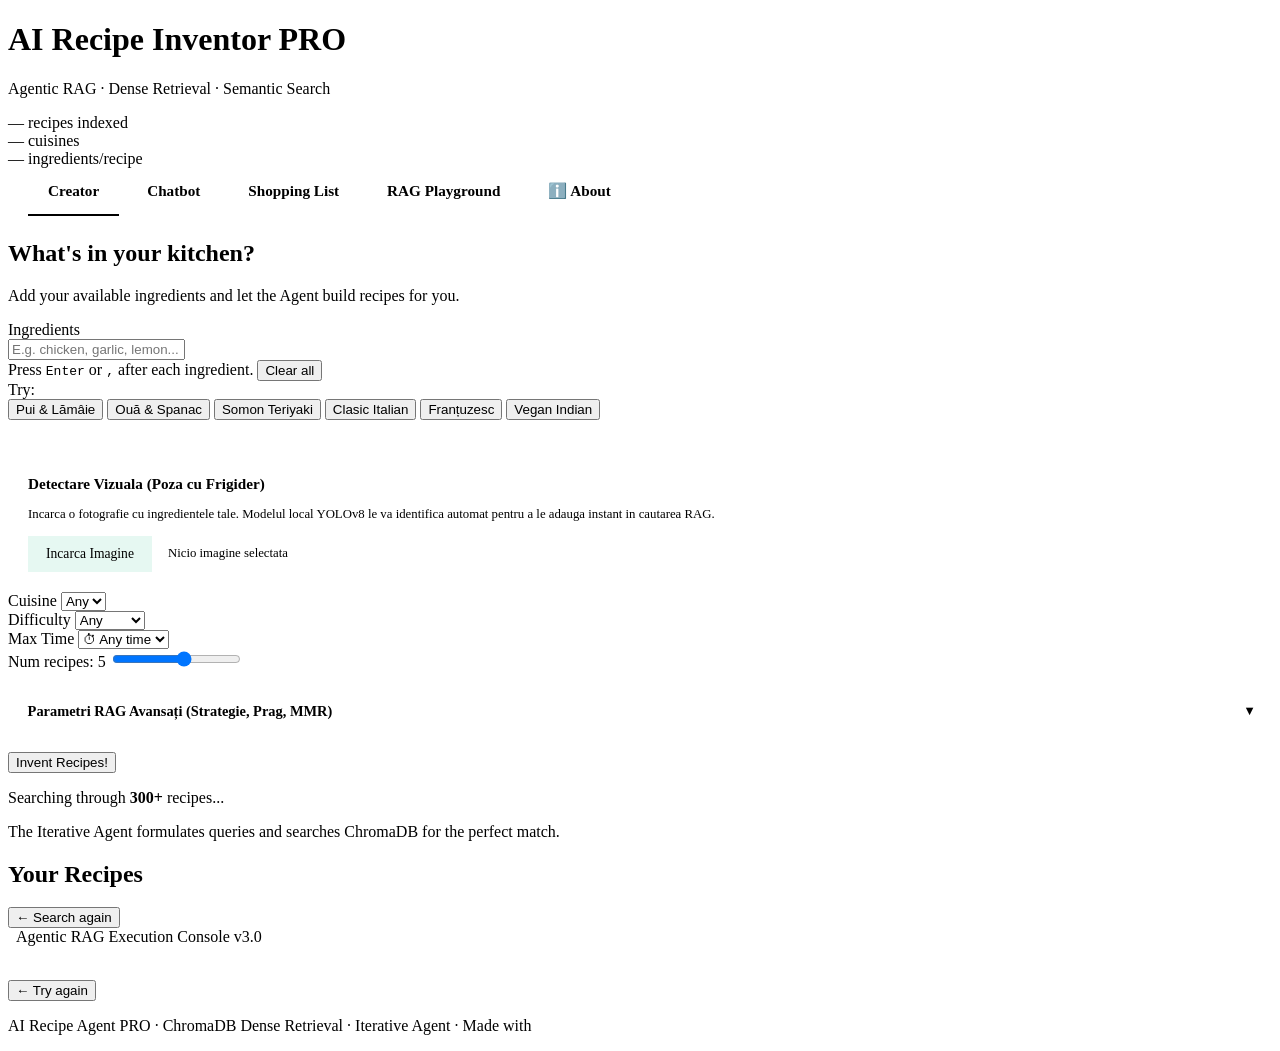
==== frontend/index.html @ 370e23b9 "Add metrics explanation utility to Retrieval Accuracy Test Bench UI" ====
<!DOCTYPE html>
<html lang="ro">
<head>
  <meta charset="UTF-8" />
  <meta name="viewport" content="width=device-width, initial-scale=1.0" />
  <title> AI Recipe Agent PRO — Iterative RAG</title>
  <link rel="preconnect" href="https://fonts.googleapis.com" />
  <link rel="preconnect" href="https://fonts.gstatic.com" crossorigin />
  <link href="https://fonts.googleapis.com/css2?family=Outfit:wght@300;400;500;600;700;800&display=swap" rel="stylesheet" />
  <link rel="stylesheet" href="/static/style.css" />
  <style>
    /* ── Tabs Navigation ──────────────────────────────────────────────────── */
    .tabs-nav {
      display: flex;
      gap: 8px;
      border-bottom: 1px solid var(--border);
      padding: 0 20px;
      margin-bottom: 24px;
      background: rgba(255,255,255,.02);
      position: sticky;
      top: 0;
      z-index: 10;
    }

    .tab-button {
      padding: 14px 20px;
      background: none;
      border: none;
      color: var(--text-muted);
      font-family: inherit;
      font-size: .95rem;
      font-weight: 600;
      cursor: pointer;
      border-bottom: 2px solid transparent;
      transition: all var(--transition);
      white-space: nowrap;
    }

    .tab-button:hover {
      color: var(--text);
    }

    .tab-button.active {
      color: var(--violet-lt);
      border-bottom-color: var(--violet-lt);
    }

    /* ── Tab content ──────────────────────────────────────────────────────── */
    .tab-content {
      display: none;
      animation: fadeIn 0.3s ease-out;
    }

    .tab-content.active {
      display: block;
    }

    @keyframes fadeIn {
      from { opacity: 0; transform: translateY(10px); }
      to { opacity: 1; transform: translateY(0); }
    }

    /* ── Chatbot iframe ────────────────────────────────────────────────────── */
    .chatbot-container {
      position: relative;
      width: 100%;
      height: 700px;
      border: 1px solid var(--border);
      border-radius: var(--radius-lg);
      overflow: hidden;
      background: rgba(255,255,255,.02);
      margin-bottom: 40px;
    }

    .chatbot-container iframe {
      width: 100%;
      height: 100%;
      border: none;
    }

    /* ── Shopping list tab ────────────────────────────────────────────────────── */
    .shopping-section {
      max-width: 600px;
    }

    .shopping-list {
      display: flex;
      flex-direction: column;
      gap: 10px;
    }

    .shopping-item {
      display: flex;
      align-items: center;
      gap: 12px;
      padding: 12px 16px;
      background: rgba(255,255,255,.04);
      border: 1px solid var(--border);
      border-radius: var(--radius-sm);
      transition: all var(--transition);
    }

    .shopping-item:hover {
      background: rgba(255,255,255,.07);
      border-color: var(--border-bright);
    }

    .shopping-item input[type="checkbox"] {
      width: 20px;
      height: 20px;
      cursor: pointer;
      accent-color: var(--violet);
    }

    .shopping-item.checked {
      opacity: 0.5;
      text-decoration: line-through;
    }

    .shopping-item span {
      flex: 1;
      font-size: .95rem;
    }

    .empty-state {
      text-align: center;
      padding: 60px 20px;
      color: var(--text-muted);
    }

    .empty-state-icon {
      font-size: 4rem;
      margin-bottom: 12px;
    }

    /* ── About section ────────────────────────────────────────────────────────── */
    .about-grid {
      display: grid;
      grid-template-columns: repeat(auto-fit, minmax(280px, 1fr));
      gap: 24px;
    }

    .about-card {
      background: var(--glass);
      border: 1px solid var(--border);
      border-radius: var(--radius-lg);
      padding: 28px;
    }

    .about-card h3 {
      font-size: 1.15rem;
      margin-bottom: 16px;
      color: var(--text);
    }

    .about-card ul {
      list-style: none;
      display: flex;
      flex-direction: column;
      gap: 10px;
    }

    .about-card li {
      font-size: .9rem;
      color: var(--text-muted);
      padding-left: 20px;
      position: relative;
    }

    .about-card li::before {
      content: '';
      position: absolute;
      left: 0;
      color: var(--emerald);
      font-weight: 700;
    }
  </style>
</head>
<body>

  <!-- ── Background orbs ─────────────────────────────────────────────────────── -->
  <div class="orb orb-1" aria-hidden="true"></div>
  <div class="orb orb-2" aria-hidden="true"></div>
  <div class="orb orb-3" aria-hidden="true"></div>

  <!-- ── Header ──────────────────────────────────────────────────────────── -->
  <header class="site-header">
    <div class="header-inner container">
      <div class="logo-row">
        <span class="logo-icon"></span>
        <div>
          <h1 class="site-title">AI Recipe <span class="gradient-text">Inventor PRO</span></h1>
          <p class="site-subtitle">Agentic RAG · Dense Retrieval · Semantic Search</p>
        </div>
      </div>
      <div class="stats-bar" id="statsBar">
        <div class="stat-item">
          <span class="stat-value" id="statRecipes">—</span>
          <span class="stat-label">recipes indexed</span>
        </div>
        <div class="stat-sep"></div>
        <div class="stat-item">
          <span class="stat-value" id="statCuisines">—</span>
          <span class="stat-label">cuisines</span>
        </div>
        <div class="stat-sep"></div>
        <div class="stat-item">
          <span class="stat-value" id="statAvgIng">—</span>
          <span class="stat-label">ingredients/recipe</span>
        </div>
      </div>
    </div>
  </header>

  <!-- ── Tabs Navigation ──────────────────────────────────────────────────── -->
  <div class="container" style="padding-bottom: 0;">
    <div class="tabs-nav">
      <button class="tab-button active" data-tab="creator"> Creator</button>
      <button class="tab-button" data-tab="chatbot"> Chatbot</button>
      <button class="tab-button" data-tab="shopping"> Shopping List</button>
      <button class="tab-button" data-tab="rag-playground"> RAG Playground</button>
      <button class="tab-button" data-tab="about">ℹ️ About</button>
    </div>
  </div>

  <!-- ── Main content ─────────────────────────────────────────────────────── -->
  <main class="container">

    <!-- ──━━━━━ TAB: CREATOR ━━━━━── -->
    <div class="tab-content active" id="creator" data-tab="creator">

      <!-- ── Input Panel ──────────────────────────────────────────────────── -->
      <section class="glass-card input-panel" id="inputPanel">
        <div class="panel-header">
          <h2 class="panel-title">What's in your kitchen?</h2>
          <p class="panel-desc">Add your available ingredients and let the Agent build recipes for you.</p>
        </div>

        <!-- Tag input -->
        <div class="tag-wrapper">
          <label class="tag-label" for="ingredientInput">Ingredients</label>
          <div class="tag-container" id="tagContainer">
            <input
              type="text"
              id="ingredientInput"
              class="tag-input"
              placeholder="E.g. chicken, garlic, lemon... press Enter"
              autocomplete="off"
              spellcheck="false"
            />
          </div>
          <div class="tag-hint">
            Press <kbd>Enter</kbd> or <kbd>,</kbd> after each ingredient.
            <button class="clear-btn" id="clearBtn" type="button" aria-label="Șterge toate"> Clear all</button>
          </div>
        </div>

        <!-- Quick suggestions -->
        <div class="suggestions-row">
          <span class="suggestions-label">Try:</span>
          <div class="suggestions-list">
            <button class="sugg-btn" data-ingredients="pui,usturoi,lămâie,rozmarin"> Pui & Lămâie</button>
            <button class="sugg-btn" data-ingredients="ouă,spanac,feta,usturoi"> Ouă & Spanac</button>
            <button class="sugg-btn" data-ingredients="somon,sos de soia,ghimbir,susan"> Somon Teriyaki</button>
            <button class="sugg-btn" data-ingredients="pastă,roșii,mozzarella,busuioc"> Clasic Italian</button>
            <button class="sugg-btn" data-ingredients="vită,vin roșu,ciuperci,cimbru"> Franțuzesc</button>
            <button class="sugg-btn" data-ingredients="linte,ceapă,turmeric,ghimbir"> Vegan Indian</button>
          </div>
        </div>

        <!-- Fridge Photo Upload & Object Detector -->
        <div style="margin-top: 20px; padding: 20px; border: 1px solid var(--border); border-radius: var(--radius-sm); background: rgba(255,255,255,0.01);">
          <h3 style="font-size: 0.95rem; font-weight: 600; color: var(--emerald); margin-bottom: 12px; display: flex; align-items: center; gap: 8px;">
            Detectare Vizuala (Poza cu Frigider)
          </h3>
          <p style="color: var(--text-muted); font-size: 0.8rem; margin-bottom: 12px; line-height: 1.4;">
            Incarca o fotografie cu ingredientele tale. Modelul local YOLOv8 le va identifica automat pentru a le adauga instant in cautarea RAG.
          </p>
          
          <div style="display: flex; gap: 16px; flex-wrap: wrap; align-items: center;">
            <label class="btn-invent" style="width: auto; padding: 10px 18px; margin: 0; font-size: 0.85rem; cursor: pointer; background: rgba(16,185,129,0.1); border-color: var(--emerald); display: inline-flex; align-items: center; gap: 6px;">
              <span>Incarca Imagine</span>
              <input type="file" id="fridgeUploadInput" accept="image/*" style="display: none;">
            </label>
            <span id="fridgeUploadStatus" style="font-size: 0.8rem; color: var(--text-dim);">Nicio imagine selectata</span>
          </div>

          <div id="fridgePreviewContainer" style="display: none; margin-top: 16px; gap: 20px; grid-template-columns: 120px 1fr; align-items: flex-start; border-top: 1px solid var(--border); padding-top: 16px;">
            <img id="fridgeImagePreview" src="" alt="Preview image" style="width: 120px; height: 120px; object-fit: cover; border-radius: var(--radius-sm); border: 1px solid var(--border);">
            <div>
              <h4 style="font-size: 0.85rem; font-weight: 600; color: #fff; margin-bottom: 8px;">Ingrediente Detectate:</h4>
              <div id="detectedIngredientsList" style="display: flex; gap: 8px; flex-wrap: wrap; margin-bottom: 12px;"></div>
              <button id="importDetectedBtn" class="btn-invent" style="width: auto; padding: 6px 12px; font-size: 0.8rem; margin: 0; background: var(--emerald); border-color: var(--emerald);" type="button">
                <span>Adauga in cautare</span>
              </button>
            </div>
          </div>
        </div>

        <!-- Filters -->
        <div class="filters-grid">
          <div class="filter-group">
            <label class="filter-label" for="cuisineFilter">Cuisine</label>
            <select class="filter-select" id="cuisineFilter">
              <option value="Any"> Any</option>
            </select>
          </div>
          <div class="filter-group">
            <label class="filter-label" for="difficultyFilter">Difficulty</label>
            <select class="filter-select" id="difficultyFilter">
              <option value="Any"> Any</option>
              <option value="Easy"> Easy</option>
              <option value="Medium"> Medium</option>
              <option value="Hard"> Hard</option>
            </select>
          </div>
          <div class="filter-group">
            <label class="filter-label" for="maxTimeFilter">Max Time</label>
            <select class="filter-select" id="maxTimeFilter">
              <option value="">⏱ Any time</option>
              <option value="20">≤ 20 min</option>
              <option value="30">≤ 30 min</option>
              <option value="60">≤ 1 hour</option>
              <option value="120">≤ 2 hours</option>
            </select>
          </div>
          <div class="filter-group">
            <label class="filter-label" for="numRecipesRange">
              Num recipes: <span class="range-val" id="numRecipesVal">5</span>
            </label>
            <input type="range" id="numRecipesRange" class="range-input" min="1" max="8" value="5" />
          </div>
        </div>

        <!-- Advanced RAG Parameters Accordion -->
        <div style="margin-top: 20px; margin-bottom: 20px; border: 1px solid var(--border); border-radius: var(--radius-sm); overflow: hidden; background: rgba(255,255,255,0.01);">
          <div id="ragToggleHeader" style="padding: 12px 16px; display: flex; justify-content: space-between; align-items: center; cursor: pointer; background: rgba(255,255,255,0.02); transition: background var(--transition);" onclick="toggleRagSettings()">
            <span style="font-size: 0.9rem; font-weight: 600; color: var(--cyan); display: flex; align-items: center; gap: 8px;">️ Parametri RAG Avansați (Strategie, Prag, MMR)</span>
            <span id="ragToggleArrow" style="font-size: 0.8rem; transition: transform var(--transition); color: var(--cyan);">▼</span>
          </div>
          <div id="ragSettingsBody" style="display: none; padding: 20px; border-top: 1px solid var(--border); background: rgba(0,0,0,0.15);">
            <div style="display: grid; grid-template-columns: repeat(auto-fit, minmax(220px, 1fr)); gap: 20px;">
              
              <!-- RAG Method -->
              <div class="filter-group" style="margin: 0;">
                <label class="filter-label" for="creatorRagMethod">Strategie Retrieval</label>
                <select class="filter-select" id="creatorRagMethod" style="width: 100%; cursor: pointer;">
                  <option value="hybrid"> Hibrid (Dense + Sparse)</option>
                  <option value="dense"> Dense Semantic (ChromaDB)</option>
                  <option value="sparse"> Sparse Keyword (BM25)</option>
                </select>
              </div>

              <!-- Alpha Slider -->
              <div class="filter-group" id="creatorAlphaGroup" style="margin: 0;">
                <label class="filter-label" for="creatorRagAlpha">
                  Pondere Semantică: <span class="range-val" id="creatorAlphaVal" style="color: var(--cyan);">0.70</span>
                </label>
                <input type="range" id="creatorRagAlpha" class="range-input" min="0" max="1" step="0.05" value="0.7" style="width: 100%; accent-color: var(--cyan);" />
              </div>

              <!-- Dynamic Threshold -->
              <div class="filter-group" style="margin: 0;">
                <label class="filter-label" for="creatorRagThreshold">
                  Prag Auto-Corecție Agent: <span class="range-val" id="creatorThresholdVal" style="color: var(--amber);">0.55</span>
                </label>
                <input type="range" id="creatorRagThreshold" class="range-input" min="0.05" max="0.9" step="0.05" value="0.55" style="width: 100%; accent-color: var(--amber);" />
              </div>

              <!-- MMR Checkbox & Lambda -->
              <div style="display: flex; flex-direction: column; gap: 8px; background: rgba(255,255,255,0.02); padding: 12px; border: 1px solid var(--border); border-radius: var(--radius-sm);">
                <div style="display: flex; align-items: center; gap: 8px;">
                  <input type="checkbox" id="creatorMmrCheck" style="width: 16px; height: 16px; cursor: pointer; accent-color: var(--violet);">
                  <label for="creatorMmrCheck" style="font-size: 0.85rem; font-weight: 600; color: var(--text); cursor: pointer;">Diversificare MMR</label>
                </div>
                <div id="creatorMmrLambdaGroup" class="dimmed" style="transition: opacity var(--transition); opacity: 0.5; pointer-events: none;">
                  <label class="filter-label" style="font-size: 0.75rem; margin-bottom: 4px;">
                    MMR Lambda: <span id="creatorMmrLambdaVal" style="color: var(--violet-lt);">0.50</span>
                  </label>
                  <input type="range" id="creatorMmrLambdaRange" class="range-input" min="0" max="1" step="0.05" value="0.5" style="width: 100%; accent-color: var(--violet-lt);">
                </div>
              </div>

            </div>
          </div>
        </div>

        <!-- CTA Button -->
        <button class="btn-invent" id="inventBtn" type="button">
          <span class="btn-icon"></span>
          <span class="btn-text">Invent Recipes!</span>
          <span class="btn-loader hidden" id="btnLoader">
            <span class="spinner-sm"></span>
          </span>
        </button>
      </section>

      <!-- ── Loading skeleton ──────────────────────────────────────────────── -->
      <div class="loading-overlay hidden" id="loadingOverlay">
        <div class="loading-inner">
          <div class="loading-spinner"></div>
          <p class="loading-text">Searching through <strong id="loadDbCount">300+</strong> recipes...</p>
          <p class="loading-sub">The Iterative Agent formulates queries and searches ChromaDB for the perfect match.</p>
        </div>
      </div>

      <!-- ── Results ───────────────────────────────────────────────────────── -->
      <section class="results-section hidden" id="resultsSection">
        <div class="results-header">
          <div>
            <h2 class="results-title">Your Recipes</h2>
            <p class="results-meta" id="resultsMeta"></p>
          </div>
          <button class="btn-ghost" id="backBtn" type="button">← Search again</button>
        </div>
        
        <!-- Agent Terminal console container -->
        <div class="agent-terminal-container hidden" id="agentTerminalContainer">
          <div class="agent-terminal-header">
            <div class="agent-terminal-dot"></div>
            <div class="agent-terminal-dot"></div>
            <div class="agent-terminal-dot"></div>
            <span style="margin-left: 8px;">Agentic RAG Execution Console v3.0</span>
          </div>
          <div class="agent-terminal" id="agentTerminal"></div>
        </div>

        <div class="recipes-grid" id="recipesGrid"></div>
      </section>

      <!-- ── Error ─────────────────────────────────────────────────────────── -->
      <div class="error-box hidden" id="errorBox">
        <span class="error-icon">️</span>
        <p class="error-msg" id="errorMsg"></p>
        <button class="btn-ghost" id="errorBackBtn" type="button">← Try again</button>
      </div>

    </div>

    <!-- ──━━━━━ TAB: CHATBOT ━━━━━── -->
    <div class="tab-content" id="chatbot" data-tab="chatbot">
      <div class="glass-card" style="padding: 24px; margin-bottom: 40px;">
        <h2 class="results-title" style="margin-bottom: 12px;"> Chatbot RAG Conversațional</h2>
        <p style="color: var(--text-muted); margin-bottom: 24px;">Talk to your AI Assistant. Tell it what you have and get recipes!</p>
        <div class="chatbot-container">
          <iframe src="/static/chatbot.html"></iframe>
        </div>
      </div>
    </div>

    <!-- ──━━━━━ TAB: SHOPPING LIST ━━━━━── -->
    <div class="tab-content" id="shopping" data-tab="shopping">
      <section class="glass-card shopping-section" style="padding: 28px; margin-bottom: 40px;">
        <div style="display: flex; justify-content: space-between; align-items: center; margin-bottom: 24px;">
          <div>
            <h2 class="results-title" style="margin-bottom: 4px;"> Shopping List</h2>
            <p style="color: var(--text-muted); font-size: .9rem;">Ingredients necesare pentru rețetele tale</p>
          </div>
          <div style="display: flex; gap: 8px;">
            <button class="btn-ghost" id="exportShopBtn" onclick="exportShoppingList()" style="display: none;"> Export</button>
            <button class="btn-ghost" id="clearShopBtn" onclick="clearShoppingList()" style="display: none;">️ Clear</button>
          </div>
        </div>

        <div id="shoppingEmpty" style="display: block;">
          <div class="empty-state">
            <div class="empty-state-icon"></div>
            <h3 style="color: var(--text); margin-bottom: 6px; font-size: 1rem;">Empty List</h3>
            <p style="font-size: .9rem;">Generate a recipe in the Creator tab and click 'Add to Shopping List'!</p>
          </div>
        </div>

        <div id="shoppingContent" style="display: none;">
          <!-- Stats row -->
          <div style="display: grid; grid-template-columns: repeat(3, 1fr); gap: 12px; margin-bottom: 24px;">
            <div class="about-card" style="padding: 16px; margin: 0;">
              <div style="font-size: 2rem; font-weight: 700; background: var(--grad); -webkit-background-clip: text; -webkit-text-fill-color: transparent; background-clip: text;">
                <span id="shopItemCount">0</span>
              </div>
              <div style="font-size: .8rem; color: var(--text-muted);">Ingredients</div>
            </div>
            <div class="about-card" style="padding: 16px; margin: 0;">
              <div style="font-size: 2rem; font-weight: 700; color: var(--emerald);">
                <span id="shopCheckedCount">0</span>/<span id="shopTotalCount">0</span>
              </div>
              <div style="font-size: .8rem; color: var(--text-muted);">Purchased</div>
            </div>
            <div class="about-card" style="padding: 16px; margin: 0;">
              <div style="font-size: 2rem; font-weight: 700; color: var(--amber);">
                <span id="shopBudget">0</span> RON
              </div>
              <div style="font-size: .8rem; color: var(--text-muted);">Est. Budget</div>
            </div>
          </div>

          <!-- Shopping list items -->
          <div class="shopping-list" id="shoppingList" style="display: flex; flex-direction: column; gap: 8px; margin-bottom: 20px;">
            <!-- Items injected here -->
          </div>

          <!-- Add ingredient -->
          <div style="display: flex; gap: 8px; margin-bottom: 24px;">
            <input type="text" id="addIngredientInput" placeholder="Add ingredient..."
              style="flex: 1; background: rgba(255,255,255,.05); border: 1px solid var(--border); border-radius: var(--radius-sm); padding: 10px 14px; color: var(--text); font-family: inherit; font-size: .9rem;">
            <button class="btn-invent" onclick="addShoppingIngredient()" style="padding: 10px 16px; width: auto;">
              <span>+</span>
            </button>
          </div>

          <!-- Substitutes (RAG) -->
          <div id="substituteSection" style="display: none; margin-top: 24px; padding-top: 24px; border-top: 1px solid var(--border);">
            <h3 style="color: var(--text); margin-bottom: 12px; font-size: 1rem;"> Available Substitutes (RAG)</h3>
            <p style="color: var(--text-muted); font-size: .9rem; margin-bottom: 12px;">Ingredients alternative bazate pe rețetele din bază:</p>
            <div id="substituteList" style="display: flex; flex-wrap: wrap; gap: 8px;">
              <!-- Suggestions injected here -->
            </div>
          </div>
        </div>
      </section>
    </div>

    <!-- ──━━━━━ TAB: RAG PLAYGROUND ━━━━━── -->
    <div class="tab-content" id="rag-playground" data-tab="rag-playground">
      
      <!-- Intro Section -->
      <section class="glass-card" style="padding: 28px; margin-bottom: 24px;">
        <h2 class="results-title" style="margin-bottom: 8px; font-size: 1.6rem;"> RAG Playground & Benchmarking Arena</h2>
        <p style="color: var(--text-muted); font-size: .95rem; line-height: 1.6;">
          Testează și compară tehnologiile RAG on-premise. Ajustează ponderile de căutare hibridă, setează praguri dinamice, rulează analize comparative între modele de embeddings și baze de date, și evaluează acuratețea algoritmilor de retrieval în timp real.
        </p>
      </section>

      <!-- Grid Layout for controls and benchmarks -->
      <div style="display: grid; grid-template-columns: 1fr; gap: 24px; margin-bottom: 40px;">
        
        <!-- ROW 1: Custom Retrieval Simulator -->
        <div class="glass-card" style="padding: 28px;">
          <h3 style="font-size: 1.25rem; font-weight: 700; margin-bottom: 20px; color: var(--cyan); display: flex; align-items: center; gap: 8px;">
            <span> Simulator Retrieval Parametrizat</span>
          </h3>
          
          <div style="display: grid; grid-template-columns: repeat(auto-fit, minmax(250px, 1fr)); gap: 20px; margin-bottom: 24px;">
            <!-- Query & Method -->
            <div style="display: flex; flex-direction: column; gap: 12px;">
              <div>
                <label style="display: block; font-size: 0.85rem; font-weight: 600; color: var(--text-muted); margin-bottom: 6px;">Interogare (Query)</label>
                <input type="text" id="playQueryInput" value="pui usturoi" placeholder="Căutare..." 
                  style="width: 100%; background: rgba(255,255,255,.04); border: 1px solid var(--border); border-radius: var(--radius-sm); padding: 12px 16px; color: var(--text); font-family: inherit; font-size: .95rem;">
              </div>
              <div>
                <label style="display: block; font-size: 0.85rem; font-weight: 600; color: var(--text-muted); margin-bottom: 6px;">Metodă Retrieval</label>
                <select id="playMethodSelect" style="width: 100%; background: rgba(255,255,255,.04); border: 1px solid var(--border); border-radius: var(--radius-sm); padding: 12px 16px; color: var(--text); font-family: inherit; font-size: .95rem; cursor: pointer;">
                  <option value="hybrid"> Hibrid (Dense + Sparse)</option>
                  <option value="dense"> Dense Semantic (ChromaDB + ST)</option>
                  <option value="sparse"> Sparse Keyword (BM25)</option>
                </select>
              </div>
            </div>

            <!-- Parameters Sliders -->
            <div style="display: flex; flex-direction: column; gap: 16px;">
              <div id="playAlphaGroup">
                <div style="display: flex; justify-content: space-between; font-size: 0.85rem; font-weight: 600; color: var(--text-muted); margin-bottom: 6px;">
                  <span>Pondere Semantică (Alpha): <span id="playAlphaVal" style="color: var(--cyan);">0.70</span></span>
                  <span style="font-size: 0.75rem; font-weight: 400;">(0.0 = BM25, 1.0 = Vectorial)</span>
                </div>
                <input type="range" id="playAlphaRange" min="0" max="1" step="0.05" value="0.7" style="width: 100%; accent-color: var(--cyan);">
              </div>

              <div>
                <div style="display: flex; justify-content: space-between; font-size: 0.85rem; font-weight: 600; color: var(--text-muted); margin-bottom: 6px;">
                  <span>Prag Dinamic (Threshold): <span id="playThresholdVal" style="color: var(--amber);">0.15</span></span>
                  <span style="font-size: 0.75rem; font-weight: 400;">(Elimină rețetele slab relevante)</span>
                </div>
                <input type="range" id="playThresholdRange" min="0" max="0.9" step="0.05" value="0.15" style="width: 100%; accent-color: var(--amber);">
              </div>
            </div>

            <!-- MMR Reranking Controls -->
            <div style="display: flex; flex-direction: column; gap: 12px; background: rgba(255,255,255,0.02); padding: 16px; border: 1px solid var(--border); border-radius: var(--radius-sm);">
              <div style="display: flex; align-items: center; gap: 8px;">
                <input type="checkbox" id="playMmrCheck" style="width: 18px; height: 18px; cursor: pointer; accent-color: var(--violet);">
                <label for="playMmrCheck" style="font-size: 0.85rem; font-weight: 600; color: var(--text); cursor: pointer;">Activează Diversificare MMR</label>
              </div>
              <div id="playMmrLambdaGroup" class="dimmed" style="transition: opacity var(--transition); opacity: 0.5; pointer-events: none;">
                <div style="display: flex; justify-content: space-between; font-size: 0.8rem; font-weight: 600; color: var(--text-muted); margin-bottom: 6px;">
                  <span>MMR Lambda: <span id="playMmrLambdaVal" style="color: var(--violet-lt);">0.50</span></span>
                </div>
                <input type="range" id="playMmrLambdaRange" min="0" max="1" step="0.05" value="0.5" style="width: 100%; accent-color: var(--violet-lt);">
                <div style="font-size: 0.7rem; color: var(--text-dim); margin-top: 4px;">Pondere Relevance vs Diversitate (0.0 = Maxim diversificat, 1.0 = Maxim relevant)</div>
              </div>
            </div>
          </div>

          <!-- Run Query Action -->
          <div style="display: flex; justify-content: space-between; align-items: center; gap: 16px; flex-wrap: wrap;">
            <div style="font-size: 0.85rem; color: var(--text-muted);">
              Filtre active: <span id="playFiltersSummary">Niciunul (Căutare generală)</span>
            </div>
            <button id="playSearchBtn" class="btn-invent" style="width: auto; padding: 12px 28px; margin: 0;">
              <span> Rulează Retrieval</span>
            </button>
          </div>

          <!-- Simulation Stats & Results -->
          <div id="playResultsContainer" style="margin-top: 24px; padding-top: 24px; border-top: 1px solid var(--border); display: none;">
            <div style="display: flex; justify-content: space-between; align-items: center; margin-bottom: 16px; flex-wrap: wrap; gap: 10px;">
              <div style="font-size: 0.9rem; font-weight: 600;">
                Rezultate Retrieval (Top <span id="playResultCount">0</span>)
              </div>
              <div style="display: flex; gap: 12px; font-size: 0.8rem;">
                <span class="badge" style="background: rgba(6,182,212,0.15); color: var(--cyan); border: 1px solid rgba(6,182,212,0.25); padding: 4px 8px; border-radius: 4px;">Latency: <strong id="playLatency">0</strong> ms</span>
                <span class="badge" style="background: rgba(245,158,11,0.15); color: var(--amber); border: 1px solid rgba(245,158,11,0.25); padding: 4px 8px; border-radius: 4px;">Discarded: <strong id="playDiscarded">0</strong></span>
                <span class="badge" style="background: rgba(168,85,247,0.15); color: var(--violet-lt); border: 1px solid rgba(168,85,247,0.25); padding: 4px 8px; border-radius: 4px;">Query Match: <strong id="playQueryUsed">""</strong></span>
              </div>
            </div>

             <!-- Prompt Inspector Button & Code Block -->
             <div style="margin-bottom: 16px;">
               <button id="togglePromptInspectorBtn" class="sugg-btn" style="padding: 6px 12px; font-size: 0.78rem; border: 1px solid var(--cyan); color: var(--cyan); background: rgba(6,182,212,0.05); margin: 0;">
                 Vizualizează Prompt-ul RAG Augmented trimis la LLM
               </button>
               <div id="promptInspectorContainer" style="display: none; margin-top: 10px; background: rgba(0,0,0,0.35); border: 1px solid var(--border); border-radius: var(--radius-sm); padding: 16px;">
                 <h5 style="font-size: 0.85rem; font-weight: 600; color: var(--cyan); margin-bottom: 8px;">Prompt RAG Augmented Injectat (Pentru Generarea LLM)</h5>
                 <pre id="promptInspectorCode" style="font-family: 'Courier New', monospace; font-size: 0.78rem; color: #a855f7; white-space: pre-wrap; word-break: break-all; max-height: 250px; overflow-y: auto; line-height: 1.4;"></pre>
               </div>
             </div>

             <!-- Results List -->
             <div id="playResultsGrid" style="display: flex; flex-direction: column; gap: 12px;"></div>
          </div>
        </div>

        <!-- ROW 2: Accuracy Evaluation Benchmarks -->
        <div class="glass-card" style="padding: 28px;">
          <div style="display: flex; justify-content: space-between; align-items: center; margin-bottom: 16px; flex-wrap: wrap; gap: 12px;">
            <div>
              <h3 style="font-size: 1.25rem; font-weight: 700; color: var(--rose-lt);"> Evaluare Acuratețe Retrieval (Test Bench)</h3>
              <p style="color: var(--text-muted); font-size: 0.85rem; margin-top: 4px;">
                Evaluează acuratețea pe 5 interogări standard folosind setul de date local. Calculează Precision, Recall și Mean Reciprocal Rank (MRR).
              </p>
            </div>
            <button id="runBenchmarkBtn" class="btn-invent" style="width: auto; padding: 10px 20px; font-size: 0.85rem; background: var(--grad); margin: 0;">
              <span> Rulează Suita de Teste</span>
            </button>
          </div>

          <div id="benchmarkLoader" class="hidden" style="text-align: center; padding: 30px 0;">
            <div class="spinner-sm" style="margin: 0 auto 12px; width: 32px; height: 32px;"></div>
            <p style="color: var(--text-muted); font-size: 0.9rem;">Se evaluează performanța BM25 vs Semantică vs Hibrid...</p>
          </div>

          <!-- Benchmark results grid -->
          <div id="benchmarkResults" style="display: none; margin-top: 24px; padding-top: 20px; border-top: 1px solid var(--border);">
            <div style="display: grid; grid-template-columns: repeat(auto-fit, minmax(280px, 1fr)); gap: 20px;">
              
              <!-- BM25 Column -->
              <div class="about-card" style="margin: 0; padding: 20px; background: rgba(255,255,255,0.01); border: 1px solid var(--border);">
                <div style="font-size: 1.05rem; font-weight: 700; color: var(--rose-lt); margin-bottom: 16px; border-bottom: 1px solid var(--border); padding-bottom: 8px;"> BM25 (Sparse Keyword)</div>
                <div style="display: flex; flex-direction: column; gap: 12px;">
                  <div>
                    <div style="display: flex; justify-content: space-between; font-size: 0.85rem; margin-bottom: 4px;">
                      <span>Precision@3</span>
                      <strong id="bm25P3">—</strong>
                    </div>
                    <div style="height: 6px; background: rgba(255,255,255,0.05); border-radius: 3px; overflow: hidden;">
                      <div id="bm25P3Bar" style="width: 0%; height: 100%; background: var(--rose-lt); transition: width 0.5s;"></div>
                    </div>
                  </div>
                  <div>
                    <div style="display: flex; justify-content: space-between; font-size: 0.85rem; margin-bottom: 4px;">
                      <span>Precision@5</span>
                      <strong id="bm25P5">—</strong>
                    </div>
                    <div style="height: 6px; background: rgba(255,255,255,0.05); border-radius: 3px; overflow: hidden;">
                      <div id="bm25P5Bar" style="width: 0%; height: 100%; background: var(--rose-lt); transition: width 0.5s;"></div>
                    </div>
                  </div>
                  <div>
                    <div style="display: flex; justify-content: space-between; font-size: 0.85rem; margin-bottom: 4px;">
                      <span>Recall@5</span>
                      <strong id="bm25R5">—</strong>
                    </div>
                    <div style="height: 6px; background: rgba(255,255,255,0.05); border-radius: 3px; overflow: hidden;">
                      <div id="bm25R5Bar" style="width: 0%; height: 100%; background: var(--rose-lt); transition: width 0.5s;"></div>
                    </div>
                  </div>
                  <div>
                    <div style="display: flex; justify-content: space-between; font-size: 0.85rem; margin-bottom: 4px;">
                      <span>Mean Reciprocal Rank (MRR)</span>
                      <strong id="bm25Mrr">—</strong>
                    </div>
                    <div style="height: 6px; background: rgba(255,255,255,0.05); border-radius: 3px; overflow: hidden;">
                      <div id="bm25MrrBar" style="width: 0%; height: 100%; background: var(--rose-lt); transition: width 0.5s;"></div>
                    </div>
                  </div>
                  <div style="display: flex; justify-content: space-between; font-size: 0.85rem; margin-top: 8px; padding-top: 8px; border-top: 1px dotted var(--border);">
                    <span>Avg Latency (ms)</span>
                    <strong id="bm25Latency" style="color: var(--emerald);">—</strong>
                  </div>
                </div>
              </div>

              <!-- Dense Vectorial Column -->
              <div class="about-card" style="margin: 0; padding: 20px; background: rgba(255,255,255,0.01); border: 1px solid var(--border);">
                <div style="font-size: 1.05rem; font-weight: 700; color: var(--cyan); margin-bottom: 16px; border-bottom: 1px solid var(--border); padding-bottom: 8px;"> Dense (SentenceTransformer)</div>
                <div style="display: flex; flex-direction: column; gap: 12px;">
                  <div>
                    <div style="display: flex; justify-content: space-between; font-size: 0.85rem; margin-bottom: 4px;">
                      <span>Precision@3</span>
                      <strong id="denseP3">—</strong>
                    </div>
                    <div style="height: 6px; background: rgba(255,255,255,0.05); border-radius: 3px; overflow: hidden;">
                      <div id="denseP3Bar" style="width: 0%; height: 100%; background: var(--cyan); transition: width 0.5s;"></div>
                    </div>
                  </div>
                  <div>
                    <div style="display: flex; justify-content: space-between; font-size: 0.85rem; margin-bottom: 4px;">
                      <span>Precision@5</span>
                      <strong id="denseP5">—</strong>
                    </div>
                    <div style="height: 6px; background: rgba(255,255,255,0.05); border-radius: 3px; overflow: hidden;">
                      <div id="denseP5Bar" style="width: 0%; height: 100%; background: var(--cyan); transition: width 0.5s;"></div>
                    </div>
                  </div>
                  <div>
                    <div style="display: flex; justify-content: space-between; font-size: 0.85rem; margin-bottom: 4px;">
                      <span>Recall@5</span>
                      <strong id="denseR5">—</strong>
                    </div>
                    <div style="height: 6px; background: rgba(255,255,255,0.05); border-radius: 3px; overflow: hidden;">
                      <div id="denseR5Bar" style="width: 0%; height: 100%; background: var(--cyan); transition: width 0.5s;"></div>
                    </div>
                  </div>
                  <div>
                    <div style="display: flex; justify-content: space-between; font-size: 0.85rem; margin-bottom: 4px;">
                      <span>Mean Reciprocal Rank (MRR)</span>
                      <strong id="denseMrr">—</strong>
                    </div>
                    <div style="height: 6px; background: rgba(255,255,255,0.05); border-radius: 3px; overflow: hidden;">
                      <div id="denseMrrBar" style="width: 0%; height: 100%; background: var(--cyan); transition: width 0.5s;"></div>
                    </div>
                  </div>
                  <div style="display: flex; justify-content: space-between; font-size: 0.85rem; margin-top: 8px; padding-top: 8px; border-top: 1px dotted var(--border);">
                    <span>Avg Latency (ms)</span>
                    <strong id="denseLatency" style="color: var(--amber);">—</strong>
                  </div>
                </div>
              </div>

              <!-- Hybrid Fusion Column -->
              <div class="about-card" style="margin: 0; padding: 20px; background: rgba(255,255,255,0.02); border: 1px solid var(--violet-lt);">
                <div style="font-size: 1.05rem; font-weight: 700; color: var(--violet-lt); margin-bottom: 16px; border-bottom: 1px solid var(--border); padding-bottom: 8px;"> Hibrid Fusion (Recomandat)</div>
                <div style="display: flex; flex-direction: column; gap: 12px;">
                  <div>
                    <div style="display: flex; justify-content: space-between; font-size: 0.85rem; margin-bottom: 4px;">
                      <span>Precision@3</span>
                      <strong id="hybridP3">—</strong>
                    </div>
                    <div style="height: 6px; background: rgba(255,255,255,0.05); border-radius: 3px; overflow: hidden;">
                      <div id="hybridP3Bar" style="width: 0%; height: 100%; background: var(--violet-lt); transition: width 0.5s;"></div>
                    </div>
                  </div>
                  <div>
                    <div style="display: flex; justify-content: space-between; font-size: 0.85rem; margin-bottom: 4px;">
                      <span>Precision@5</span>
                      <strong id="hybridP5">—</strong>
                    </div>
                    <div style="height: 6px; background: rgba(255,255,255,0.05); border-radius: 3px; overflow: hidden;">
                      <div id="hybridP5Bar" style="width: 0%; height: 100%; background: var(--violet-lt); transition: width 0.5s;"></div>
                    </div>
                  </div>
                  <div>
                    <div style="display: flex; justify-content: space-between; font-size: 0.85rem; margin-bottom: 4px;">
                      <span>Recall@5</span>
                      <strong id="hybridR5">—</strong>
                    </div>
                    <div style="height: 6px; background: rgba(255,255,255,0.05); border-radius: 3px; overflow: hidden;">
                      <div id="hybridR5Bar" style="width: 0%; height: 100%; background: var(--violet-lt); transition: width 0.5s;"></div>
                    </div>
                  </div>
                  <div>
                    <div style="display: flex; justify-content: space-between; font-size: 0.85rem; margin-bottom: 4px;">
                      <span>Mean Reciprocal Rank (MRR)</span>
                      <strong id="hybridMrr">—</strong>
                    </div>
                    <div style="height: 6px; background: rgba(255,255,255,0.05); border-radius: 3px; overflow: hidden;">
                      <div id="hybridMrrBar" style="width: 0%; height: 100%; background: var(--violet-lt); transition: width 0.5s;"></div>
                    </div>
                  </div>
                  <div style="display: flex; justify-content: space-between; font-size: 0.85rem; margin-top: 8px; padding-top: 8px; border-top: 1px dotted var(--border);">
                    <span>Avg Latency (ms)</span>
                    <strong id="hybridLatency" style="color: var(--violet-lt);">—</strong>
                  </div>
                </div>
              </div>

            </div>
          </div>

          <!-- Utility / Metric Explanations Section -->
          <div style="margin-top: 24px; padding-top: 20px; border-top: 1px solid var(--border);">
            <h4 style="font-size: 0.95rem; font-weight: 700; color: var(--violet-lt); margin-bottom: 12px; letter-spacing: 0.02em; text-transform: uppercase;">Ghid de Interpretare a Metricilor de Evaluare</h4>
            <div style="display: grid; grid-template-columns: repeat(auto-fit, minmax(220px, 1fr)); gap: 16px;">
              <div style="background: rgba(255, 255, 255, 0.02); border: 1px solid var(--border); border-radius: var(--radius-sm); padding: 14px;">
                <div style="font-weight: 600; font-size: 0.85rem; color: var(--rose-lt); margin-bottom: 6px;">Precision (Precizie)</div>
                <div style="font-size: 0.78rem; color: var(--text-muted); line-height: 1.4;">
                  Măsoară relevanța rețetelor returnate. O precizie ridicată garantează că primele rezultate nu conțin sugestii eronate sau complet incompatibile cu ingredientele solicitate de utilizator.
                </div>
              </div>
              <div style="background: rgba(255, 255, 255, 0.02); border: 1px solid var(--border); border-radius: var(--radius-sm); padding: 14px;">
                <div style="font-weight: 600; font-size: 0.85rem; color: var(--cyan); margin-bottom: 6px;">Recall (Acoperire)</div>
                <div style="font-size: 0.78rem; color: var(--text-muted); line-height: 1.4;">
                  Indică procentul de rețete relevante recuperate din totalul bazei de date. Un recall ridicat asigură diversitate și căutare cuprinzătoare a tuturor rețetelor potrivite.
                </div>
              </div>
              <div style="background: rgba(255, 255, 255, 0.02); border: 1px solid var(--border); border-radius: var(--radius-sm); padding: 14px;">
                <div style="font-weight: 600; font-size: 0.85rem; color: var(--violet-lt); margin-bottom: 6px;">Mean Reciprocal Rank (MRR)</div>
                <div style="font-size: 0.78rem; color: var(--text-muted); line-height: 1.4;">
                  Evaluează poziția primei rețete corecte în rezultate. Un MRR apropiat de 1.0 arată că motorul plasează cea mai potrivită rețetă chiar pe prima poziție din listă.
                </div>
              </div>
              <div style="background: rgba(255, 255, 255, 0.02); border: 1px solid var(--border); border-radius: var(--radius-sm); padding: 14px;">
                <div style="font-weight: 600; font-size: 0.85rem; color: var(--emerald); margin-bottom: 6px;">Latență Medie (Latency)</div>
                <div style="font-size: 0.78rem; color: var(--text-muted); line-height: 1.4;">
                  Timpul necesar procesării interogării și returnării rezultatelor. Rămânerea sub pragul de 100 ms este critică pentru a susține conversații fluide și răspunsuri în timp real.
                </div>
              </div>
            </div>
            <div style="margin-top: 12px; padding: 10px 14px; background: rgba(168, 85, 247, 0.06); border-radius: var(--radius-sm); border: 1px solid rgba(168, 85, 247, 0.15); font-size: 0.8rem; color: var(--text-muted); line-height: 1.4;">
              <strong style="color: var(--violet-lt);">Importanța optimizării:</strong> Fuziunea Hibridă (Hybrid Fusion) este recomandată deoarece combină precizia cuvintelor cheie (BM25) cu înțelegerea semantică a SentenceTransformer (Dense), compensând limitările fiecărei metode în parte pentru a oferi cele mai bune rezultate.
            </div>
          </div>
        </div>

        <!-- ROW 3: Embedding Model Comparison & Live Similarity Calculator -->
        <div style="display: grid; grid-template-columns: repeat(auto-fit, minmax(320px, 1fr)); gap: 24px;">
          <!-- Embeddings Comparison -->
          <div class="glass-card" style="padding: 28px;">
            <h3 style="font-size: 1.2rem; font-weight: 700; margin-bottom: 12px; color: var(--emerald);"> Modele de Embeddings On-Premise (Benchmarker Live)</h3>
            <p style="color: var(--text-muted); font-size: 0.85rem; margin-bottom: 16px;">
              Generează un vector în timp real și compară viteza de throughput (vectori/sec) a modelului local activ cu estimările altor modele.
            </p>
            <div style="display: flex; gap: 8px; margin-bottom: 20px;">
              <input type="text" id="modelBenchText" value="pui, usturoi, lămâie, rozmarin" placeholder="Scrie ceva pentru codificare..." 
                style="flex: 1; background: rgba(255,255,255,.04); border: 1px solid var(--border); border-radius: var(--radius-sm); padding: 10px 14px; color: var(--text); font-family: inherit; font-size: .88rem;">
              <button id="runModelBenchBtn" class="btn-invent" style="width: auto; padding: 10px 18px; margin: 0; font-size: 0.85rem;">
                <span> Run Benchmark</span>
              </button>
            </div>
            
            <div id="modelBenchResults" style="display: flex; flex-direction: column; gap: 14px;">
              <div style="font-size: 0.85rem; color: var(--text-dim); text-align: center; font-style: italic; padding: 20px 0;">
                Apasă pe 'Run Benchmark' pentru a calcula latența locală!
              </div>
            </div>
          </div>

          <!-- Similarity Arena -->
          <div class="glass-card" style="padding: 28px;">
            <h3 style="font-size: 1.2rem; font-weight: 700; margin-bottom: 16px; color: var(--violet-lt);"> Calculator de Similitudine Semantică</h3>
            <p style="color: var(--text-muted); font-size: 0.85rem; margin-bottom: 14px;">
              Calculează live distanța cosinus (similitudinea semantică) între două texte folosind modelul on-prem.
            </p>
            <div style="display: flex; flex-direction: column; gap: 10px; margin-bottom: 14px;">
              <input type="text" id="simText1" value="pui" placeholder="Text A" 
                style="width: 100%; background: rgba(255,255,255,.04); border: 1px solid var(--border); border-radius: var(--radius-sm); padding: 8px 12px; color: var(--text); font-family: inherit; font-size: 0.88rem;">
              <input type="text" id="simText2" value="chicken" placeholder="Text B" 
                style="width: 100%; background: rgba(255,255,255,.04); border: 1px solid var(--border); border-radius: var(--radius-sm); padding: 8px 12px; color: var(--text); font-family: inherit; font-size: 0.88rem;">
            </div>
            <div style="display: flex; justify-content: space-between; align-items: center; flex-wrap: wrap; gap: 10px;">
              <button id="calcSimBtn" class="btn-invent" style="width: auto; padding: 8px 16px; font-size: 0.85rem; margin: 0;">
                <span>Calculate Similarity</span>
              </button>
              <div style="font-size: 0.9rem; font-weight: 600;">
                Similitudine: <span id="simResultVal" style="color: var(--violet-lt); font-size: 1.1rem;">—</span>
              </div>
            </div>
            <div style="margin-top: 14px; padding: 10px; background: rgba(255,255,255,0.02); border-radius: var(--radius-sm); border: 1px solid var(--border); font-size: 0.8rem; color: var(--text-muted); line-height: 1.4;">
              Scorul este normalizat între <strong>-1.0</strong> și <strong>1.0</strong>. Modelul multilingual este capabil să recunoască echivalența semantică între limbi diferite sau denumiri alternative de ingrediente. De exemplu, <strong>pui</strong> și <strong>chicken</strong> vor returna o similitudine semantică mare datorită alinierii spațiului vectorial.
            </div>
          </div>
        </div>

        <!-- ROW 3.5: Thematic Culinary Embedding Explorer (Cum se nasc vectorii) -->
        <div class="glass-card" style="padding: 28px;">
          <h3 style="font-size: 1.25rem; font-weight: 700; margin-bottom: 12px; color: var(--cyan); display: flex; align-items: center; gap: 8px;">
            <span>Cum se nasc vectorii culinari? (Ghid Interactiv Tematic)</span>
          </h3>
          <p style="color: var(--text-muted); font-size: 0.88rem; margin-bottom: 20px; line-height: 1.5;">
            Cum asociază inteligența artificială o rețetă precum Sarmale Românești sau Tort de Ciocolată? În loc de cuvinte abstracte, modelele RAG creează o amprentă vectorială (embedding) formată din sute de numere float. 
            Mai jos poți vedea o simulare a acestui proces folosind 5 axe culinare conceptuale. Observă cum sunt calculate coordonatele și cum similitudinea cosinus determină apropierea lor!
          </p>

          <div style="display: grid; grid-template-columns: repeat(auto-fit, minmax(280px, 1fr)); gap: 24px; align-items: start;">
            <!-- Panel Stanga: Selectoare retete si calcul Similitudine -->
            <div style="background: rgba(255,255,255,0.01); border: 1px solid var(--border); border-radius: var(--radius-sm); padding: 20px; display: flex; flex-direction: column; gap: 16px;">
              <div>
                <label style="display: block; font-size: 0.8rem; font-weight: 600; color: var(--text-muted); margin-bottom: 6px;">Selectează Rețeta A</label>
                <select id="thematicRecipeA" style="width: 100%; background: rgba(255,255,255,.04); border: 1px solid var(--border); border-radius: var(--radius-sm); padding: 10px 14px; color: var(--text); font-family: inherit; font-size: .9rem; cursor: pointer;">
                  <option value="sarmale" selected>Sarmale Românești cu Mămăligă</option>
                  <option value="tort">Tort de Ciocolată cu Cireșe</option>
                  <option value="cezar">Salată Cezar cu Pui</option>
                  <option value="carbonara">Spaghete Carbonara</option>
                  <option value="somon">Somon la Grătar cu Broccoli</option>
                  <option value="curry">Curry de Pui Indian</option>
                </select>
              </div>

              <div style="display: flex; justify-content: center; font-size: 1.5rem; color: var(--text-dim); margin: -4px 0;">
                vs
              </div>

              <div>
                <label style="display: block; font-size: 0.8rem; font-weight: 600; color: var(--text-muted); margin-bottom: 6px;">Selectează Rețeta B</label>
                <select id="thematicRecipeB" style="width: 100%; background: rgba(255,255,255,.04); border: 1px solid var(--border); border-radius: var(--radius-sm); padding: 10px 14px; color: var(--text); font-family: inherit; font-size: .9rem; cursor: pointer;">
                  <option value="sarmale">Sarmale Românești cu Mămăligă</option>
                  <option value="tort">Tort de Ciocolată cu Cireșe</option>
                  <option value="cezar">Salată Cezar cu Pui</option>
                  <option value="carbonara">Spaghete Carbonara</option>
                  <option value="somon" selected>Somon la Grătar cu Broccoli</option>
                  <option value="curry">Curry de Pui Indian</option>
                </select>
              </div>

              <div style="text-align: center; border-top: 1px dashed var(--border); padding-top: 16px; margin-top: 8px;">
                <div style="font-size: 0.8rem; color: var(--text-muted); margin-bottom: 4px;">Similitudine Cosinus Calculată</div>
                <div id="thematicSimVal" style="font-size: 2.2rem; font-weight: 800; color: var(--cyan); text-shadow: 0 0 10px rgba(6,182,212,0.2);">0.000</div>
              </div>

              <div id="thematicExplanation" style="font-size: 0.8rem; color: var(--text-muted); line-height: 1.4; padding: 10px; background: rgba(255,255,255,0.02); border-radius: var(--radius-sm); border: 1px solid var(--border);"></div>
            </div>

            <!-- Panel Dreapta: Vizualizare vectori pe 5 dimensiuni conceptuale -->
            <div style="background: rgba(255,255,255,0.01); border: 1px solid var(--border); border-radius: var(--radius-sm); padding: 20px;">
              <h4 style="font-size: 0.9rem; font-weight: 600; color: #fff; margin-bottom: 16px;">
                Comparația Coordonatelor Culinare (-1.0 ... +1.0)
              </h4>
              
              <div id="vectorDimGrid" style="display: flex; flex-direction: column; gap: 14px;">
                <!-- Renders dynamically -->
              </div>
            </div>
          </div>

          <!-- Flowchart / Timeline: Cum se genereaza de fapt vectorul -->
          <div style="margin-top: 24px; padding-top: 20px; border-top: 1px solid rgba(255,255,255,0.06);">
            <h4 style="font-size: 0.9rem; font-weight: 600; color: var(--violet-lt); margin-bottom: 12px;">Fluxul de Procesare în Generarea Embedding-ului Real:</h4>
            
            <div style="display: grid; grid-template-columns: repeat(auto-fit, minmax(200px, 1fr)); gap: 16px; font-size: 0.78rem; line-height: 1.4;">
              <div style="background: rgba(255,255,255,0.01); padding: 12px; border-radius: var(--radius-sm); border: 1px solid var(--border);">
                <span style="color: var(--cyan); font-weight: bold; font-size: 0.85rem; display: block; margin-bottom: 4px;">1. Textul Rețetei</span>
                Textul brut (ex: ingrediente sau titlu) este trimis ca string în motorul de procesare.
              </div>
              <div style="background: rgba(255,255,255,0.01); padding: 12px; border-radius: var(--radius-sm); border: 1px solid var(--border);">
                <span style="color: var(--violet-lt); font-weight: bold; font-size: 0.85rem; display: block; margin-bottom: 4px;">2. Tokenizare Sub-cuvânt</span>
                Textul este împărțit în sub-cuvinte / ID-uri numerice din dicționar (ex: usturoi devine [12948]).
              </div>
              <div style="background: rgba(255,255,255,0.01); padding: 12px; border-radius: var(--radius-sm); border: 1px solid var(--border);">
                <span style="color: var(--emerald); font-weight: bold; font-size: 0.85rem; display: block; margin-bottom: 4px;">3. Trecerea prin Transformator</span>
                Modelul de rețea neuronală asociază contextul cuvintelor bazat pe miliarde de asocieri lingvistice de dinainte învățate.
              </div>
              <div style="background: rgba(255,255,255,0.01); padding: 12px; border-radius: var(--radius-sm); border: 1px solid var(--border);">
                <span style="color: var(--amber); font-weight: bold; font-size: 0.85rem; display: block; margin-bottom: 4px;">4. Vectorul de 384 Dimensiuni</span>
                Rezultatul final este un vector dens (un șir ordonat de 384 numere float), reprezentarea semantică perfectă a rețetei tale.
              </div>
            </div>
          </div>
        </div>

        <!-- ROW 3.6: Simulator de Graf HNSW Culinari -->
        <div class="glass-card" style="padding: 28px; margin-top: 24px; margin-bottom: 24px;">
          <h3 style="font-size: 1.25rem; font-weight: 700; margin-bottom: 12px; color: var(--emerald); display: flex; align-items: center; gap: 8px;">
            <span>Simulare Vizuală: Căutarea în Graful HNSW Culinari</span>
          </h3>
          <p style="color: var(--text-muted); font-size: 0.88rem; margin-bottom: 20px; line-height: 1.5;">
            Pentru a evita compararea interogării tale cu toate rețetele din baza de date, motoarele vectoriale (Chroma, Qdrant) construiesc un graf de proximitate HNSW (Hierarchical Navigable Small World). 
            Aici este o simulare grafică a modului în care algoritmul navighează prin noduri pe baza proximității semantice, pornind de la un punct de intrare neutru și făcând 'sărituri' către rețete tot mai similare.
          </p>

          <div style="display: grid; grid-template-columns: repeat(auto-fit, minmax(280px, 1fr)); gap: 24px;">
            <!-- Panou Control stanga -->
            <div style="background: rgba(255,255,255,0.01); border: 1px solid var(--border); border-radius: var(--radius-sm); padding: 20px; display: flex; flex-direction: column; gap: 16px;">
              <div>
                <label style="display: block; font-size: 0.8rem; font-weight: 600; color: var(--text-muted); margin-bottom: 6px;">Alege Conceptul de Căutat (Target Query)</label>
                <select id="hnswQuerySelect" style="width: 100%; background: rgba(255,255,255,.04); border: 1px solid var(--border); border-radius: var(--radius-sm); padding: 10px 14px; color: var(--text); font-family: inherit; font-size: .9rem; cursor: pointer;">
                  <option value="desert">Căutare: 'ceva dulce și cald' (Target: Papanași)</option>
                  <option value="peste">Căutare: 'pește ușor cu legume' (Target: Somon la Grătar)</option>
                  <option value="paste">Căutare: 'spaghete italienești cremoase' (Target: Carbonara)</option>
                  <option value="traditional">Căutare: 'mâncare românească tradițională' (Target: Sarmale)</option>
                </select>
              </div>

              <div style="display: flex; gap: 8px;">
                <button id="hnswStartBtn" class="btn-invent" style="flex: 1; margin: 0; padding: 10px; font-size: 0.8rem; background: rgba(16,185,129,0.15); border-color: var(--emerald); color: #fff;">
                  Inițializează Căutare
                </button>
                <button id="hnswNextBtn" class="btn-invent" style="flex: 1; margin: 0; padding: 10px; font-size: 0.8rem; background: var(--grad); color: #fff;" disabled>
                  Pasul Următor
                </button>
                <button id="hnswResetBtn" class="sugg-btn" style="padding: 10px; font-size: 0.8rem; margin: 0;">
                  Reset
                </button>
              </div>

              <div style="border-top: 1px dashed var(--border); padding-top: 14px; font-size: 0.8rem; line-height: 1.4;">
                <div style="font-weight: 600; color: var(--emerald); margin-bottom: 4px;">Status Algoritm:</div>
                <div id="hnswStatusText" style="color: var(--text-muted);">Apasă 'Inițializează Căutare' pentru a plasa punctul de intrare.</div>
              </div>
            </div>

            <!-- Vizualizare Graf dreapta -->
            <div style="background: rgba(0,0,0,0.25); border: 1px solid var(--border); border-radius: var(--radius-sm); padding: 10px; min-height: 260px; position: relative; overflow: hidden; display: flex; align-items: center; justify-content: center;">
              <svg id="hnswSvg" style="width: 100%; height: 260px;">
                <g id="hnswLinks"></g>
                <g id="hnswNodes"></g>
              </svg>
            </div>
          </div>
        </div>

        <!-- ROW 3.7: Confruntare RAG vs LLM Simplu (Hallucination Showdown) -->
        <div class="glass-card" style="padding: 28px; margin-bottom: 24px;">
          <h3 style="font-size: 1.25rem; font-weight: 700; margin-bottom: 12px; color: var(--violet-lt); display: flex; align-items: center; gap: 8px;">
            <span>Confruntare Directă: RAG vs LLM Simplu (Stop Halucinații)</span>
          </h3>
          <p style="color: var(--text-muted); font-size: 0.88rem; margin-bottom: 20px; line-height: 1.5;">
            Cum ocolește RAG limitările unui LLM? Un LLM antrenat nu cunoaște datele tale personalizate sau rețetele secrete adăugate recent. Fără acces la baza de date, el va încerca să ghicească (să halucineze). 
            Selectează o întrebare despre o rețetă unică din sistemul nostru și urmărește diferența în timp real.
          </p>

          <div style="margin-bottom: 20px;">
            <label style="display: block; font-size: 0.8rem; font-weight: 600; color: var(--text-muted); margin-bottom: 6px;">Alege Întrebarea pentru Confruntare</label>
            <select id="showdownQuerySelect" style="width: 100%; background: rgba(255,255,255,.04); border: 1px solid var(--border); border-radius: var(--radius-sm); padding: 12px 16px; color: var(--text); font-family: inherit; font-size: .92rem; cursor: pointer;">
              <option value="pui_dacian">Cum se prepară 'Pui Dacian cu Sos Secret' în aplicația noastră?</option>
              <option value="albinuta">Care sunt ingredientele exacte pentru Prăjitura 'Albinuța' din baza de date?</option>
              <option value="somon_carpati">Cum gătesc rețeta de 'Somon în Coajă de Pâine a Carpaților'?</option>
            </select>
          </div>

          <div style="display: grid; grid-template-columns: repeat(auto-fit, minmax(320px, 1fr)); gap: 20px;">
            <!-- Stanga: LLM Simplu -->
            <div style="background: rgba(239,68,68,0.02); border: 1px solid rgba(239,68,68,0.15); border-radius: var(--radius-sm); padding: 20px;">
              <h4 style="font-size: 0.95rem; font-weight: 700; color: var(--red); margin-bottom: 12px; display: flex; align-items: center; justify-content: space-between;">
                <span>LLM Simplu (Fără RAG / Doar Training)</span>
                <span style="font-size: 0.72rem; font-weight: 400; padding: 2px 6px; background: rgba(239,68,68,0.1); border-radius: 4px;">Halucinează</span>
              </h4>
              <div style="background: rgba(0,0,0,0.3); border: 1px solid var(--border); border-radius: var(--radius-sm); padding: 14px; font-family: monospace; font-size: 0.8rem; line-height: 1.4; color: #fca5a5; min-height: 180px; max-height: 250px; overflow-y: auto; white-space: pre-wrap;" id="showdownLlmConsole"></div>
            </div>

            <!-- Dreapta: LLM + RAG -->
            <div style="background: rgba(16,185,129,0.02); border: 1px solid rgba(16,185,129,0.15); border-radius: var(--radius-sm); padding: 20px;">
              <h4 style="font-size: 0.95rem; font-weight: 700; color: var(--emerald); margin-bottom: 12px; display: flex; align-items: center; justify-content: space-between;">
                <span>LLM + RAG (Cu Căutare în Vector DB)</span>
                <span style="font-size: 0.72rem; font-weight: 400; padding: 2px 6px; background: rgba(16,185,129,0.1); border-radius: 4px;">Factual & Exact</span>
              </h4>
              <div style="background: rgba(0,0,0,0.3); border: 1px solid var(--border); border-radius: var(--radius-sm); padding: 14px; font-family: monospace; font-size: 0.8rem; line-height: 1.4; color: #a7f3d0; min-height: 180px; max-height: 250px; overflow-y: auto; white-space: pre-wrap;" id="showdownRagConsole"></div>
            </div>
          </div>
        </div>

        <!-- ROW 4: On-Premise Vector DB Matrix -->
        <div class="glass-card" style="padding: 28px;">
          <h3 style="font-size: 1.2rem; font-weight: 700; margin-bottom: 12px; color: var(--amber);"> Baze de date vectoriale local-first (Query & Code Arena)</h3>
          <p style="color: var(--text-muted); font-size: 0.85rem; margin-bottom: 20px;">
            Alege o bază de date și interoghează live colecția de rețete pentru a vizualiza <strong>Codul Sursă SDK</strong> și <strong>Rezultatul Brut (Raw JSON Output)</strong> returnat de motorul vectorial.
          </p>
          
          <div style="display: grid; grid-template-columns: repeat(auto-fit, minmax(250px, 1fr)); gap: 16px; margin-bottom: 20px;">
            <div style="display: flex; flex-direction: column; gap: 8px;">
              <label style="font-size: 0.8rem; font-weight: 600; color: var(--text-muted);; margin-bottom: 4px;">Caută în Vector Store (Query)</label>
              <input type="text" id="dbQueryText" value="pui usturoi" style="background: rgba(255,255,255,.04); border: 1px solid var(--border); border-radius: var(--radius-sm); padding: 10px 14px; color: var(--text); font-family: inherit; font-size: .88rem;">
            </div>
            <div style="display: flex; flex-direction: column; gap: 8px;">
              <label style="font-size: 0.8rem; font-weight: 600; color: var(--text-muted); margin-bottom: 4px;">Selectează Vector Database Engine</label>
              <div style="display: flex; gap: 6px; flex-wrap: wrap;" id="dbSelectorContainer">
                <button class="sugg-btn active-db-btn" data-db="chromadb" style="padding: 8px 12px; margin: 0; background: rgba(6,182,212,0.15); border-color: var(--cyan); color: #fff;">ChromaDB (Activ)</button>
                <button class="sugg-btn" data-db="qdrant" style="padding: 8px 12px; margin: 0;">Qdrant</button>
                <button class="sugg-btn" data-db="pgvector" style="padding: 8px 12px; margin: 0;">pgvector</button>
                <button class="sugg-btn" data-db="milvus" style="padding: 8px 12px; margin: 0;">Milvus</button>
              </div>
            </div>
          </div>

          <div style="display: flex; justify-content: flex-end; margin-bottom: 20px;">
            <button id="runDbQueryBtn" class="btn-invent" style="width: auto; padding: 10px 20px; margin: 0; font-size: 0.85rem;">
              <span> Interoghează Vector Store</span>
            </button>
          </div>

          <div id="dbQueryContainer" style="display: none; grid-template-columns: 1fr; gap: 20px; border-top: 1px solid var(--border); padding-top: 20px;">
            <div style="display: grid; grid-template-columns: repeat(auto-fit, minmax(320px, 1fr)); gap: 20px;">
              <!-- Left: Source Code SDK -->
              <div>
                <h4 style="font-size: 0.9rem; font-weight: 600; color: var(--cyan); margin-bottom: 8px;"> Python SDK / SQL Query Syntax</h4>
                <pre id="dbQueryCodeBlock" style="background: rgba(0,0,0,0.3); border: 1px solid var(--border); border-radius: var(--radius-sm); padding: 16px; font-family: 'Courier New', monospace; font-size: 0.82rem; color: #34d399; overflow-x: auto; white-space: pre-wrap; line-height: 1.4;"></pre>
              </div>
              
              <!-- Right: Raw Vector Store Output -->
              <div>
                <h4 style="font-size: 0.9rem; font-weight: 600; color: var(--amber); margin-bottom: 8px;">
                   Rezultat Brut în DB (Raw JSON Output) 
                  <span style="font-size: 0.75rem; font-weight: 400; color: var(--text-muted); float: right;">Latență: <span id="dbQueryLatency" style="color: var(--emerald);">0</span> ms</span>
                </h4>
                <pre id="dbQueryOutputBlock" style="background: rgba(0,0,0,0.3); border: 1px solid var(--border); border-radius: var(--radius-sm); padding: 16px; font-family: 'Courier New', monospace; font-size: 0.82rem; color: #e2e8f0; overflow-y: auto; max-height: 300px; white-space: pre-wrap; line-height: 1.4;"></pre>
              </div>
            </div>

            <!-- Bottom row: Embedding Visualization & DB Architecture details -->
            <div style="display: grid; grid-template-columns: repeat(auto-fit, minmax(320px, 1fr)); gap: 20px; border-top: 1px solid rgba(255,255,255,0.06); padding-top: 20px; margin-top: 20px;">
              <!-- Left: Vector Embedding Visualization -->
              <div>
                <h4 style="font-size: 0.9rem; font-weight: 600; color: var(--emerald); margin-bottom: 8px;">
                  Amprenta Vectorială (Query Embedding - 384 Dimensiuni)
                </h4>
                <p style="font-size: 0.75rem; color: var(--text-muted); margin-bottom: 12px; line-height: 1.4;">
                  Fiecare cuvânt cheie este convertit într-un vector dens prin modelul all-MiniLM-L6-v2. Culorile reprezintă valorile float din vector: <span style="color: var(--cyan); font-weight: 600;">Pozitiv (Cyan)</span> vs <span style="color: var(--amber); font-weight: 600;">Negativ (Amber)</span>.
                </p>
                <div id="dbEmbeddingGrid" style="display: grid; grid-template-columns: repeat(24, 1fr); gap: 2px; background: rgba(0,0,0,0.2); padding: 8px; border-radius: var(--radius-sm); border: 1px solid var(--border); margin-bottom: 8px;"></div>
                <div id="dbEmbeddingSummary" style="font-family: monospace; font-size: 0.75rem; color: var(--text-dim); overflow-x: auto; white-space: nowrap; padding: 4px 8px; background: rgba(255,255,255,0.02); border-radius: var(--radius-sm);"></div>
              </div>

              <!-- Right: DB Architecture Details -->
              <div>
                <h4 style="font-size: 0.9rem; font-weight: 600; color: var(--violet-lt); margin-bottom: 8px;">
                  Specificații de Indexare & Stocare Vectorială
                </h4>
                <div id="dbIndexDetails" style="background: rgba(0,0,0,0.2); border: 1px solid var(--border); border-radius: var(--radius-sm); padding: 16px; font-size: 0.8rem; display: flex; flex-direction: column; gap: 8px;"></div>
              </div>
            </div>

          </div>
        </div>

      </div>
    </div>

    <!-- ──━━━━━ TAB: ABOUT ━━━━━── -->
    <div class="tab-content" id="about" data-tab="about">
      <section style="margin-bottom: 40px;">
        <h2 class="results-title" style="margin-bottom: 24px;">ℹ️ About AI Recipe Agent PRO</h2>

        <div class="about-grid">
          <div class="about-card">
            <h3> Tehnologie RAG</h3>
            <ul>
              <li><strong>BM25</strong> — Ranking probabilistic</li>
              <li><strong>TF-IDF</strong> — Multi-field vectorization</li>
              <li><strong>Cosine Similarity</strong> — Semantic matching</li>
              <li><strong>MMR</strong> — Diversity re-ranking (λ=0.65)</li>
              <li><strong>Query Expansion</strong> — 37 synonym groups</li>
              <li><strong>Cuisine Detection</strong> — 12 detectors</li>
            </ul>
          </div>

          <div class="about-card">
            <h3> Statistici</h3>
            <ul>
              <li>289 recipes indexed</li>
              <li>13 cuisines diferite</li>
              <li>3161 cuvinte în vocabular</li>
              <li>Reranking cu diversity</li>
              <li>Zero-shot cuisine detection</li>
              <li>Explained recommendations</li>
            </ul>
          </div>

          <div class="about-card">
            <h3> Features PRO</h3>
            <ul>
              <li>Chatbot conversațional RAG</li>
              <li>Generator lista cumpărături</li>
              <li>Advanced filtering</li>
              <li>Real-time stats</li>
              <li>Tag-based search</li>
              <li>Fără LLM, 100% RAG</li>
            </ul>
          </div>
        </div>
      </section>
    </div>

  </main>

  <!-- ── Footer ───────────────────────────────────────────────────────────── -->
  <footer class="site-footer">
    <p>AI Recipe Agent PRO · ChromaDB Dense Retrieval · Iterative Agent · Made with ️</p>
  </footer>

  <script src="/static/app.js"></script>
  <script>
    // ── Tab switching ──────────────────────────────────────────────────────
    document.querySelectorAll('.tab-button').forEach(btn => {
      btn.addEventListener('click', (e) => {
        const tabName = e.target.dataset.tab;

        // Deactivate all
        document.querySelectorAll('.tab-button').forEach(b => b.classList.remove('active'));
        document.querySelectorAll('.tab-content').forEach(c => c.classList.remove('active'));

        // Activate clicked
        e.target.classList.add('active');
        document.querySelector(`#${tabName}`).classList.add('active');
      });
    });

    // ── Shopping List State ────────────────────────────────────────────────
    let shoppingItems = JSON.parse(localStorage.getItem('shoppingList')) || {};

    // ── Save shopping list to localStorage ──────────────────────────────────
    function saveShoppingList() {
      localStorage.setItem('shoppingList', JSON.stringify(shoppingItems));
      updateShoppingDisplay();
    }

    // ── Add to shopping list function ──────────────────────────────────────
    window.addToShoppingList = function(recipeIndex) {
      const recipes = window.currentRecipes || [];
      if (!recipes[recipeIndex]) return;

      const recipe = recipes[recipeIndex];

      recipe.ingredients.forEach(ing => {
        const cleanIng = ing.toLowerCase().trim();
        if (!shoppingItems[cleanIng]) {
          shoppingItems[cleanIng] = {
            ingredient: ing,
            checked: false,
            count: 1,
            estimatedCost: Math.random() * 20 + 2
          };
        } else {
          shoppingItems[cleanIng].count += 1;
        }
      });

      saveShoppingList();

      // Switch to shopping tab
      document.querySelector('[data-tab="shopping"]').click();
    };

    // ── Update shopping list display ────────────────────────────────────────
    function updateShoppingDisplay() {
      const items = Object.values(shoppingItems);
      const shoppingList = document.getElementById('shoppingList');
      const emptyState = document.getElementById('shoppingEmpty');
      const contentArea = document.getElementById('shoppingContent');

      if (items.length === 0) {
        emptyState.style.display = 'block';
        contentArea.style.display = 'none';
        return;
      }

      emptyState.style.display = 'none';
      contentArea.style.display = 'block';

      // Update stats
      const checked = items.filter(i => i.checked).length;
      document.getElementById('shopItemCount').textContent = items.length;
      document.getElementById('shopCheckedCount').textContent = checked;
      document.getElementById('shopTotalCount').textContent = items.length;

      const totalBudget = items.reduce((sum, i) => sum + (i.estimatedCost || 0), 0);
      document.getElementById('shopBudget').textContent = totalBudget.toFixed(2);

      // Clear and rebuild list
      shoppingList.innerHTML = items.map((item, idx) => `
        <div class="shopping-item ${item.checked ? 'checked' : ''}">
          <input type="checkbox" ${item.checked ? 'checked' : ''}
            onchange="toggleShoppingItem('${item.ingredient.toLowerCase()}')">
          <span style="flex: 1;">${item.ingredient}</span>
          <span style="color: var(--text-dim); font-size: .85rem; margin-right: 8px;">
            ×${item.count}
          </span>
          <span style="color: var(--amber); font-size: .85rem; min-width: 40px; text-align: right;">
            ${item.estimatedCost.toFixed(2)} RON
          </span>
          <button class="tag-remove" onclick="removeShoppingItem('${item.ingredient.toLowerCase()}')"
            style="width: auto; padding: 0 8px; color: var(--rose-lt);"></button>
        </div>
      `).join('');

      // Show buttons
      document.getElementById('exportShopBtn').style.display = 'block';
      document.getElementById('clearShopBtn').style.display = 'block';

      // Load RAG suggestions
      loadSubstituteSuggestions();
    }

    // ── Toggle shopping item ────────────────────────────────────────────────
    window.toggleShoppingItem = function(ingredient) {
      const clean = ingredient.toLowerCase().trim();
      if (shoppingItems[clean]) {
        shoppingItems[clean].checked = !shoppingItems[clean].checked;
        saveShoppingList();
      }
    };

    // ── Remove shopping item ────────────────────────────────────────────────
    window.removeShoppingItem = function(ingredient) {
      const clean = ingredient.toLowerCase().trim();
      delete shoppingItems[clean];
      saveShoppingList();
    };

    // ── Add ingredient manually ────────────────────────────────────────────
    window.addShoppingIngredient = function() {
      const input = document.getElementById('addIngredientInput');
      const ingredient = input.value.trim();
      if (!ingredient) return;

      const clean = ingredient.toLowerCase();
      if (!shoppingItems[clean]) {
        shoppingItems[clean] = {
          ingredient: ingredient,
          checked: false,
          count: 1,
          estimatedCost: Math.random() * 20 + 2
        };
        saveShoppingList();
        input.value = '';
      }
    };

    // ── Clear shopping list ────────────────────────────────────────────────
    window.clearShoppingList = function() {
      if (confirm('Ștergi toată lista de cumpărături?')) {
        shoppingItems = {};
        saveShoppingList();
      }
    };

    // ── Export shopping list ────────────────────────────────────────────────
    window.exportShoppingList = function() {
      const items = Object.values(shoppingItems);
      let text = ' LISTA DE CUMPĂRĂTURI\n';
      text += '='.repeat(40) + '\n\n';

      items.forEach(item => {
        const checkbox = item.checked ? '' : '';
        text += `${checkbox} ${item.ingredient} (×${item.count}) - ${item.estimatedCost.toFixed(2)} RON\n`;
      });

      text += '\n' + '='.repeat(40) + '\n';
      const total = items.reduce((s, i) => s + i.estimatedCost, 0);
      text += `TOTAL: ${total.toFixed(2)} RON\n`;
      text += `Purchased: ${items.filter(i => i.checked).length}/${items.length}\n`;

      // Copy to clipboard
      navigator.clipboard.writeText(text).then(() => {
        alert(' Lista copiată în clipboard!');
      });
    };

    // ── Load substitute suggestions (RAG) ────────────────────────────────────
    async function loadSubstituteSuggestions() {
      const items = Object.keys(shoppingItems);
      if (items.length === 0) return;

      try {
        // Get similar recipes to suggest ingredient alternatives
        const response = await fetch(`/api/recipes?limit=30`);
        const data = await response.json();

        const allIngredients = new Set();
        data.recipes.forEach(recipe => {
          recipe.ingredients.forEach(ing => {
            allIngredients.add(ing.toLowerCase().trim());
          });
        });

        // Filter for potential substitutes (similar ingredients)
        const suggestions = Array.from(allIngredients)
          .filter(ing => !items.includes(ing))
          .slice(0, 8);

        if (suggestions.length > 0) {
          document.getElementById('substituteSection').style.display = 'block';
          document.getElementById('substituteList').innerHTML = suggestions
            .map(ing => `
              <button class="sugg-btn" onclick="addSubstitute('${ing}')">
                ${ing}
              </button>
            `)
            .join('');
        }
      } catch (e) {
        console.error('Eroare RAG substitutes:', e);
      }
    }

    // ── Add substitute to list ──────────────────────────────────────────────
    window.addSubstitute = function(ingredient) {
      const clean = ingredient.toLowerCase().trim();
      if (!shoppingItems[clean]) {
        shoppingItems[clean] = {
          ingredient: ingredient,
          checked: false,
          count: 1,
          estimatedCost: Math.random() * 20 + 2
        };
        saveShoppingList();
      }
    };

    // ── Init shopping list on load ──────────────────────────────────────────
    document.addEventListener('DOMContentLoaded', () => {
      updateShoppingDisplay();
    });
  </script>
</body>
</html>
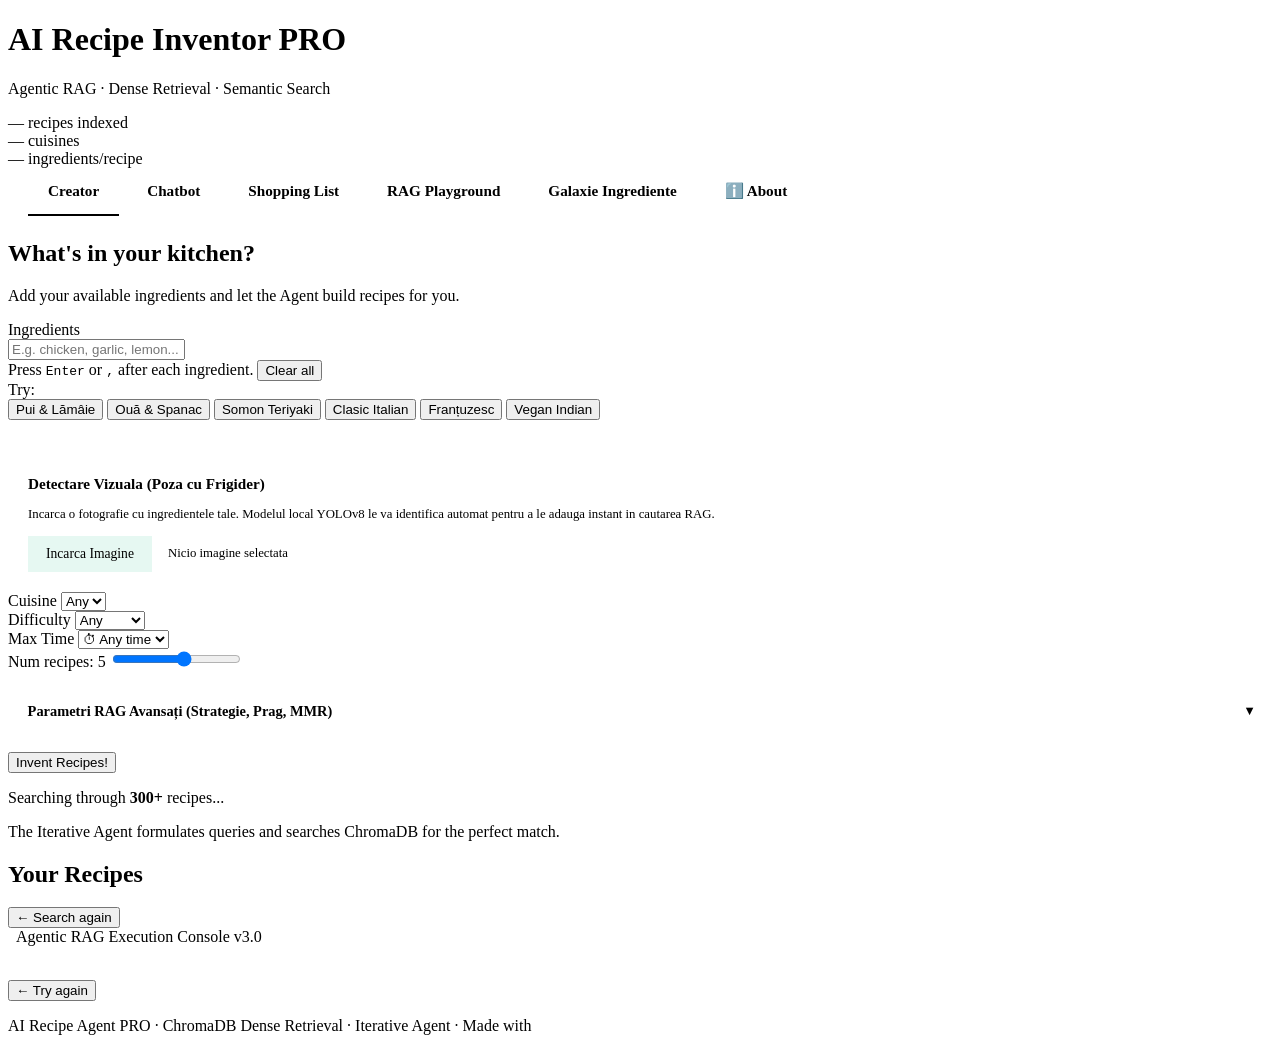
==== commit 4be3cb84: "Replace Similarity Arena with an interactive, recipe-integrated Culinary Galaxy tab" ====
--- a/frontend/index.html
+++ b/frontend/index.html
@@ -219,6 +219,7 @@
       <button class="tab-button" data-tab="chatbot"> Chatbot</button>
       <button class="tab-button" data-tab="shopping"> Shopping List</button>
       <button class="tab-button" data-tab="rag-playground"> RAG Playground</button>
+      <button class="tab-button" data-tab="galaxy"> Galaxie Ingrediente</button>
       <button class="tab-button" data-tab="about">ℹ️ About</button>
     </div>
   </div>
@@ -800,41 +801,41 @@
 
           <!-- Utility / Metric Explanations Section -->
           <div style="margin-top: 24px; padding-top: 20px; border-top: 1px solid var(--border);">
-            <h4 style="font-size: 0.95rem; font-weight: 700; color: var(--violet-lt); margin-bottom: 12px; letter-spacing: 0.02em; text-transform: uppercase;">Ghid de Interpretare a Metricilor de Evaluare</h4>
+            <h4 style="font-size: 0.95rem; font-weight: 700; color: var(--violet-lt); margin-bottom: 12px; letter-spacing: 0.02em; text-transform: uppercase;">Aplicabilitatea Metricilor in Inventarea de Retete (RAG)</h4>
             <div style="display: grid; grid-template-columns: repeat(auto-fit, minmax(220px, 1fr)); gap: 16px;">
               <div style="background: rgba(255, 255, 255, 0.02); border: 1px solid var(--border); border-radius: var(--radius-sm); padding: 14px;">
-                <div style="font-weight: 600; font-size: 0.85rem; color: var(--rose-lt); margin-bottom: 6px;">Precision (Precizie)</div>
+                <div style="font-weight: 600; font-size: 0.85rem; color: var(--rose-lt); margin-bottom: 6px;">Precision @ Inventare Retete</div>
                 <div style="font-size: 0.78rem; color: var(--text-muted); line-height: 1.4;">
-                  Măsoară relevanța rețetelor returnate. O precizie ridicată garantează că primele rezultate nu conțin sugestii eronate sau complet incompatibile cu ingredientele solicitate de utilizator.
+                  Asigura ca retetele sugerate chiar contin ingredientele cerute (ex: cautati "pui", primiti preparate cu pui, nu deserturi). O precizie mica inseamna recomandari inutile cu ingrediente pe care nu le aveti in frigider.
                 </div>
               </div>
               <div style="background: rgba(255, 255, 255, 0.02); border: 1px solid var(--border); border-radius: var(--radius-sm); padding: 14px;">
-                <div style="font-weight: 600; font-size: 0.85rem; color: var(--cyan); margin-bottom: 6px;">Recall (Acoperire)</div>
+                <div style="font-weight: 600; font-size: 0.85rem; color: var(--cyan); margin-bottom: 6px;">Recall @ Acoperire Ingrediente</div>
                 <div style="font-size: 0.78rem; color: var(--text-muted); line-height: 1.4;">
-                  Indică procentul de rețete relevante recuperate din totalul bazei de date. Un recall ridicat asigură diversitate și căutare cuprinzătoare a tuturor rețetelor potrivite.
+                  Masoara capacitatea de a gasi toate retetele posibile ce pot folosi ingredientele disponibile. Un recall ridicat previne omiterea unor retete ideale din cauza ca sunt scrise diferit in baza de date.
                 </div>
               </div>
               <div style="background: rgba(255, 255, 255, 0.02); border: 1px solid var(--border); border-radius: var(--radius-sm); padding: 14px;">
-                <div style="font-weight: 600; font-size: 0.85rem; color: var(--violet-lt); margin-bottom: 6px;">Mean Reciprocal Rank (MRR)</div>
+                <div style="font-weight: 600; font-size: 0.85rem; color: var(--violet-lt); margin-bottom: 6px;">MRR @ Prioritate Recomandari</div>
                 <div style="font-size: 0.78rem; color: var(--text-muted); line-height: 1.4;">
-                  Evaluează poziția primei rețete corecte în rezultate. Un MRR apropiat de 1.0 arată că motorul plasează cea mai potrivită rețetă chiar pe prima poziție din listă.
+                  Verifica daca cea mai potrivita reteta (care se pliaza cel mai bine pe ingredientele si restrictiile introduse) este pozitionata prima in lista de rezultate, reducand timpul de cautare pentru utilizator.
                 </div>
               </div>
               <div style="background: rgba(255, 255, 255, 0.02); border: 1px solid var(--border); border-radius: var(--radius-sm); padding: 14px;">
-                <div style="font-weight: 600; font-size: 0.85rem; color: var(--emerald); margin-bottom: 6px;">Latență Medie (Latency)</div>
+                <div style="font-weight: 600; font-size: 0.85rem; color: var(--emerald); margin-bottom: 6px;">Latenta @ Asistent Timp Real</div>
                 <div style="font-size: 0.78rem; color: var(--text-muted); line-height: 1.4;">
-                  Timpul necesar procesării interogării și returnării rezultatelor. Rămânerea sub pragul de 100 ms este critică pentru a susține conversații fluide și răspunsuri în timp real.
+                  Timpul necesar pentru a interoga baza de date si a compune contextul. O latenta sub 100 ms este esentiala pentru a sustine conversatia cu chatbotul in timp ce acesta inventeaza retete din mers.
                 </div>
               </div>
             </div>
             <div style="margin-top: 12px; padding: 10px 14px; background: rgba(168, 85, 247, 0.06); border-radius: var(--radius-sm); border: 1px solid rgba(168, 85, 247, 0.15); font-size: 0.8rem; color: var(--text-muted); line-height: 1.4;">
-              <strong style="color: var(--violet-lt);">Importanța optimizării:</strong> Fuziunea Hibridă (Hybrid Fusion) este recomandată deoarece combină precizia cuvintelor cheie (BM25) cu înțelegerea semantică a SentenceTransformer (Dense), compensând limitările fiecărei metode în parte pentru a oferi cele mai bune rezultate.
-            </div>
-          </div>
-        </div>
-
-        <!-- ROW 3: Embedding Model Comparison & Live Similarity Calculator -->
-        <div style="display: grid; grid-template-columns: repeat(auto-fit, minmax(320px, 1fr)); gap: 24px;">
+              <strong style="color: var(--violet-lt);">Utilitatea Fuziunii Hibride:</strong> Cautarea lexicala (BM25) esueaza la sinonime sau interogari in romana (ex: "usturoi"). Prin adaugarea cautarii dense (SentenceTransformer), motorul recunoaste sinonimele (ex: "garlic") si asociaza ingredientele compatibile culinar, furnizand recomandari mult mai inteligente.
+            </div>
+          </div>
+        </div>
+
+        <!-- ROW 3: Embedding Model Comparison -->
+        <div style="margin-bottom: 24px;">
           <!-- Embeddings Comparison -->
           <div class="glass-card" style="padding: 28px;">
             <h3 style="font-size: 1.2rem; font-weight: 700; margin-bottom: 12px; color: var(--emerald);"> Modele de Embeddings On-Premise (Benchmarker Live)</h3>
@@ -853,31 +854,6 @@
               <div style="font-size: 0.85rem; color: var(--text-dim); text-align: center; font-style: italic; padding: 20px 0;">
                 Apasă pe 'Run Benchmark' pentru a calcula latența locală!
               </div>
-            </div>
-          </div>
-
-          <!-- Similarity Arena -->
-          <div class="glass-card" style="padding: 28px;">
-            <h3 style="font-size: 1.2rem; font-weight: 700; margin-bottom: 16px; color: var(--violet-lt);"> Calculator de Similitudine Semantică</h3>
-            <p style="color: var(--text-muted); font-size: 0.85rem; margin-bottom: 14px;">
-              Calculează live distanța cosinus (similitudinea semantică) între două texte folosind modelul on-prem.
-            </p>
-            <div style="display: flex; flex-direction: column; gap: 10px; margin-bottom: 14px;">
-              <input type="text" id="simText1" value="pui" placeholder="Text A" 
-                style="width: 100%; background: rgba(255,255,255,.04); border: 1px solid var(--border); border-radius: var(--radius-sm); padding: 8px 12px; color: var(--text); font-family: inherit; font-size: 0.88rem;">
-              <input type="text" id="simText2" value="chicken" placeholder="Text B" 
-                style="width: 100%; background: rgba(255,255,255,.04); border: 1px solid var(--border); border-radius: var(--radius-sm); padding: 8px 12px; color: var(--text); font-family: inherit; font-size: 0.88rem;">
-            </div>
-            <div style="display: flex; justify-content: space-between; align-items: center; flex-wrap: wrap; gap: 10px;">
-              <button id="calcSimBtn" class="btn-invent" style="width: auto; padding: 8px 16px; font-size: 0.85rem; margin: 0;">
-                <span>Calculate Similarity</span>
-              </button>
-              <div style="font-size: 0.9rem; font-weight: 600;">
-                Similitudine: <span id="simResultVal" style="color: var(--violet-lt); font-size: 1.1rem;">—</span>
-              </div>
-            </div>
-            <div style="margin-top: 14px; padding: 10px; background: rgba(255,255,255,0.02); border-radius: var(--radius-sm); border: 1px solid var(--border); font-size: 0.8rem; color: var(--text-muted); line-height: 1.4;">
-              Scorul este normalizat între <strong>-1.0</strong> și <strong>1.0</strong>. Modelul multilingual este capabil să recunoască echivalența semantică între limbi diferite sau denumiri alternative de ingrediente. De exemplu, <strong>pui</strong> și <strong>chicken</strong> vor returna o similitudine semantică mare datorită alinierii spațiului vectorial.
             </div>
           </div>
         </div>
@@ -1132,6 +1108,72 @@
           </div>
         </div>
 
+      </div>
+    </div>
+
+    <!-- ──━━━━━ TAB: GALAXY ━━━━━── -->
+    <div class="tab-content" id="galaxy" data-tab="galaxy">
+      <div class="glass-card" style="padding: 28px; margin-bottom: 40px;">
+        <h2 style="font-size: 1.8rem; font-weight: 800; background: var(--grad); -webkit-background-clip: text; -webkit-text-fill-color: transparent; background-clip: text; margin-bottom: 8px;">Galaxia Interactivă a Ingredientelor</h2>
+        <p style="color: var(--text-muted); font-size: 0.95rem; margin-bottom: 24px; max-width: 800px;">
+          Vizualizați asocierile aromatice și sinergia dintre ingrediente. Selectați un ingredient central pentru a-i vedea sateliții culinari (ingrediente compatibile) și trimiteți combinația direct în Creator sau Chatbot pentru a inventa o rețetă nouă.
+        </p>
+
+        <div style="display: grid; grid-template-columns: 1fr 350px; gap: 28px; min-height: 500px; flex-wrap: wrap;">
+          
+          <!-- Canvas Panel -->
+          <div style="position: relative; background: rgba(0,0,0,0.35); border: 1px solid var(--border); border-radius: var(--radius-lg); overflow: hidden; display: flex; justify-content: center; align-items: center; min-height: 500px;">
+            <canvas id="galaxyCanvas" width="650" height="500" style="display: block; cursor: pointer; max-width: 100%; height: auto;"></canvas>
+            <div style="position: absolute; bottom: 16px; left: 16px; display: flex; gap: 12px; font-size: 0.72rem; color: var(--text-muted); pointer-events: none; flex-wrap: wrap;">
+              <span style="display: flex; align-items: center; gap: 4px;"><span style="display:inline-block; width:8px; height:8px; border-radius:50%; background:var(--rose-lt);"></span> Proteine</span>
+              <span style="display: flex; align-items: center; gap: 4px;"><span style="display:inline-block; width:8px; height:8px; border-radius:50%; background:var(--emerald);"></span> Legume & Ierburi</span>
+              <span style="display: flex; align-items: center; gap: 4px;"><span style="display:inline-block; width:8px; height:8px; border-radius:50%; background:var(--cyan);"></span> Lactate & Grăsimi</span>
+              <span style="display: flex; align-items: center; gap: 4px;"><span style="display:inline-block; width:8px; height:8px; border-radius:50%; background:var(--amber);"></span> Condimente & Dulci</span>
+            </div>
+            <div style="position: absolute; top: 16px; right: 16px; font-size: 0.72rem; color: var(--text-dim); pointer-events: none;">
+              Sfat: Faceți click pe nodurile din galaxie pentru a schimba centrul aromatic
+            </div>
+          </div>
+
+          <!-- Controls & Recommendation Panel -->
+          <div style="display: flex; flex-direction: column; gap: 20px; justify-content: space-between;">
+            <div>
+              <div class="about-card" style="margin:0; padding:20px; background:rgba(255,255,255,0.01); border:1px solid var(--border); margin-bottom: 20px;">
+                <label style="display:block; font-size:0.8rem; font-weight:700; color:var(--violet-lt); text-transform:uppercase; margin-bottom:8px;">Ingredient Central</label>
+                <select id="galaxySeedSelect" style="width:100%; background:rgba(0,0,0,0.5); border:1px solid var(--border); border-radius:var(--radius-sm); padding:10px 12px; color:var(--text); font-family:inherit; font-size:0.9rem; outline: none; margin-bottom:12px;">
+                  <!-- Dinamic populated -->
+                </select>
+
+                <div id="galaxySelectedDetails" style="display: flex; flex-direction: column; gap: 8px;">
+                  <h3 id="galaxySelectedTitle" style="font-size: 1.25rem; font-weight: 700; color: #fff;">Pui</h3>
+                  <p id="galaxySelectedDesc" style="font-size: 0.8rem; color: var(--text-muted); line-height: 1.45;">
+                    Proteina centrala versatila, compatibila cu profiluri aromatice ierboase, usturoiate si citrice.
+                  </p>
+                </div>
+              </div>
+
+              <!-- Compatibility List -->
+              <div class="about-card" style="margin:0; padding:20px; background:rgba(255,255,255,0.01); border:1px solid var(--border);">
+                <h4 style="font-size:0.8rem; font-weight:700; color:var(--cyan); text-transform:uppercase; margin-bottom:12px; border-bottom:1px solid var(--border); padding-bottom:8px;">Combinații Recomandate & Sinergie</h4>
+                <div id="galaxyCompanionsList" style="display:flex; flex-direction:column; gap:10px; overflow-y:auto; max-height:220px;">
+                  <!-- Dinamic populated -->
+                </div>
+              </div>
+            </div>
+
+            <!-- Action Buttons -->
+            <div style="display: flex; flex-direction: column; gap: 10px; margin-top: auto;">
+              <button id="galaxyUseInCreatorBtn" class="btn-invent" style="width: 100%; padding: 12px; margin: 0; background: var(--grad);">
+                <span>Trimite ingredientele in Creator</span>
+              </button>
+              <button id="galaxyUseInChatBtn" class="btn-invent" style="width: 100%; padding: 12px; margin: 0; background: none; border: 1px solid var(--cyan); color: var(--cyan);">
+                <span>Propune reteta in Chatbot</span>
+              </button>
+            </div>
+
+          </div>
+
+        </div>
       </div>
     </div>
 
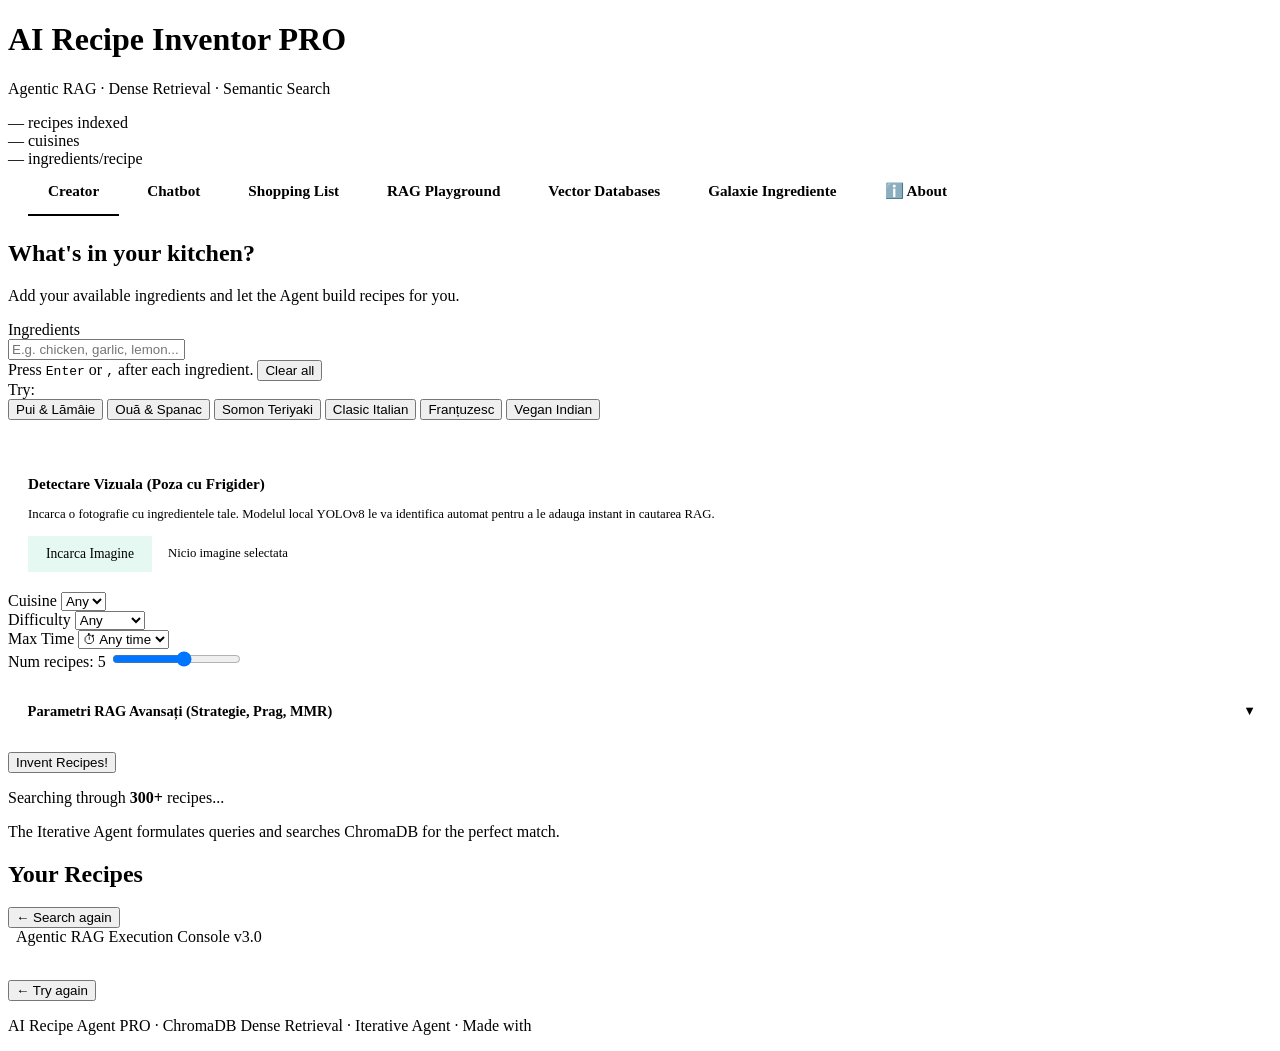
==== commit c29ad5e8: "feat: add Vector Databases tab, HNSW 3-layer simulator, interactive radar chart, ingredient galaxy -" ====
--- a/frontend/index.html
+++ b/frontend/index.html
@@ -219,6 +219,7 @@
       <button class="tab-button" data-tab="chatbot"> Chatbot</button>
       <button class="tab-button" data-tab="shopping"> Shopping List</button>
       <button class="tab-button" data-tab="rag-playground"> RAG Playground</button>
+      <button class="tab-button" data-tab="vector-databases"> Vector Databases</button>
       <button class="tab-button" data-tab="galaxy"> Galaxie Ingrediente</button>
       <button class="tab-button" data-tab="about">ℹ️ About</button>
     </div>
@@ -834,6 +835,30 @@
           </div>
         </div>
 
+      </div>
+    </div>
+
+    <!-- ──━━━━━ TAB: VECTOR DATABASES ━━━━━── -->
+    <div class="tab-content" id="vector-databases" data-tab="vector-databases">
+
+      <!-- Intro -->
+      <section class="glass-card" style="padding: 28px; margin-bottom: 24px; background: linear-gradient(135deg, rgba(16,185,129,0.05) 0%, rgba(6,182,212,0.05) 50%, rgba(168,85,247,0.05) 100%); border-color: rgba(16,185,129,0.2);">
+        <h2 class="results-title" style="margin-bottom: 8px; font-size: 1.6rem; background: linear-gradient(90deg, var(--emerald), var(--cyan)); -webkit-background-clip: text; -webkit-text-fill-color: transparent; background-clip: text;"> Vector Database Explorer</h2>
+        <p style="color: var(--text-muted); font-size: .95rem; line-height: 1.7; max-width: 820px;">
+          Explorează în detaliu cum funcționează baza de date vectorială a sistemului RAG: compară modele de embeddings on-premise, 
+          vizualizează coordonatele semantice ale rețetelor pe o hartă radar 5D, urmărește pas cu pas algoritmul HNSW de navigare 
+          în grafuri și interoghează live motorul vectorial pentru a vedea codul SDK și datele brute returnate.
+        </p>
+        <div style="display: flex; gap: 16px; margin-top: 16px; flex-wrap: wrap;">
+          <span style="font-size: 0.8rem; padding: 5px 12px; background: rgba(16,185,129,0.1); border: 1px solid rgba(16,185,129,0.25); border-radius: 20px; color: var(--emerald);"> Embedding Models</span>
+          <span style="font-size: 0.8rem; padding: 5px 12px; background: rgba(6,182,212,0.1); border: 1px solid rgba(6,182,212,0.25); border-radius: 20px; color: var(--cyan);"> 5D Semantic Radar</span>
+          <span style="font-size: 0.8rem; padding: 5px 12px; background: rgba(168,85,247,0.1); border: 1px solid rgba(168,85,247,0.25); border-radius: 20px; color: var(--violet-lt);"> HNSW Graph Navigator</span>
+          <span style="font-size: 0.8rem; padding: 5px 12px; background: rgba(245,158,11,0.1); border: 1px solid rgba(245,158,11,0.25); border-radius: 20px; color: var(--amber);"> Live DB Query Arena</span>
+        </div>
+      </section>
+
+      <div style="display: grid; grid-template-columns: 1fr; gap: 24px; margin-bottom: 40px;">
+
         <!-- ROW 3: Embedding Model Comparison -->
         <div style="margin-bottom: 24px;">
           <!-- Embeddings Comparison -->
@@ -913,9 +938,10 @@
                 Comparația Coordonatelor Culinare (-1.0 ... +1.0)
               </h4>
               
-              <div id="vectorDimGrid" style="display: flex; flex-direction: column; gap: 14px;">
-                <!-- Renders dynamically -->
-              </div>
+              <!-- Radar Map Chart -->
+              <canvas id="thematicRadarCanvas" width="300" height="260" style="display: block; margin: 0 auto 20px; max-width: 100%; height: auto;"></canvas>
+              
+
             </div>
           </div>
 
@@ -977,6 +1003,20 @@
                 <button id="hnswResetBtn" class="sugg-btn" style="padding: 10px; font-size: 0.8rem; margin: 0;">
                   Reset
                 </button>
+              </div>
+
+              <div style="border-top: 1px dashed var(--border); padding-top: 10px; margin-top: 4px;">
+                <div style="font-size: 0.75rem; font-weight: 600; color: var(--text-muted); margin-bottom: 6px;">Parametri Index Vectorial HNSW (Chroma/Qdrant):</div>
+                <div style="display: grid; grid-template-columns: 1fr 1fr; gap: 8px; font-size: 0.72rem;">
+                  <div style="background: rgba(255,255,255,0.02); padding: 6px; border-radius: 4px; border: 1px solid var(--border);">
+                    <span style="color: var(--text-dim); display: block;">M (Linkuri Max/Nod)</span>
+                    <strong style="color: #fff;">16 conexiuni</strong>
+                  </div>
+                  <div style="background: rgba(255,255,255,0.02); padding: 6px; border-radius: 4px; border: 1px solid var(--border);">
+                    <span style="color: var(--text-dim); display: block;">efSearch (Acuratețe)</span>
+                    <strong style="color: var(--cyan);">16 candidați</strong>
+                  </div>
+                </div>
               </div>
 
               <div style="border-top: 1px dashed var(--border); padding-top: 14px; font-size: 0.8rem; line-height: 1.4;">
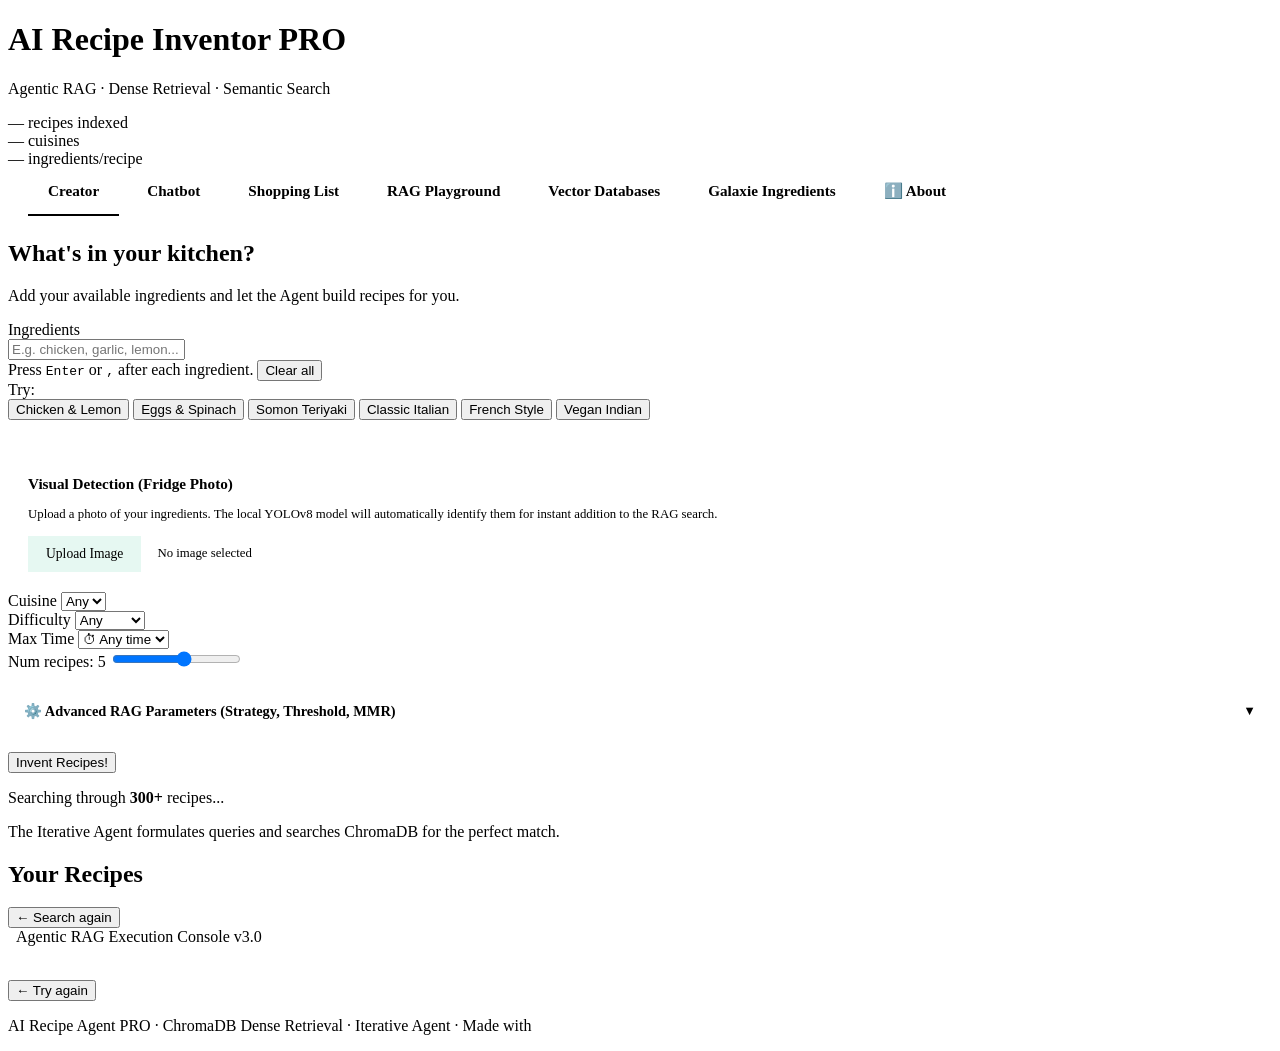
==== commit 29fa519c: "fixed the vector databases and rag playground tabs" ====
--- a/frontend/index.html
+++ b/frontend/index.html
@@ -220,7 +220,7 @@
       <button class="tab-button" data-tab="shopping"> Shopping List</button>
       <button class="tab-button" data-tab="rag-playground"> RAG Playground</button>
       <button class="tab-button" data-tab="vector-databases"> Vector Databases</button>
-      <button class="tab-button" data-tab="galaxy"> Galaxie Ingrediente</button>
+      <button class="tab-button" data-tab="galaxy"> Galaxie Ingredients</button>
       <button class="tab-button" data-tab="about">ℹ️ About</button>
     </div>
   </div>
@@ -253,7 +253,7 @@
           </div>
           <div class="tag-hint">
             Press <kbd>Enter</kbd> or <kbd>,</kbd> after each ingredient.
-            <button class="clear-btn" id="clearBtn" type="button" aria-label="Șterge toate"> Clear all</button>
+            <button class="clear-btn" id="clearBtn" type="button" aria-label="Clear all"> Clear all</button>
           </div>
         </div>
 
@@ -261,39 +261,39 @@
         <div class="suggestions-row">
           <span class="suggestions-label">Try:</span>
           <div class="suggestions-list">
-            <button class="sugg-btn" data-ingredients="pui,usturoi,lămâie,rozmarin"> Pui & Lămâie</button>
-            <button class="sugg-btn" data-ingredients="ouă,spanac,feta,usturoi"> Ouă & Spanac</button>
+            <button class="sugg-btn" data-ingredients="chicken,garlic,lemon,rosemary"> Chicken & Lemon</button>
+            <button class="sugg-btn" data-ingredients="eggs,spinach,feta,garlic"> Eggs & Spinach</button>
             <button class="sugg-btn" data-ingredients="somon,sos de soia,ghimbir,susan"> Somon Teriyaki</button>
-            <button class="sugg-btn" data-ingredients="pastă,roșii,mozzarella,busuioc"> Clasic Italian</button>
-            <button class="sugg-btn" data-ingredients="vită,vin roșu,ciuperci,cimbru"> Franțuzesc</button>
-            <button class="sugg-btn" data-ingredients="linte,ceapă,turmeric,ghimbir"> Vegan Indian</button>
+            <button class="sugg-btn" data-ingredients="pasta,tomato,mozzarella,basil"> Classic Italian</button>
+            <button class="sugg-btn" data-ingredients="beef,red wine,mushroom,thyme"> French Style</button>
+            <button class="sugg-btn" data-ingredients="lentils,onion,turmeric,ginger"> Vegan Indian</button>
           </div>
         </div>
 
         <!-- Fridge Photo Upload & Object Detector -->
         <div style="margin-top: 20px; padding: 20px; border: 1px solid var(--border); border-radius: var(--radius-sm); background: rgba(255,255,255,0.01);">
           <h3 style="font-size: 0.95rem; font-weight: 600; color: var(--emerald); margin-bottom: 12px; display: flex; align-items: center; gap: 8px;">
-            Detectare Vizuala (Poza cu Frigider)
+            Visual Detection (Fridge Photo)
           </h3>
           <p style="color: var(--text-muted); font-size: 0.8rem; margin-bottom: 12px; line-height: 1.4;">
-            Incarca o fotografie cu ingredientele tale. Modelul local YOLOv8 le va identifica automat pentru a le adauga instant in cautarea RAG.
+            Upload a photo of your ingredients. The local YOLOv8 model will automatically identify them for instant addition to the RAG search.
           </p>
           
           <div style="display: flex; gap: 16px; flex-wrap: wrap; align-items: center;">
             <label class="btn-invent" style="width: auto; padding: 10px 18px; margin: 0; font-size: 0.85rem; cursor: pointer; background: rgba(16,185,129,0.1); border-color: var(--emerald); display: inline-flex; align-items: center; gap: 6px;">
-              <span>Incarca Imagine</span>
+              <span>Upload Image</span>
               <input type="file" id="fridgeUploadInput" accept="image/*" style="display: none;">
             </label>
-            <span id="fridgeUploadStatus" style="font-size: 0.8rem; color: var(--text-dim);">Nicio imagine selectata</span>
+            <span id="fridgeUploadStatus" style="font-size: 0.8rem; color: var(--text-dim);">No image selected</span>
           </div>
 
           <div id="fridgePreviewContainer" style="display: none; margin-top: 16px; gap: 20px; grid-template-columns: 120px 1fr; align-items: flex-start; border-top: 1px solid var(--border); padding-top: 16px;">
             <img id="fridgeImagePreview" src="" alt="Preview image" style="width: 120px; height: 120px; object-fit: cover; border-radius: var(--radius-sm); border: 1px solid var(--border);">
             <div>
-              <h4 style="font-size: 0.85rem; font-weight: 600; color: #fff; margin-bottom: 8px;">Ingrediente Detectate:</h4>
+              <h4 style="font-size: 0.85rem; font-weight: 600; color: #fff; margin-bottom: 8px;">Detected Ingredients:</h4>
               <div id="detectedIngredientsList" style="display: flex; gap: 8px; flex-wrap: wrap; margin-bottom: 12px;"></div>
               <button id="importDetectedBtn" class="btn-invent" style="width: auto; padding: 6px 12px; font-size: 0.8rem; margin: 0; background: var(--emerald); border-color: var(--emerald);" type="button">
-                <span>Adauga in cautare</span>
+                <span>Add to search</span>
               </button>
             </div>
           </div>
@@ -337,7 +337,7 @@
         <!-- Advanced RAG Parameters Accordion -->
         <div style="margin-top: 20px; margin-bottom: 20px; border: 1px solid var(--border); border-radius: var(--radius-sm); overflow: hidden; background: rgba(255,255,255,0.01);">
           <div id="ragToggleHeader" style="padding: 12px 16px; display: flex; justify-content: space-between; align-items: center; cursor: pointer; background: rgba(255,255,255,0.02); transition: background var(--transition);" onclick="toggleRagSettings()">
-            <span style="font-size: 0.9rem; font-weight: 600; color: var(--cyan); display: flex; align-items: center; gap: 8px;">️ Parametri RAG Avansați (Strategie, Prag, MMR)</span>
+            <span style="font-size: 0.9rem; font-weight: 600; color: var(--cyan); display: flex; align-items: center; gap: 8px;">⚙️ Advanced RAG Parameters (Strategy, Threshold, MMR)</span>
             <span id="ragToggleArrow" style="font-size: 0.8rem; transition: transform var(--transition); color: var(--cyan);">▼</span>
           </div>
           <div id="ragSettingsBody" style="display: none; padding: 20px; border-top: 1px solid var(--border); background: rgba(0,0,0,0.15);">
@@ -356,7 +356,7 @@
               <!-- Alpha Slider -->
               <div class="filter-group" id="creatorAlphaGroup" style="margin: 0;">
                 <label class="filter-label" for="creatorRagAlpha">
-                  Pondere Semantică: <span class="range-val" id="creatorAlphaVal" style="color: var(--cyan);">0.70</span>
+                  Semantic Weight (Alpha): <span class="range-val" id="creatorAlphaVal" style="color: var(--cyan);">0.70</span>
                 </label>
                 <input type="range" id="creatorRagAlpha" class="range-input" min="0" max="1" step="0.05" value="0.7" style="width: 100%; accent-color: var(--cyan);" />
               </div>
@@ -364,7 +364,7 @@
               <!-- Dynamic Threshold -->
               <div class="filter-group" style="margin: 0;">
                 <label class="filter-label" for="creatorRagThreshold">
-                  Prag Auto-Corecție Agent: <span class="range-val" id="creatorThresholdVal" style="color: var(--amber);">0.55</span>
+                  Agent Self-Correction Threshold: <span class="range-val" id="creatorThresholdVal" style="color: var(--amber);">0.55</span>
                 </label>
                 <input type="range" id="creatorRagThreshold" class="range-input" min="0.05" max="0.9" step="0.05" value="0.55" style="width: 100%; accent-color: var(--amber);" />
               </div>
@@ -442,10 +442,10 @@
     <!-- ──━━━━━ TAB: CHATBOT ━━━━━── -->
     <div class="tab-content" id="chatbot" data-tab="chatbot">
       <div class="glass-card" style="padding: 24px; margin-bottom: 40px;">
-        <h2 class="results-title" style="margin-bottom: 12px;"> Chatbot RAG Conversațional</h2>
+        <h2 class="results-title" style="margin-bottom: 12px;"> Conversational RAG Chatbot</h2>
         <p style="color: var(--text-muted); margin-bottom: 24px;">Talk to your AI Assistant. Tell it what you have and get recipes!</p>
         <div class="chatbot-container">
-          <iframe src="/static/chatbot.html"></iframe>
+          <iframe id="chatbotIframe" src="/static/chatbot.html"></iframe>
         </div>
       </div>
     </div>
@@ -456,7 +456,7 @@
         <div style="display: flex; justify-content: space-between; align-items: center; margin-bottom: 24px;">
           <div>
             <h2 class="results-title" style="margin-bottom: 4px;"> Shopping List</h2>
-            <p style="color: var(--text-muted); font-size: .9rem;">Ingredients necesare pentru rețetele tale</p>
+            <p style="color: var(--text-muted); font-size: .9rem;">Ingredients needed for your recipes</p>
           </div>
           <div style="display: flex; gap: 8px;">
             <button class="btn-ghost" id="exportShopBtn" onclick="exportShoppingList()" style="display: none;"> Export</button>
@@ -512,7 +512,7 @@
           <!-- Substitutes (RAG) -->
           <div id="substituteSection" style="display: none; margin-top: 24px; padding-top: 24px; border-top: 1px solid var(--border);">
             <h3 style="color: var(--text); margin-bottom: 12px; font-size: 1rem;"> Available Substitutes (RAG)</h3>
-            <p style="color: var(--text-muted); font-size: .9rem; margin-bottom: 12px;">Ingredients alternative bazate pe rețetele din bază:</p>
+            <p style="color: var(--text-muted); font-size: .9rem; margin-bottom: 12px;">Alternative ingredients based on vector search:</p>
             <div id="substituteList" style="display: flex; flex-wrap: wrap; gap: 8px;">
               <!-- Suggestions injected here -->
             </div>
@@ -528,7 +528,7 @@
       <section class="glass-card" style="padding: 28px; margin-bottom: 24px;">
         <h2 class="results-title" style="margin-bottom: 8px; font-size: 1.6rem;"> RAG Playground & Benchmarking Arena</h2>
         <p style="color: var(--text-muted); font-size: .95rem; line-height: 1.6;">
-          Testează și compară tehnologiile RAG on-premise. Ajustează ponderile de căutare hibridă, setează praguri dinamice, rulează analize comparative între modele de embeddings și baze de date, și evaluează acuratețea algoritmilor de retrieval în timp real.
+          Test and compare on-premises RAG setups. Adjust hybrid weight parameters, set dynamic thresholds, run benchmark comparisons between embedding models, and evaluate retrieval accuracy in real time.
         </p>
       </section>
 
@@ -546,11 +546,11 @@
             <div style="display: flex; flex-direction: column; gap: 12px;">
               <div>
                 <label style="display: block; font-size: 0.85rem; font-weight: 600; color: var(--text-muted); margin-bottom: 6px;">Interogare (Query)</label>
-                <input type="text" id="playQueryInput" value="pui usturoi" placeholder="Căutare..." 
+                <input type="text" id="playQueryInput" value="pui usturoi" placeholder="Search..." 
                   style="width: 100%; background: rgba(255,255,255,.04); border: 1px solid var(--border); border-radius: var(--radius-sm); padding: 12px 16px; color: var(--text); font-family: inherit; font-size: .95rem;">
               </div>
               <div>
-                <label style="display: block; font-size: 0.85rem; font-weight: 600; color: var(--text-muted); margin-bottom: 6px;">Metodă Retrieval</label>
+                <label style="display: block; font-size: 0.85rem; font-weight: 600; color: var(--text-muted); margin-bottom: 6px;">Retrieval Method</label>
                 <select id="playMethodSelect" style="width: 100%; background: rgba(255,255,255,.04); border: 1px solid var(--border); border-radius: var(--radius-sm); padding: 12px 16px; color: var(--text); font-family: inherit; font-size: .95rem; cursor: pointer;">
                   <option value="hybrid"> Hibrid (Dense + Sparse)</option>
                   <option value="dense"> Dense Semantic (ChromaDB + ST)</option>
@@ -563,7 +563,7 @@
             <div style="display: flex; flex-direction: column; gap: 16px;">
               <div id="playAlphaGroup">
                 <div style="display: flex; justify-content: space-between; font-size: 0.85rem; font-weight: 600; color: var(--text-muted); margin-bottom: 6px;">
-                  <span>Pondere Semantică (Alpha): <span id="playAlphaVal" style="color: var(--cyan);">0.70</span></span>
+                  <span>Semantic Weight (Alpha): <span id="playAlphaVal" style="color: var(--cyan);">0.70</span></span>
                   <span style="font-size: 0.75rem; font-weight: 400;">(0.0 = BM25, 1.0 = Vectorial)</span>
                 </div>
                 <input type="range" id="playAlphaRange" min="0" max="1" step="0.05" value="0.7" style="width: 100%; accent-color: var(--cyan);">
@@ -572,7 +572,7 @@
               <div>
                 <div style="display: flex; justify-content: space-between; font-size: 0.85rem; font-weight: 600; color: var(--text-muted); margin-bottom: 6px;">
                   <span>Prag Dinamic (Threshold): <span id="playThresholdVal" style="color: var(--amber);">0.15</span></span>
-                  <span style="font-size: 0.75rem; font-weight: 400;">(Elimină rețetele slab relevante)</span>
+                  <span style="font-size: 0.75rem; font-weight: 400;">(Filters out low relevance results)</span>
                 </div>
                 <input type="range" id="playThresholdRange" min="0" max="0.9" step="0.05" value="0.15" style="width: 100%; accent-color: var(--amber);">
               </div>
@@ -582,7 +582,7 @@
             <div style="display: flex; flex-direction: column; gap: 12px; background: rgba(255,255,255,0.02); padding: 16px; border: 1px solid var(--border); border-radius: var(--radius-sm);">
               <div style="display: flex; align-items: center; gap: 8px;">
                 <input type="checkbox" id="playMmrCheck" style="width: 18px; height: 18px; cursor: pointer; accent-color: var(--violet);">
-                <label for="playMmrCheck" style="font-size: 0.85rem; font-weight: 600; color: var(--text); cursor: pointer;">Activează Diversificare MMR</label>
+                <label for="playMmrCheck" style="font-size: 0.85rem; font-weight: 600; color: var(--text); cursor: pointer;">Enable MMR Diversification</label>
               </div>
               <div id="playMmrLambdaGroup" class="dimmed" style="transition: opacity var(--transition); opacity: 0.5; pointer-events: none;">
                 <div style="display: flex; justify-content: space-between; font-size: 0.8rem; font-weight: 600; color: var(--text-muted); margin-bottom: 6px;">
@@ -597,10 +597,10 @@
           <!-- Run Query Action -->
           <div style="display: flex; justify-content: space-between; align-items: center; gap: 16px; flex-wrap: wrap;">
             <div style="font-size: 0.85rem; color: var(--text-muted);">
-              Filtre active: <span id="playFiltersSummary">Niciunul (Căutare generală)</span>
+              Active filters: <span id="playFiltersSummary">None (General search)</span>
             </div>
             <button id="playSearchBtn" class="btn-invent" style="width: auto; padding: 12px 28px; margin: 0;">
-              <span> Rulează Retrieval</span>
+              <span> Run Retrieval</span>
             </button>
           </div>
 
@@ -608,7 +608,7 @@
           <div id="playResultsContainer" style="margin-top: 24px; padding-top: 24px; border-top: 1px solid var(--border); display: none;">
             <div style="display: flex; justify-content: space-between; align-items: center; margin-bottom: 16px; flex-wrap: wrap; gap: 10px;">
               <div style="font-size: 0.9rem; font-weight: 600;">
-                Rezultate Retrieval (Top <span id="playResultCount">0</span>)
+                Retrieval Results (Top <span id="playResultCount">0</span>)
               </div>
               <div style="display: flex; gap: 12px; font-size: 0.8rem;">
                 <span class="badge" style="background: rgba(6,182,212,0.15); color: var(--cyan); border: 1px solid rgba(6,182,212,0.25); padding: 4px 8px; border-radius: 4px;">Latency: <strong id="playLatency">0</strong> ms</span>
@@ -620,7 +620,7 @@
              <!-- Prompt Inspector Button & Code Block -->
              <div style="margin-bottom: 16px;">
                <button id="togglePromptInspectorBtn" class="sugg-btn" style="padding: 6px 12px; font-size: 0.78rem; border: 1px solid var(--cyan); color: var(--cyan); background: rgba(6,182,212,0.05); margin: 0;">
-                 Vizualizează Prompt-ul RAG Augmented trimis la LLM
+                 View the RAG Augmented Prompt sent to the LLM
                </button>
                <div id="promptInspectorContainer" style="display: none; margin-top: 10px; background: rgba(0,0,0,0.35); border: 1px solid var(--border); border-radius: var(--radius-sm); padding: 16px;">
                  <h5 style="font-size: 0.85rem; font-weight: 600; color: var(--cyan); margin-bottom: 8px;">Prompt RAG Augmented Injectat (Pentru Generarea LLM)</h5>
@@ -637,19 +637,19 @@
         <div class="glass-card" style="padding: 28px;">
           <div style="display: flex; justify-content: space-between; align-items: center; margin-bottom: 16px; flex-wrap: wrap; gap: 12px;">
             <div>
-              <h3 style="font-size: 1.25rem; font-weight: 700; color: var(--rose-lt);"> Evaluare Acuratețe Retrieval (Test Bench)</h3>
+              <h3 style="font-size: 1.25rem; font-weight: 700; color: var(--rose-lt);"> Retrieval Accuracy Evaluation (Test Bench)</h3>
               <p style="color: var(--text-muted); font-size: 0.85rem; margin-top: 4px;">
-                Evaluează acuratețea pe 5 interogări standard folosind setul de date local. Calculează Precision, Recall și Mean Reciprocal Rank (MRR).
+                Evaluate retrieval accuracy on 5 baseline queries using the local dataset. Calculates Precision, Recall, and Mean Reciprocal Rank (MRR).
               </p>
             </div>
             <button id="runBenchmarkBtn" class="btn-invent" style="width: auto; padding: 10px 20px; font-size: 0.85rem; background: var(--grad); margin: 0;">
-              <span> Rulează Suita de Teste</span>
+              <span> Run Test Suite</span>
             </button>
           </div>
 
           <div id="benchmarkLoader" class="hidden" style="text-align: center; padding: 30px 0;">
             <div class="spinner-sm" style="margin: 0 auto 12px; width: 32px; height: 32px;"></div>
-            <p style="color: var(--text-muted); font-size: 0.9rem;">Se evaluează performanța BM25 vs Semantică vs Hibrid...</p>
+            <p style="color: var(--text-muted); font-size: 0.9rem;">Evaluating performance: BM25 vs Semantic vs Hybrid...</p>
           </div>
 
           <!-- Benchmark results grid -->
@@ -802,35 +802,36 @@
 
           <!-- Utility / Metric Explanations Section -->
           <div style="margin-top: 24px; padding-top: 20px; border-top: 1px solid var(--border);">
-            <h4 style="font-size: 0.95rem; font-weight: 700; color: var(--violet-lt); margin-bottom: 12px; letter-spacing: 0.02em; text-transform: uppercase;">Aplicabilitatea Metricilor in Inventarea de Retete (RAG)</h4>
+            <h4 style="font-size: 0.95rem; font-weight: 700; color: var(--violet-lt); margin-bottom: 12px; letter-spacing: 0.02em; text-transform: uppercase;">Metrics Applicability in Recipe Invention (RAG)</h4>
             <div style="display: grid; grid-template-columns: repeat(auto-fit, minmax(220px, 1fr)); gap: 16px;">
               <div style="background: rgba(255, 255, 255, 0.02); border: 1px solid var(--border); border-radius: var(--radius-sm); padding: 14px;">
-                <div style="font-weight: 600; font-size: 0.85rem; color: var(--rose-lt); margin-bottom: 6px;">Precision @ Inventare Retete</div>
+                <div style="font-weight: 600; font-size: 0.85rem; color: var(--rose-lt); margin-bottom: 6px;">Precision @ Recipe Invention</div>
                 <div style="font-size: 0.78rem; color: var(--text-muted); line-height: 1.4;">
-                  Asigura ca retetele sugerate chiar contin ingredientele cerute (ex: cautati "pui", primiti preparate cu pui, nu deserturi). O precizie mica inseamna recomandari inutile cu ingrediente pe care nu le aveti in frigider.
+                  Ensures suggested recipes actually contain the requested ingredients (e.g., searching for "chicken" returns chicken dishes, not desserts). Low precision means useless recommendations with ingredients you don't have in your fridge.
                 </div>
               </div>
               <div style="background: rgba(255, 255, 255, 0.02); border: 1px solid var(--border); border-radius: var(--radius-sm); padding: 14px;">
-                <div style="font-weight: 600; font-size: 0.85rem; color: var(--cyan); margin-bottom: 6px;">Recall @ Acoperire Ingrediente</div>
+                <div style="font-weight: 600; font-size: 0.85rem; color: var(--cyan); margin-bottom: 6px;">Recall @ Ingredient Coverage</div>
                 <div style="font-size: 0.78rem; color: var(--text-muted); line-height: 1.4;">
-                  Masoara capacitatea de a gasi toate retetele posibile ce pot folosi ingredientele disponibile. Un recall ridicat previne omiterea unor retete ideale din cauza ca sunt scrise diferit in baza de date.
+                  Measures the ability to find all possible recipes that can use the available ingredients. A high recall prevents missing ideal recipes because they are written differently in the database.
                 </div>
               </div>
               <div style="background: rgba(255, 255, 255, 0.02); border: 1px solid var(--border); border-radius: var(--radius-sm); padding: 14px;">
-                <div style="font-weight: 600; font-size: 0.85rem; color: var(--violet-lt); margin-bottom: 6px;">MRR @ Prioritate Recomandari</div>
+                <div style="font-weight: 600; font-size: 0.85rem; color: var(--violet-lt); margin-bottom: 6px;">MRR @ Recommendation Priority</div>
                 <div style="font-size: 0.78rem; color: var(--text-muted); line-height: 1.4;">
-                  Verifica daca cea mai potrivita reteta (care se pliaza cel mai bine pe ingredientele si restrictiile introduse) este pozitionata prima in lista de rezultate, reducand timpul de cautare pentru utilizator.
+                  Verifies whether the most suitable recipe (which best matches the entered ingredients and restrictions) is positioned first in the results list, reducing search time for the user.
                 </div>
               </div>
               <div style="background: rgba(255, 255, 255, 0.02); border: 1px solid var(--border); border-radius: var(--radius-sm); padding: 14px;">
-                <div style="font-weight: 600; font-size: 0.85rem; color: var(--emerald); margin-bottom: 6px;">Latenta @ Asistent Timp Real</div>
+                <div style="font-weight: 600; font-size: 0.85rem; color: var(--emerald); margin-bottom: 6px;">Latency @ Real-Time Assistant</div>
                 <div style="font-size: 0.78rem; color: var(--text-muted); line-height: 1.4;">
-                  Timpul necesar pentru a interoga baza de date si a compune contextul. O latenta sub 100 ms este esentiala pentru a sustine conversatia cu chatbotul in timp ce acesta inventeaza retete din mers.
+                  The time needed to query the database and compose the context. A latency under 100 ms is essential to sustain a chatbot conversation while it invents recipes on the fly.
                 </div>
               </div>
             </div>
             <div style="margin-top: 12px; padding: 10px 14px; background: rgba(168, 85, 247, 0.06); border-radius: var(--radius-sm); border: 1px solid rgba(168, 85, 247, 0.15); font-size: 0.8rem; color: var(--text-muted); line-height: 1.4;">
-              <strong style="color: var(--violet-lt);">Utilitatea Fuziunii Hibride:</strong> Cautarea lexicala (BM25) esueaza la sinonime sau interogari in romana (ex: "usturoi"). Prin adaugarea cautarii dense (SentenceTransformer), motorul recunoaste sinonimele (ex: "garlic") si asociaza ingredientele compatibile culinar, furnizand recomandari mult mai inteligente.
+              <strong style="color: var(--violet-lt);">Hybrid Fusion Utility:</strong> Lexical search (BM25) fails at synonyms or queries in different languages (e.g., "garlic" vs "usturoi"). By adding dense search (SentenceTransformer), the engine recognizes synonyms and associates culinary-compatible ingredients, providing much smarter recommendations.
+            </div>
             </div>
           </div>
         </div>
@@ -845,9 +846,7 @@
       <section class="glass-card" style="padding: 28px; margin-bottom: 24px; background: linear-gradient(135deg, rgba(16,185,129,0.05) 0%, rgba(6,182,212,0.05) 50%, rgba(168,85,247,0.05) 100%); border-color: rgba(16,185,129,0.2);">
         <h2 class="results-title" style="margin-bottom: 8px; font-size: 1.6rem; background: linear-gradient(90deg, var(--emerald), var(--cyan)); -webkit-background-clip: text; -webkit-text-fill-color: transparent; background-clip: text;"> Vector Database Explorer</h2>
         <p style="color: var(--text-muted); font-size: .95rem; line-height: 1.7; max-width: 820px;">
-          Explorează în detaliu cum funcționează baza de date vectorială a sistemului RAG: compară modele de embeddings on-premise, 
-          vizualizează coordonatele semantice ale rețetelor pe o hartă radar 5D, urmărește pas cu pas algoritmul HNSW de navigare 
-          în grafuri și interoghează live motorul vectorial pentru a vedea codul SDK și datele brute returnate.
+          Explore in detail how the RAG system's vector database operates: compare on-premise embedding models, visualize recipe semantic coordinates on a 5D radar map, trace the HNSW graph search path step-by-step, and query the vector engine to view SDK code and raw JSON payloads.
         </p>
         <div style="display: flex; gap: 16px; margin-top: 16px; flex-wrap: wrap;">
           <span style="font-size: 0.8rem; padding: 5px 12px; background: rgba(16,185,129,0.1); border: 1px solid rgba(16,185,129,0.25); border-radius: 20px; color: var(--emerald);"> Embedding Models</span>
@@ -863,12 +862,12 @@
         <div style="margin-bottom: 24px;">
           <!-- Embeddings Comparison -->
           <div class="glass-card" style="padding: 28px;">
-            <h3 style="font-size: 1.2rem; font-weight: 700; margin-bottom: 12px; color: var(--emerald);"> Modele de Embeddings On-Premise (Benchmarker Live)</h3>
+            <h3 style="font-size: 1.2rem; font-weight: 700; margin-bottom: 12px; color: var(--emerald);"> On-Premise Embedding Models (Live Benchmarker)</h3>
             <p style="color: var(--text-muted); font-size: 0.85rem; margin-bottom: 16px;">
-              Generează un vector în timp real și compară viteza de throughput (vectori/sec) a modelului local activ cu estimările altor modele.
+              Encode a vector in real time and compare the throughput speed (vectors/sec) of the active local model with other estimated models.
             </p>
             <div style="display: flex; gap: 8px; margin-bottom: 20px;">
-              <input type="text" id="modelBenchText" value="pui, usturoi, lămâie, rozmarin" placeholder="Scrie ceva pentru codificare..." 
+              <input type="text" id="modelBenchText" value="chicken, garlic, lemon, rosemary" placeholder="Type something to encode..." 
                 style="flex: 1; background: rgba(255,255,255,.04); border: 1px solid var(--border); border-radius: var(--radius-sm); padding: 10px 14px; color: var(--text); font-family: inherit; font-size: .88rem;">
               <button id="runModelBenchBtn" class="btn-invent" style="width: auto; padding: 10px 18px; margin: 0; font-size: 0.85rem;">
                 <span> Run Benchmark</span>
@@ -877,274 +876,127 @@
             
             <div id="modelBenchResults" style="display: flex; flex-direction: column; gap: 14px;">
               <div style="font-size: 0.85rem; color: var(--text-dim); text-align: center; font-style: italic; padding: 20px 0;">
-                Apasă pe 'Run Benchmark' pentru a calcula latența locală!
-              </div>
-            </div>
-          </div>
-        </div>
-
-        <!-- ROW 3.5: Thematic Culinary Embedding Explorer (Cum se nasc vectorii) -->
-        <div class="glass-card" style="padding: 28px;">
-          <h3 style="font-size: 1.25rem; font-weight: 700; margin-bottom: 12px; color: var(--cyan); display: flex; align-items: center; gap: 8px;">
-            <span>Cum se nasc vectorii culinari? (Ghid Interactiv Tematic)</span>
+                Click 'Run Benchmark' to calculate local CPU latency!
+              </div>
+            </div>
+          </div>
+        </div>
+
+        <!-- ROW 3.6: Flavor Bridge Pathfinder (Flavor Bridge via HNSW Graph) -->
+        <div class="glass-card" style="padding: 28px; margin-top: 24px; margin-bottom: 24px;">
+          <h3 style="font-size: 1.3rem; font-weight: 700; margin-bottom: 6px; color: var(--cyan); display: flex; align-items: center; gap: 8px;">
+            <span>🌉 Flavor Bridge Pathfinder (Flavor Bridge via HNSW Graph)</span>
           </h3>
-          <p style="color: var(--text-muted); font-size: 0.88rem; margin-bottom: 20px; line-height: 1.5;">
-            Cum asociază inteligența artificială o rețetă precum Sarmale Românești sau Tort de Ciocolată? În loc de cuvinte abstracte, modelele RAG creează o amprentă vectorială (embedding) formată din sute de numere float. 
-            Mai jos poți vedea o simulare a acestui proces folosind 5 axe culinare conceptuale. Observă cum sunt calculate coordonatele și cum similitudinea cosinus determină apropierea lor!
+          <p style="color: var(--text-muted); font-size: 0.85rem; margin-bottom: 20px; line-height: 1.5;">
+            Want to combine two recipes with completely different flavor profiles? Choose a starting recipe and a target recipe. The HNSW algorithm will calculate the shortest path (semantic bridge) of intermediate recipes through its vector graph. Explore the bridge and invent a Fusion recipe from their ingredients!
           </p>
 
-          <div style="display: grid; grid-template-columns: repeat(auto-fit, minmax(280px, 1fr)); gap: 24px; align-items: start;">
-            <!-- Panel Stanga: Selectoare retete si calcul Similitudine -->
+          <div style="display: grid; grid-template-columns: repeat(auto-fit, minmax(280px, 1fr)); gap: 24px;">
+            <!-- Control Panel -->
             <div style="background: rgba(255,255,255,0.01); border: 1px solid var(--border); border-radius: var(--radius-sm); padding: 20px; display: flex; flex-direction: column; gap: 16px;">
               <div>
-                <label style="display: block; font-size: 0.8rem; font-weight: 600; color: var(--text-muted); margin-bottom: 6px;">Selectează Rețeta A</label>
-                <select id="thematicRecipeA" style="width: 100%; background: rgba(255,255,255,.04); border: 1px solid var(--border); border-radius: var(--radius-sm); padding: 10px 14px; color: var(--text); font-family: inherit; font-size: .9rem; cursor: pointer;">
-                  <option value="sarmale" selected>Sarmale Românești cu Mămăligă</option>
-                  <option value="tort">Tort de Ciocolată cu Cireșe</option>
-                  <option value="cezar">Salată Cezar cu Pui</option>
-                  <option value="carbonara">Spaghete Carbonara</option>
-                  <option value="somon">Somon la Grătar cu Broccoli</option>
-                  <option value="curry">Curry de Pui Indian</option>
+                <label style="display: block; font-size: 0.8rem; font-weight: 600; color: var(--text-muted); margin-bottom: 6px;">Starting Recipe</label>
+                <select id="pathfinderStartSelect" style="width: 100%; background: rgba(255,255,255,.04); border: 1px solid var(--border); border-radius: var(--radius-sm); padding: 10px 14px; color: var(--text); font-family: inherit; font-size: .88rem; cursor: pointer;">
+                  <!-- Dinamic populated -->
                 </select>
               </div>
 
-              <div style="display: flex; justify-content: center; font-size: 1.5rem; color: var(--text-dim); margin: -4px 0;">
-                vs
-              </div>
-
               <div>
-                <label style="display: block; font-size: 0.8rem; font-weight: 600; color: var(--text-muted); margin-bottom: 6px;">Selectează Rețeta B</label>
-                <select id="thematicRecipeB" style="width: 100%; background: rgba(255,255,255,.04); border: 1px solid var(--border); border-radius: var(--radius-sm); padding: 10px 14px; color: var(--text); font-family: inherit; font-size: .9rem; cursor: pointer;">
-                  <option value="sarmale">Sarmale Românești cu Mămăligă</option>
-                  <option value="tort">Tort de Ciocolată cu Cireșe</option>
-                  <option value="cezar">Salată Cezar cu Pui</option>
-                  <option value="carbonara">Spaghete Carbonara</option>
-                  <option value="somon" selected>Somon la Grătar cu Broccoli</option>
-                  <option value="curry">Curry de Pui Indian</option>
+                <label style="display: block; font-size: 0.8rem; font-weight: 600; color: var(--text-muted); margin-bottom: 6px;">Target Recipe</label>
+                <select id="pathfinderEndSelect" style="width: 100%; background: rgba(255,255,255,.04); border: 1px solid var(--border); border-radius: var(--radius-sm); padding: 10px 14px; color: var(--text); font-family: inherit; font-size: .88rem; cursor: pointer;">
+                  <!-- Dinamic populated -->
                 </select>
               </div>
 
-              <div style="text-align: center; border-top: 1px dashed var(--border); padding-top: 16px; margin-top: 8px;">
-                <div style="font-size: 0.8rem; color: var(--text-muted); margin-bottom: 4px;">Similitudine Cosinus Calculată</div>
-                <div id="thematicSimVal" style="font-size: 2.2rem; font-weight: 800; color: var(--cyan); text-shadow: 0 0 10px rgba(6,182,212,0.2);">0.000</div>
-              </div>
-
-              <div id="thematicExplanation" style="font-size: 0.8rem; color: var(--text-muted); line-height: 1.4; padding: 10px; background: rgba(255,255,255,0.02); border-radius: var(--radius-sm); border: 1px solid var(--border);"></div>
-            </div>
-
-            <!-- Panel Dreapta: Vizualizare vectori pe 5 dimensiuni conceptuale -->
-            <div style="background: rgba(255,255,255,0.01); border: 1px solid var(--border); border-radius: var(--radius-sm); padding: 20px;">
-              <h4 style="font-size: 0.9rem; font-weight: 600; color: #fff; margin-bottom: 16px;">
-                Comparația Coordonatelor Culinare (-1.0 ... +1.0)
-              </h4>
-              
-              <!-- Radar Map Chart -->
-              <canvas id="thematicRadarCanvas" width="300" height="260" style="display: block; margin: 0 auto 20px; max-width: 100%; height: auto;"></canvas>
-              
-
-            </div>
-          </div>
-
-          <!-- Flowchart / Timeline: Cum se genereaza de fapt vectorul -->
-          <div style="margin-top: 24px; padding-top: 20px; border-top: 1px solid rgba(255,255,255,0.06);">
-            <h4 style="font-size: 0.9rem; font-weight: 600; color: var(--violet-lt); margin-bottom: 12px;">Fluxul de Procesare în Generarea Embedding-ului Real:</h4>
-            
-            <div style="display: grid; grid-template-columns: repeat(auto-fit, minmax(200px, 1fr)); gap: 16px; font-size: 0.78rem; line-height: 1.4;">
-              <div style="background: rgba(255,255,255,0.01); padding: 12px; border-radius: var(--radius-sm); border: 1px solid var(--border);">
-                <span style="color: var(--cyan); font-weight: bold; font-size: 0.85rem; display: block; margin-bottom: 4px;">1. Textul Rețetei</span>
-                Textul brut (ex: ingrediente sau titlu) este trimis ca string în motorul de procesare.
-              </div>
-              <div style="background: rgba(255,255,255,0.01); padding: 12px; border-radius: var(--radius-sm); border: 1px solid var(--border);">
-                <span style="color: var(--violet-lt); font-weight: bold; font-size: 0.85rem; display: block; margin-bottom: 4px;">2. Tokenizare Sub-cuvânt</span>
-                Textul este împărțit în sub-cuvinte / ID-uri numerice din dicționar (ex: usturoi devine [12948]).
-              </div>
-              <div style="background: rgba(255,255,255,0.01); padding: 12px; border-radius: var(--radius-sm); border: 1px solid var(--border);">
-                <span style="color: var(--emerald); font-weight: bold; font-size: 0.85rem; display: block; margin-bottom: 4px;">3. Trecerea prin Transformator</span>
-                Modelul de rețea neuronală asociază contextul cuvintelor bazat pe miliarde de asocieri lingvistice de dinainte învățate.
-              </div>
-              <div style="background: rgba(255,255,255,0.01); padding: 12px; border-radius: var(--radius-sm); border: 1px solid var(--border);">
-                <span style="color: var(--amber); font-weight: bold; font-size: 0.85rem; display: block; margin-bottom: 4px;">4. Vectorul de 384 Dimensiuni</span>
-                Rezultatul final este un vector dens (un șir ordonat de 384 numere float), reprezentarea semantică perfectă a rețetei tale.
-              </div>
-            </div>
-          </div>
-        </div>
-
-        <!-- ROW 3.6: Simulator de Graf HNSW Culinari -->
-        <div class="glass-card" style="padding: 28px; margin-top: 24px; margin-bottom: 24px;">
-          <h3 style="font-size: 1.25rem; font-weight: 700; margin-bottom: 12px; color: var(--emerald); display: flex; align-items: center; gap: 8px;">
-            <span>Simulare Vizuală: Căutarea în Graful HNSW Culinari</span>
-          </h3>
-          <p style="color: var(--text-muted); font-size: 0.88rem; margin-bottom: 20px; line-height: 1.5;">
-            Pentru a evita compararea interogării tale cu toate rețetele din baza de date, motoarele vectoriale (Chroma, Qdrant) construiesc un graf de proximitate HNSW (Hierarchical Navigable Small World). 
-            Aici este o simulare grafică a modului în care algoritmul navighează prin noduri pe baza proximității semantice, pornind de la un punct de intrare neutru și făcând 'sărituri' către rețete tot mai similare.
-          </p>
-
-          <div style="display: grid; grid-template-columns: repeat(auto-fit, minmax(280px, 1fr)); gap: 24px;">
-            <!-- Panou Control stanga -->
-            <div style="background: rgba(255,255,255,0.01); border: 1px solid var(--border); border-radius: var(--radius-sm); padding: 20px; display: flex; flex-direction: column; gap: 16px;">
-              <div>
-                <label style="display: block; font-size: 0.8rem; font-weight: 600; color: var(--text-muted); margin-bottom: 6px;">Alege Conceptul de Căutat (Target Query)</label>
-                <select id="hnswQuerySelect" style="width: 100%; background: rgba(255,255,255,.04); border: 1px solid var(--border); border-radius: var(--radius-sm); padding: 10px 14px; color: var(--text); font-family: inherit; font-size: .9rem; cursor: pointer;">
-                  <option value="desert">Căutare: 'ceva dulce și cald' (Target: Papanași)</option>
-                  <option value="peste">Căutare: 'pește ușor cu legume' (Target: Somon la Grătar)</option>
-                  <option value="paste">Căutare: 'spaghete italienești cremoase' (Target: Carbonara)</option>
-                  <option value="traditional">Căutare: 'mâncare românească tradițională' (Target: Sarmale)</option>
-                </select>
-              </div>
-
-              <div style="display: flex; gap: 8px;">
-                <button id="hnswStartBtn" class="btn-invent" style="flex: 1; margin: 0; padding: 10px; font-size: 0.8rem; background: rgba(16,185,129,0.15); border-color: var(--emerald); color: #fff;">
-                  Inițializează Căutare
+              <button id="pathfinderBuildBtn" class="btn-invent" style="margin: 0; padding: 12px; font-size: 0.85rem; background: var(--grad); color: #fff;">
+                ▶ Build Flavor Bridge
+              </button>
+
+              <div id="pathfinderStatus" style="font-size: 0.76rem; color: var(--text-muted); padding: 10px; background: rgba(255,255,255,0.02); border-radius: 4px; border: 1px dashed var(--border);">
+                Choose two different recipes to bridge their flavor profiles.
+              </div>
+
+              <!-- Node inspector -->
+              <div id="pathfinderInspectorBox" style="border-top: 1px dashed var(--border); padding-top: 14px; display: none; font-size: 0.8rem; line-height: 1.45;">
+                <div style="font-weight: 600; color: var(--cyan); margin-bottom: 6px;">🔍 Recipe on Path:</div>
+                <div id="pathfinderInspectorTitle" style="font-weight: bold; font-size: 0.95rem; color: #fff; margin-bottom: 4px;">—</div>
+                <div style="color: var(--text-dim); margin-bottom: 10px;">
+                  <strong>Ingredients:</strong> <span id="pathfinderInspectorIngredients" style="color: var(--text-muted);">—</span>
+                </div>
+              </div>
+            </div>
+
+            <!-- Visualization Panel -->
+            <div style="background: rgba(0,0,0,0.25); border: 1px solid var(--border); border-radius: var(--radius-sm); padding: 20px; display: flex; flex-direction: column; justify-content: center; gap: 20px; min-height: 280px; position: relative; overflow-y: auto;">
+              <div id="pathfinderVisualContainer" style="display: flex; flex-direction: column; gap: 14px; align-items: center; justify-content: center; width: 100%;">
+                <div style="color: var(--text-muted); font-size: 0.85rem; text-align: center; padding: 20px;">
+                  The flavor bridge path will be displayed here...
+                </div>
+              </div>
+
+              <div id="pathfinderActionsBox" style="display: none; border-top: 1px solid var(--border); padding-top: 14px; margin-top: 10px;">
+                <button id="pathfinderFuseBtn" class="btn-invent" style="width: 100%; margin: 0; padding: 11px; background: linear-gradient(135deg, var(--emerald), var(--cyan)); color: #fff; font-weight: 700; font-size: 0.85rem;">
+                  ⚡ Invent Fusion Recipe from Bridge
                 </button>
-                <button id="hnswNextBtn" class="btn-invent" style="flex: 1; margin: 0; padding: 10px; font-size: 0.8rem; background: var(--grad); color: #fff;" disabled>
-                  Pasul Următor
+              </div>
+            </div>
+          </div>
+        </div>
+
+        <!-- ═══════════════════════════════════════════════════════════════════ -->
+        <!-- NEW SECTION: HNSW NAVIGATOR WITH PRACTICAL UTILITY -->
+        <!-- ═══════════════════════════════════════════════════════════════════ -->
+        <div style="margin-top: 40px;">
+          <div class="glass-card" style="padding: 28px;">
+            <h3 style="font-size: 1.3rem; font-weight: 700; margin-bottom: 12px; color: var(--violet-lt); display: flex; align-items: center; gap: 8px;">
+              <span>🔍 HNSW Navigator - Intelligent Search in Culinary Graphs</span>
+            </h3>
+            <p style="color: var(--text-muted); font-size: 0.88rem; margin-bottom: 20px; line-height: 1.5;">
+              Navigate through the hierarchical HNSW structure to find relevant recipes. Select a result and send its ingredients directly to the Creator to invent new variations.
+            </p>
+
+            <div style="display: grid; grid-template-columns: 1fr 1fr; gap: 24px;">
+              <!-- LEFT: Query & Controls -->
+              <div style="background: rgba(124, 58, 237, 0.05); border: 1px solid rgba(124, 58, 237, 0.2); border-radius: var(--radius-sm); padding: 20px;">
+                <h4 style="font-size: 0.95rem; font-weight: 600; color: var(--violet-lt); margin-bottom: 14px;">Define Query</h4>
+
+                <div style="margin-bottom: 12px;">
+                  <label style="display: block; font-size: 0.8rem; font-weight: 500; color: var(--text-muted); margin-bottom: 6px;">What to search?</label>
+                  <input type="text" id="hnswQueryInput" placeholder="E.g. chicken with vegetables, pasta carbonara, salmon..."
+                    style="width: 100%; background: rgba(255,255,255,.04); border: 1px solid var(--border); border-radius: var(--radius-sm); padding: 10px 14px; color: var(--text); font-family: inherit; font-size: .9rem;">
+                </div>
+
+                <button id="hnswSearchBtn" onclick="searchHNSW()" style="width: 100%; padding: 11px; background: linear-gradient(135deg, var(--cyan), var(--violet-lt)); border: none; border-radius: var(--radius-sm); color: white; font-weight: 600; cursor: pointer; transition: all 0.3s ease; font-size: 0.9rem; text-transform: uppercase; letter-spacing: 0.5px; margin-bottom: 12px;">
+                  ▶ Search with HNSW
                 </button>
-                <button id="hnswResetBtn" class="sugg-btn" style="padding: 10px; font-size: 0.8rem; margin: 0;">
-                  Reset
+
+                <div id="hnswStatus" style="font-size: 0.8rem; color: var(--text-muted); text-align: center; padding: 12px; background: rgba(255,255,255,0.02); border-radius: var(--radius-sm); border: 1px dashed var(--border);">
+                  Waiting for query...
+                </div>
+              </div>
+
+              <!-- RIGHT: Results & Actions -->
+              <div style="background: rgba(6, 182, 212, 0.05); border: 1px solid rgba(6, 182, 212, 0.2); border-radius: var(--radius-sm); padding: 20px;">
+                <h4 style="font-size: 0.95rem; font-weight: 600; color: var(--cyan); margin-bottom: 14px;">HNSW Results (Top-5)</h4>
+
+                <div id="hnswResultsList" style="display: flex; flex-direction: column; gap: 10px; max-height: 300px; overflow-y: auto; margin-bottom: 12px;">
+                  <div style="font-size: 0.85rem; color: var(--text-muted); text-align: center; padding: 20px;">
+                    Results will appear here...
+                  </div>
+                </div>
+
+                <button id="hnswSendCreatorBtn" onclick="sendHNSWResultToCreator()" style="width: 100%; padding: 11px; background: linear-gradient(135deg, var(--emerald), var(--cyan)); border: none; border-radius: var(--radius-sm); color: white; font-weight: 600; cursor: pointer; transition: all 0.3s ease; font-size: 0.9rem; text-transform: uppercase; letter-spacing: 0.5px; opacity: 0.5; cursor: not-allowed;" disabled>
+                  → Send to Creator
                 </button>
-              </div>
-
-              <div style="border-top: 1px dashed var(--border); padding-top: 10px; margin-top: 4px;">
-                <div style="font-size: 0.75rem; font-weight: 600; color: var(--text-muted); margin-bottom: 6px;">Parametri Index Vectorial HNSW (Chroma/Qdrant):</div>
-                <div style="display: grid; grid-template-columns: 1fr 1fr; gap: 8px; font-size: 0.72rem;">
-                  <div style="background: rgba(255,255,255,0.02); padding: 6px; border-radius: 4px; border: 1px solid var(--border);">
-                    <span style="color: var(--text-dim); display: block;">M (Linkuri Max/Nod)</span>
-                    <strong style="color: #fff;">16 conexiuni</strong>
-                  </div>
-                  <div style="background: rgba(255,255,255,0.02); padding: 6px; border-radius: 4px; border: 1px solid var(--border);">
-                    <span style="color: var(--text-dim); display: block;">efSearch (Acuratețe)</span>
-                    <strong style="color: var(--cyan);">16 candidați</strong>
-                  </div>
-                </div>
-              </div>
-
-              <div style="border-top: 1px dashed var(--border); padding-top: 14px; font-size: 0.8rem; line-height: 1.4;">
-                <div style="font-weight: 600; color: var(--emerald); margin-bottom: 4px;">Status Algoritm:</div>
-                <div id="hnswStatusText" style="color: var(--text-muted);">Apasă 'Inițializează Căutare' pentru a plasa punctul de intrare.</div>
-              </div>
-            </div>
-
-            <!-- Vizualizare Graf dreapta -->
-            <div style="background: rgba(0,0,0,0.25); border: 1px solid var(--border); border-radius: var(--radius-sm); padding: 10px; min-height: 260px; position: relative; overflow: hidden; display: flex; align-items: center; justify-content: center;">
-              <svg id="hnswSvg" style="width: 100%; height: 260px;">
-                <g id="hnswLinks"></g>
-                <g id="hnswNodes"></g>
-              </svg>
-            </div>
-          </div>
-        </div>
-
-        <!-- ROW 3.7: Confruntare RAG vs LLM Simplu (Hallucination Showdown) -->
-        <div class="glass-card" style="padding: 28px; margin-bottom: 24px;">
-          <h3 style="font-size: 1.25rem; font-weight: 700; margin-bottom: 12px; color: var(--violet-lt); display: flex; align-items: center; gap: 8px;">
-            <span>Confruntare Directă: RAG vs LLM Simplu (Stop Halucinații)</span>
-          </h3>
-          <p style="color: var(--text-muted); font-size: 0.88rem; margin-bottom: 20px; line-height: 1.5;">
-            Cum ocolește RAG limitările unui LLM? Un LLM antrenat nu cunoaște datele tale personalizate sau rețetele secrete adăugate recent. Fără acces la baza de date, el va încerca să ghicească (să halucineze). 
-            Selectează o întrebare despre o rețetă unică din sistemul nostru și urmărește diferența în timp real.
-          </p>
-
-          <div style="margin-bottom: 20px;">
-            <label style="display: block; font-size: 0.8rem; font-weight: 600; color: var(--text-muted); margin-bottom: 6px;">Alege Întrebarea pentru Confruntare</label>
-            <select id="showdownQuerySelect" style="width: 100%; background: rgba(255,255,255,.04); border: 1px solid var(--border); border-radius: var(--radius-sm); padding: 12px 16px; color: var(--text); font-family: inherit; font-size: .92rem; cursor: pointer;">
-              <option value="pui_dacian">Cum se prepară 'Pui Dacian cu Sos Secret' în aplicația noastră?</option>
-              <option value="albinuta">Care sunt ingredientele exacte pentru Prăjitura 'Albinuța' din baza de date?</option>
-              <option value="somon_carpati">Cum gătesc rețeta de 'Somon în Coajă de Pâine a Carpaților'?</option>
-            </select>
-          </div>
-
-          <div style="display: grid; grid-template-columns: repeat(auto-fit, minmax(320px, 1fr)); gap: 20px;">
-            <!-- Stanga: LLM Simplu -->
-            <div style="background: rgba(239,68,68,0.02); border: 1px solid rgba(239,68,68,0.15); border-radius: var(--radius-sm); padding: 20px;">
-              <h4 style="font-size: 0.95rem; font-weight: 700; color: var(--red); margin-bottom: 12px; display: flex; align-items: center; justify-content: space-between;">
-                <span>LLM Simplu (Fără RAG / Doar Training)</span>
-                <span style="font-size: 0.72rem; font-weight: 400; padding: 2px 6px; background: rgba(239,68,68,0.1); border-radius: 4px;">Halucinează</span>
-              </h4>
-              <div style="background: rgba(0,0,0,0.3); border: 1px solid var(--border); border-radius: var(--radius-sm); padding: 14px; font-family: monospace; font-size: 0.8rem; line-height: 1.4; color: #fca5a5; min-height: 180px; max-height: 250px; overflow-y: auto; white-space: pre-wrap;" id="showdownLlmConsole"></div>
-            </div>
-
-            <!-- Dreapta: LLM + RAG -->
-            <div style="background: rgba(16,185,129,0.02); border: 1px solid rgba(16,185,129,0.15); border-radius: var(--radius-sm); padding: 20px;">
-              <h4 style="font-size: 0.95rem; font-weight: 700; color: var(--emerald); margin-bottom: 12px; display: flex; align-items: center; justify-content: space-between;">
-                <span>LLM + RAG (Cu Căutare în Vector DB)</span>
-                <span style="font-size: 0.72rem; font-weight: 400; padding: 2px 6px; background: rgba(16,185,129,0.1); border-radius: 4px;">Factual & Exact</span>
-              </h4>
-              <div style="background: rgba(0,0,0,0.3); border: 1px solid var(--border); border-radius: var(--radius-sm); padding: 14px; font-family: monospace; font-size: 0.8rem; line-height: 1.4; color: #a7f3d0; min-height: 180px; max-height: 250px; overflow-y: auto; white-space: pre-wrap;" id="showdownRagConsole"></div>
-            </div>
-          </div>
-        </div>
-
-        <!-- ROW 4: On-Premise Vector DB Matrix -->
-        <div class="glass-card" style="padding: 28px;">
-          <h3 style="font-size: 1.2rem; font-weight: 700; margin-bottom: 12px; color: var(--amber);"> Baze de date vectoriale local-first (Query & Code Arena)</h3>
-          <p style="color: var(--text-muted); font-size: 0.85rem; margin-bottom: 20px;">
-            Alege o bază de date și interoghează live colecția de rețete pentru a vizualiza <strong>Codul Sursă SDK</strong> și <strong>Rezultatul Brut (Raw JSON Output)</strong> returnat de motorul vectorial.
-          </p>
-          
-          <div style="display: grid; grid-template-columns: repeat(auto-fit, minmax(250px, 1fr)); gap: 16px; margin-bottom: 20px;">
-            <div style="display: flex; flex-direction: column; gap: 8px;">
-              <label style="font-size: 0.8rem; font-weight: 600; color: var(--text-muted);; margin-bottom: 4px;">Caută în Vector Store (Query)</label>
-              <input type="text" id="dbQueryText" value="pui usturoi" style="background: rgba(255,255,255,.04); border: 1px solid var(--border); border-radius: var(--radius-sm); padding: 10px 14px; color: var(--text); font-family: inherit; font-size: .88rem;">
-            </div>
-            <div style="display: flex; flex-direction: column; gap: 8px;">
-              <label style="font-size: 0.8rem; font-weight: 600; color: var(--text-muted); margin-bottom: 4px;">Selectează Vector Database Engine</label>
-              <div style="display: flex; gap: 6px; flex-wrap: wrap;" id="dbSelectorContainer">
-                <button class="sugg-btn active-db-btn" data-db="chromadb" style="padding: 8px 12px; margin: 0; background: rgba(6,182,212,0.15); border-color: var(--cyan); color: #fff;">ChromaDB (Activ)</button>
-                <button class="sugg-btn" data-db="qdrant" style="padding: 8px 12px; margin: 0;">Qdrant</button>
-                <button class="sugg-btn" data-db="pgvector" style="padding: 8px 12px; margin: 0;">pgvector</button>
-                <button class="sugg-btn" data-db="milvus" style="padding: 8px 12px; margin: 0;">Milvus</button>
-              </div>
-            </div>
-          </div>
-
-          <div style="display: flex; justify-content: flex-end; margin-bottom: 20px;">
-            <button id="runDbQueryBtn" class="btn-invent" style="width: auto; padding: 10px 20px; margin: 0; font-size: 0.85rem;">
-              <span> Interoghează Vector Store</span>
-            </button>
-          </div>
-
-          <div id="dbQueryContainer" style="display: none; grid-template-columns: 1fr; gap: 20px; border-top: 1px solid var(--border); padding-top: 20px;">
-            <div style="display: grid; grid-template-columns: repeat(auto-fit, minmax(320px, 1fr)); gap: 20px;">
-              <!-- Left: Source Code SDK -->
-              <div>
-                <h4 style="font-size: 0.9rem; font-weight: 600; color: var(--cyan); margin-bottom: 8px;"> Python SDK / SQL Query Syntax</h4>
-                <pre id="dbQueryCodeBlock" style="background: rgba(0,0,0,0.3); border: 1px solid var(--border); border-radius: var(--radius-sm); padding: 16px; font-family: 'Courier New', monospace; font-size: 0.82rem; color: #34d399; overflow-x: auto; white-space: pre-wrap; line-height: 1.4;"></pre>
-              </div>
-              
-              <!-- Right: Raw Vector Store Output -->
-              <div>
-                <h4 style="font-size: 0.9rem; font-weight: 600; color: var(--amber); margin-bottom: 8px;">
-                   Rezultat Brut în DB (Raw JSON Output) 
-                  <span style="font-size: 0.75rem; font-weight: 400; color: var(--text-muted); float: right;">Latență: <span id="dbQueryLatency" style="color: var(--emerald);">0</span> ms</span>
-                </h4>
-                <pre id="dbQueryOutputBlock" style="background: rgba(0,0,0,0.3); border: 1px solid var(--border); border-radius: var(--radius-sm); padding: 16px; font-family: 'Courier New', monospace; font-size: 0.82rem; color: #e2e8f0; overflow-y: auto; max-height: 300px; white-space: pre-wrap; line-height: 1.4;"></pre>
-              </div>
-            </div>
-
-            <!-- Bottom row: Embedding Visualization & DB Architecture details -->
-            <div style="display: grid; grid-template-columns: repeat(auto-fit, minmax(320px, 1fr)); gap: 20px; border-top: 1px solid rgba(255,255,255,0.06); padding-top: 20px; margin-top: 20px;">
-              <!-- Left: Vector Embedding Visualization -->
-              <div>
-                <h4 style="font-size: 0.9rem; font-weight: 600; color: var(--emerald); margin-bottom: 8px;">
-                  Amprenta Vectorială (Query Embedding - 384 Dimensiuni)
-                </h4>
-                <p style="font-size: 0.75rem; color: var(--text-muted); margin-bottom: 12px; line-height: 1.4;">
-                  Fiecare cuvânt cheie este convertit într-un vector dens prin modelul all-MiniLM-L6-v2. Culorile reprezintă valorile float din vector: <span style="color: var(--cyan); font-weight: 600;">Pozitiv (Cyan)</span> vs <span style="color: var(--amber); font-weight: 600;">Negativ (Amber)</span>.
-                </p>
-                <div id="dbEmbeddingGrid" style="display: grid; grid-template-columns: repeat(24, 1fr); gap: 2px; background: rgba(0,0,0,0.2); padding: 8px; border-radius: var(--radius-sm); border: 1px solid var(--border); margin-bottom: 8px;"></div>
-                <div id="dbEmbeddingSummary" style="font-family: monospace; font-size: 0.75rem; color: var(--text-dim); overflow-x: auto; white-space: nowrap; padding: 4px 8px; background: rgba(255,255,255,0.02); border-radius: var(--radius-sm);"></div>
-              </div>
-
-              <!-- Right: DB Architecture Details -->
-              <div>
-                <h4 style="font-size: 0.9rem; font-weight: 600; color: var(--violet-lt); margin-bottom: 8px;">
-                  Specificații de Indexare & Stocare Vectorială
-                </h4>
-                <div id="dbIndexDetails" style="background: rgba(0,0,0,0.2); border: 1px solid var(--border); border-radius: var(--radius-sm); padding: 16px; font-size: 0.8rem; display: flex; flex-direction: column; gap: 8px;"></div>
-              </div>
-            </div>
-
+                <div style="font-size: 0.75rem; color: var(--text-muted); text-align: center; margin-top: 8px;">
+                  Select a recipe to activate
+                </div>
+              </div>
+            </div>
+
+            <!-- HNSW Statistics -->
+            <div id="hnswStats" style="display: none; margin-top: 20px; padding-top: 20px; border-top: 1px solid var(--border); grid-template-columns: repeat(auto-fit, minmax(200px, 1fr)); gap: 16px;">
+            </div>
           </div>
         </div>
 
@@ -1154,9 +1006,9 @@
     <!-- ──━━━━━ TAB: GALAXY ━━━━━── -->
     <div class="tab-content" id="galaxy" data-tab="galaxy">
       <div class="glass-card" style="padding: 28px; margin-bottom: 40px;">
-        <h2 style="font-size: 1.8rem; font-weight: 800; background: var(--grad); -webkit-background-clip: text; -webkit-text-fill-color: transparent; background-clip: text; margin-bottom: 8px;">Galaxia Interactivă a Ingredientelor</h2>
+        <h2 style="font-size: 1.8rem; font-weight: 800; background: var(--grad); -webkit-background-clip: text; -webkit-text-fill-color: transparent; background-clip: text; margin-bottom: 8px;">Interactive Ingredient Galaxy</h2>
         <p style="color: var(--text-muted); font-size: 0.95rem; margin-bottom: 24px; max-width: 800px;">
-          Vizualizați asocierile aromatice și sinergia dintre ingrediente. Selectați un ingredient central pentru a-i vedea sateliții culinari (ingrediente compatibile) și trimiteți combinația direct în Creator sau Chatbot pentru a inventa o rețetă nouă.
+          Visualize flavor pairings and synergies between ingredients. Select a seed ingredient to view its culinary satellites (compatible ingredients) and send the combination directly to the Creator or Chatbot to invent a new recipe.
         </p>
 
         <div style="display: grid; grid-template-columns: 1fr 350px; gap: 28px; min-height: 500px; flex-wrap: wrap;">
@@ -1165,13 +1017,13 @@
           <div style="position: relative; background: rgba(0,0,0,0.35); border: 1px solid var(--border); border-radius: var(--radius-lg); overflow: hidden; display: flex; justify-content: center; align-items: center; min-height: 500px;">
             <canvas id="galaxyCanvas" width="650" height="500" style="display: block; cursor: pointer; max-width: 100%; height: auto;"></canvas>
             <div style="position: absolute; bottom: 16px; left: 16px; display: flex; gap: 12px; font-size: 0.72rem; color: var(--text-muted); pointer-events: none; flex-wrap: wrap;">
-              <span style="display: flex; align-items: center; gap: 4px;"><span style="display:inline-block; width:8px; height:8px; border-radius:50%; background:var(--rose-lt);"></span> Proteine</span>
-              <span style="display: flex; align-items: center; gap: 4px;"><span style="display:inline-block; width:8px; height:8px; border-radius:50%; background:var(--emerald);"></span> Legume & Ierburi</span>
-              <span style="display: flex; align-items: center; gap: 4px;"><span style="display:inline-block; width:8px; height:8px; border-radius:50%; background:var(--cyan);"></span> Lactate & Grăsimi</span>
-              <span style="display: flex; align-items: center; gap: 4px;"><span style="display:inline-block; width:8px; height:8px; border-radius:50%; background:var(--amber);"></span> Condimente & Dulci</span>
+              <span style="display: flex; align-items: center; gap: 4px;"><span style="display:inline-block; width:8px; height:8px; border-radius:50%; background:var(--rose-lt);"></span> Proteins</span>
+              <span style="display: flex; align-items: center; gap: 4px;"><span style="display:inline-block; width:8px; height:8px; border-radius:50%; background:var(--emerald);"></span> Vegetables & Herbs</span>
+              <span style="display: flex; align-items: center; gap: 4px;"><span style="display:inline-block; width:8px; height:8px; border-radius:50%; background:var(--cyan);"></span> Dairy & Fats</span>
+              <span style="display: flex; align-items: center; gap: 4px;"><span style="display:inline-block; width:8px; height:8px; border-radius:50%; background:var(--amber);"></span> Spices & Sweet</span>
             </div>
             <div style="position: absolute; top: 16px; right: 16px; font-size: 0.72rem; color: var(--text-dim); pointer-events: none;">
-              Sfat: Faceți click pe nodurile din galaxie pentru a schimba centrul aromatic
+              Tip: Click on nodes in the galaxy to change the aromatic center
             </div>
           </div>
 
@@ -1179,22 +1031,22 @@
           <div style="display: flex; flex-direction: column; gap: 20px; justify-content: space-between;">
             <div>
               <div class="about-card" style="margin:0; padding:20px; background:rgba(255,255,255,0.01); border:1px solid var(--border); margin-bottom: 20px;">
-                <label style="display:block; font-size:0.8rem; font-weight:700; color:var(--violet-lt); text-transform:uppercase; margin-bottom:8px;">Ingredient Central</label>
+                <label style="display:block; font-size:0.8rem; font-weight:700; color:var(--violet-lt); text-transform:uppercase; margin-bottom:8px;">Seed Ingredient</label>
                 <select id="galaxySeedSelect" style="width:100%; background:rgba(0,0,0,0.5); border:1px solid var(--border); border-radius:var(--radius-sm); padding:10px 12px; color:var(--text); font-family:inherit; font-size:0.9rem; outline: none; margin-bottom:12px;">
                   <!-- Dinamic populated -->
                 </select>
 
                 <div id="galaxySelectedDetails" style="display: flex; flex-direction: column; gap: 8px;">
-                  <h3 id="galaxySelectedTitle" style="font-size: 1.25rem; font-weight: 700; color: #fff;">Pui</h3>
+                  <h3 id="galaxySelectedTitle" style="font-size: 1.25rem; font-weight: 700; color: #fff;">Chicken</h3>
                   <p id="galaxySelectedDesc" style="font-size: 0.8rem; color: var(--text-muted); line-height: 1.45;">
-                    Proteina centrala versatila, compatibila cu profiluri aromatice ierboase, usturoiate si citrice.
+                    A versatile protein, compatible with herbaceous, garlicky, and citrus flavor profiles.
                   </p>
                 </div>
               </div>
 
               <!-- Compatibility List -->
               <div class="about-card" style="margin:0; padding:20px; background:rgba(255,255,255,0.01); border:1px solid var(--border);">
-                <h4 style="font-size:0.8rem; font-weight:700; color:var(--cyan); text-transform:uppercase; margin-bottom:12px; border-bottom:1px solid var(--border); padding-bottom:8px;">Combinații Recomandate & Sinergie</h4>
+                <h4 style="font-size:0.8rem; font-weight:700; color:var(--cyan); text-transform:uppercase; margin-bottom:12px; border-bottom:1px solid var(--border); padding-bottom:8px;">Recommended Pairings & Synergy</h4>
                 <div id="galaxyCompanionsList" style="display:flex; flex-direction:column; gap:10px; overflow-y:auto; max-height:220px;">
                   <!-- Dinamic populated -->
                 </div>
@@ -1204,10 +1056,10 @@
             <!-- Action Buttons -->
             <div style="display: flex; flex-direction: column; gap: 10px; margin-top: auto;">
               <button id="galaxyUseInCreatorBtn" class="btn-invent" style="width: 100%; padding: 12px; margin: 0; background: var(--grad);">
-                <span>Trimite ingredientele in Creator</span>
+                <span>Send ingredients to Creator</span>
               </button>
               <button id="galaxyUseInChatBtn" class="btn-invent" style="width: 100%; padding: 12px; margin: 0; background: none; border: 1px solid var(--cyan); color: var(--cyan);">
-                <span>Propune reteta in Chatbot</span>
+                <span>Suggest recipe in Chatbot</span>
               </button>
             </div>
 
@@ -1224,7 +1076,7 @@
 
         <div class="about-grid">
           <div class="about-card">
-            <h3> Tehnologie RAG</h3>
+            <h3> RAG Technology</h3>
             <ul>
               <li><strong>BM25</strong> — Ranking probabilistic</li>
               <li><strong>TF-IDF</strong> — Multi-field vectorization</li>
@@ -1236,28 +1088,65 @@
           </div>
 
           <div class="about-card">
-            <h3> Statistici</h3>
+            <h3> Statistics</h3>
             <ul>
               <li>289 recipes indexed</li>
-              <li>13 cuisines diferite</li>
-              <li>3161 cuvinte în vocabular</li>
-              <li>Reranking cu diversity</li>
+              <li>13 different cuisines</li>
+              <li>3161 words in vocabulary</li>
+              <li>Reranking with diversity</li>
               <li>Zero-shot cuisine detection</li>
               <li>Explained recommendations</li>
             </ul>
           </div>
 
           <div class="about-card">
-            <h3> Features PRO</h3>
+            <h3> PRO Features</h3>
             <ul>
-              <li>Chatbot conversațional RAG</li>
-              <li>Generator lista cumpărături</li>
+              <li>Conversational RAG Chatbot</li>
+              <li>Shopping list generator</li>
               <li>Advanced filtering</li>
               <li>Real-time stats</li>
               <li>Tag-based search</li>
-              <li>Fără LLM, 100% RAG</li>
+              <li>No LLM, 100% RAG</li>
             </ul>
           </div>
+        </div>
+
+        <!-- RAG Research & Comparison Objectives Section -->
+        <div class="glass-card" style="padding: 28px; margin-top: 32px;">
+          <h3 style="font-size: 1.4rem; font-weight: 700; margin-bottom: 16px; color: var(--cyan);"> RAG Research & Analysis Objectives</h3>
+          <p style="color: var(--text-muted); font-size: 0.95rem; margin-bottom: 20px; line-height: 1.6;">
+            For the current projects, the application serves as a practical playground to test and compare different on-premise RAG technologies and approaches:
+          </p>
+          <div style="display: grid; grid-template-columns: repeat(auto-fit, minmax(280px, 1fr)); gap: 20px; text-align: left;">
+            <div>
+              <strong style="color: #fff; display: block; margin-bottom: 4px;"> RAG Retrieval & Embeddings</strong>
+              <span style="color: var(--text-muted); font-size: 0.88rem; line-height: 1.5; display: block;">
+                Comparing the performance between Sparse Retrieval (BM25) and Dense Semantic Search using local embedding models (such as <code>all-MiniLM-L6-v2</code>).
+              </span>
+            </div>
+            <div>
+              <strong style="color: #fff; display: block; margin-bottom: 4px;">️ Dynamic Relevance Threshold</strong>
+              <span style="color: var(--text-muted); font-size: 0.88rem; line-height: 1.5; display: block;">
+                Establishing a dynamic threshold for relevance (Confidence Score), allowing the deterministic Agent to make search rewrite and self-correction decisions.
+              </span>
+            </div>
+            <div>
+              <strong style="color: #fff; display: block; margin-bottom: 4px;"> Diversity & Reranking</strong>
+              <span style="color: var(--text-muted); font-size: 0.88rem; line-height: 1.5; display: block;">
+                Evaluating the impact of the re-ranking algorithm (such as MMR) to improve the relevance and diversity of recipe recommendations.
+              </span>
+            </div>
+            <div>
+              <strong style="color: #fff; display: block; margin-bottom: 4px;"> On-Premise Vector Databases</strong>
+              <span style="color: var(--text-muted); font-size: 0.88rem; line-height: 1.5; display: block;">
+                Running ChromaDB entirely locally, keeping all data secure on-premises without external connections.
+              </span>
+            </div>
+          </div>
+          <p style="color: var(--violet-lt); font-size: 0.88rem; font-style: italic; margin-top: 24px; text-align: center; border-top: 1px solid var(--border); padding-top: 16px;">
+            "The goal is to remain in a practical and relevant scope, without depending on the complexity of a commercial project at this stage."
+          </p>
         </div>
       </section>
     </div>
@@ -1409,7 +1298,7 @@
 
     // ── Clear shopping list ────────────────────────────────────────────────
     window.clearShoppingList = function() {
-      if (confirm('Ștergi toată lista de cumpărături?')) {
+      if (confirm('Are you sure you want to clear your shopping list?')) {
         shoppingItems = {};
         saveShoppingList();
       }
@@ -1418,22 +1307,22 @@
     // ── Export shopping list ────────────────────────────────────────────────
     window.exportShoppingList = function() {
       const items = Object.values(shoppingItems);
-      let text = ' LISTA DE CUMPĂRĂTURI\n';
+      let text = ' SHOPPING LIST\n';
       text += '='.repeat(40) + '\n\n';
 
       items.forEach(item => {
-        const checkbox = item.checked ? '' : '';
-        text += `${checkbox} ${item.ingredient} (×${item.count}) - ${item.estimatedCost.toFixed(2)} RON\n`;
+        const checkbox = item.checked ? ' [x]' : ' [ ]';
+        text += `${checkbox} ${item.ingredient} (×${item.count}) - ${item.estimatedCost.toFixed(2)} USD\n`;
       });
 
       text += '\n' + '='.repeat(40) + '\n';
       const total = items.reduce((s, i) => s + i.estimatedCost, 0);
-      text += `TOTAL: ${total.toFixed(2)} RON\n`;
+      text += `TOTAL: ${total.toFixed(2)} USD\n`;
       text += `Purchased: ${items.filter(i => i.checked).length}/${items.length}\n`;
 
       // Copy to clipboard
       navigator.clipboard.writeText(text).then(() => {
-        alert(' Lista copiată în clipboard!');
+        alert(' Shopping list copied to clipboard!');
       });
     };
 
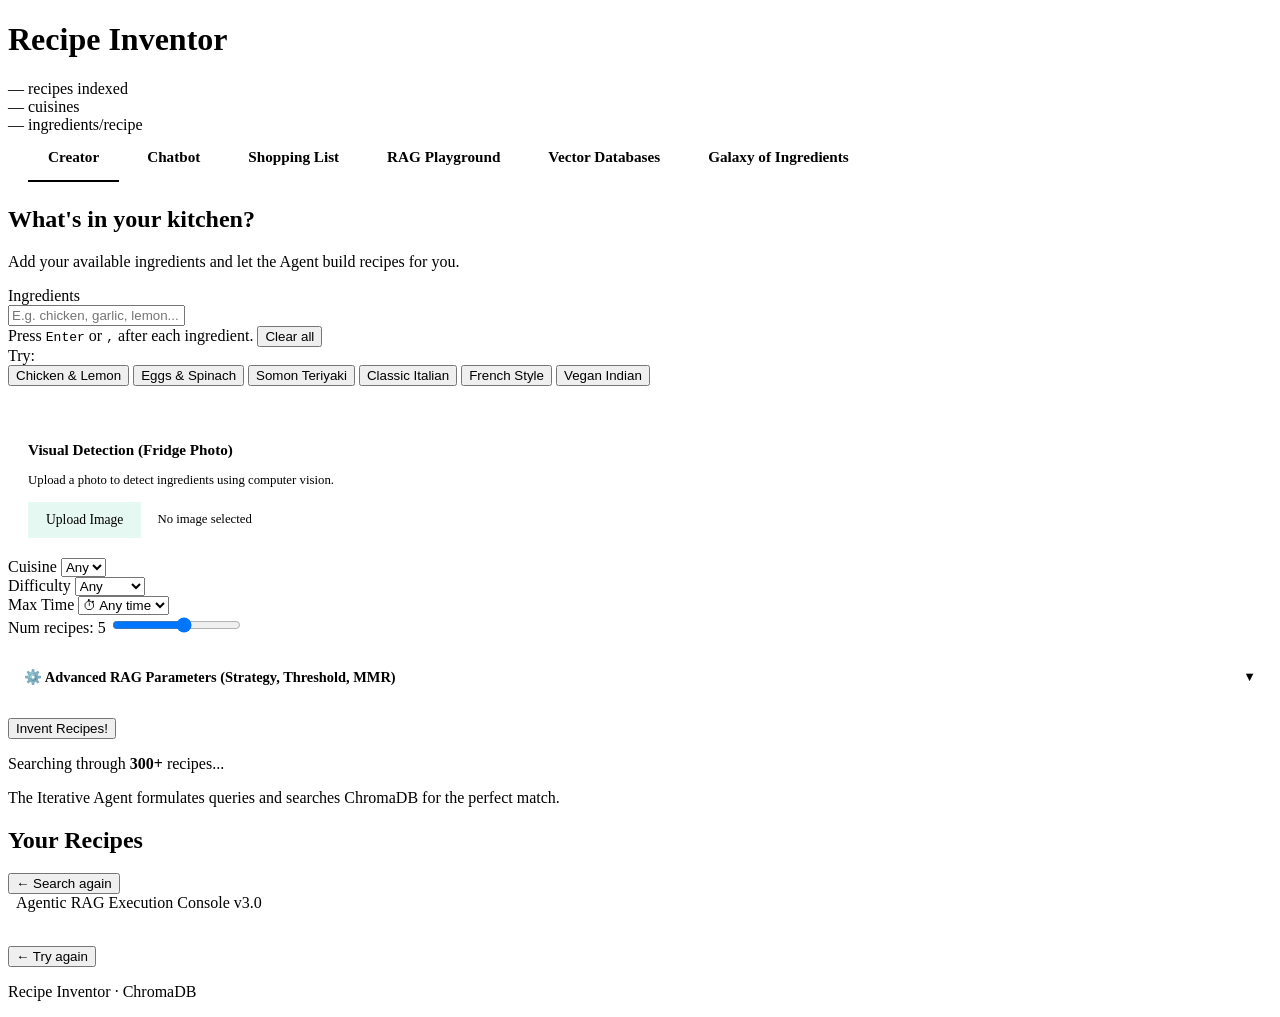
==== commit dee08128: "Fix Culinary Galaxy rendering on older browsers (roundRect compatibility)" ====
--- a/frontend/index.html
+++ b/frontend/index.html
@@ -3,7 +3,7 @@
 <head>
   <meta charset="UTF-8" />
   <meta name="viewport" content="width=device-width, initial-scale=1.0" />
-  <title> AI Recipe Agent PRO — Iterative RAG</title>
+  <title>Recipe Inventor</title>
   <link rel="preconnect" href="https://fonts.googleapis.com" />
   <link rel="preconnect" href="https://fonts.gstatic.com" crossorigin />
   <link href="https://fonts.googleapis.com/css2?family=Outfit:wght@300;400;500;600;700;800&display=swap" rel="stylesheet" />
@@ -189,8 +189,7 @@
       <div class="logo-row">
         <span class="logo-icon"></span>
         <div>
-          <h1 class="site-title">AI Recipe <span class="gradient-text">Inventor PRO</span></h1>
-          <p class="site-subtitle">Agentic RAG · Dense Retrieval · Semantic Search</p>
+          <h1 class="site-title">Recipe <span class="gradient-text">Inventor</span></h1>
         </div>
       </div>
       <div class="stats-bar" id="statsBar">
@@ -220,8 +219,7 @@
       <button class="tab-button" data-tab="shopping"> Shopping List</button>
       <button class="tab-button" data-tab="rag-playground"> RAG Playground</button>
       <button class="tab-button" data-tab="vector-databases"> Vector Databases</button>
-      <button class="tab-button" data-tab="galaxy"> Galaxie Ingredients</button>
-      <button class="tab-button" data-tab="about">ℹ️ About</button>
+      <button class="tab-button" data-tab="galaxy"> Galaxy of Ingredients</button>
     </div>
   </div>
 
@@ -276,7 +274,7 @@
             Visual Detection (Fridge Photo)
           </h3>
           <p style="color: var(--text-muted); font-size: 0.8rem; margin-bottom: 12px; line-height: 1.4;">
-            Upload a photo of your ingredients. The local YOLOv8 model will automatically identify them for instant addition to the RAG search.
+            Upload a photo to detect ingredients using computer vision.
           </p>
           
           <div style="display: flex; gap: 16px; flex-wrap: wrap; align-items: center;">
@@ -517,6 +515,22 @@
               <!-- Suggestions injected here -->
             </div>
           </div>
+
+          <!-- Compatible Recipes (Vector Search) -->
+          <div style="margin-top: 24px; padding-top: 24px; border-top: 1px solid var(--border);">
+            <div style="display: flex; justify-content: space-between; align-items: center; margin-bottom: 12px;">
+              <h3 style="color: var(--text); font-size: 1rem;"> Recipes with These Ingredients</h3>
+              <button class="btn-invent" onclick="findRecipesFromShoppingList()" style="padding: 8px 16px; font-size: 0.85rem;">
+                <span>🔍 Search Recipes</span>
+              </button>
+            </div>
+            <p style="color: var(--text-muted); font-size: .9rem; margin-bottom: 12px;">Find recipes that use your shopping list ingredients:</p>
+            <div id="shoppingRecipesList" style="display: flex; flex-direction: column; gap: 10px;">
+              <div style="text-align: center; color: var(--text-muted); padding: 20px; font-size: 0.9rem;">
+                Click "Search Recipes" to find compatible dishes
+              </div>
+            </div>
+          </div>
         </div>
       </section>
     </div>
@@ -527,9 +541,6 @@
       <!-- Intro Section -->
       <section class="glass-card" style="padding: 28px; margin-bottom: 24px;">
         <h2 class="results-title" style="margin-bottom: 8px; font-size: 1.6rem;"> RAG Playground & Benchmarking Arena</h2>
-        <p style="color: var(--text-muted); font-size: .95rem; line-height: 1.6;">
-          Test and compare on-premises RAG setups. Adjust hybrid weight parameters, set dynamic thresholds, run benchmark comparisons between embedding models, and evaluate retrieval accuracy in real time.
-        </p>
       </section>
 
       <!-- Grid Layout for controls and benchmarks -->
@@ -537,10 +548,13 @@
         
         <!-- ROW 1: Custom Retrieval Simulator -->
         <div class="glass-card" style="padding: 28px;">
-          <h3 style="font-size: 1.25rem; font-weight: 700; margin-bottom: 20px; color: var(--cyan); display: flex; align-items: center; gap: 8px;">
-            <span> Simulator Retrieval Parametrizat</span>
-          </h3>
-          
+          <div style="margin-bottom: 20px;">
+            <h3 style="font-size: 1.25rem; font-weight: 700; margin-bottom: 6px; color: var(--cyan); display: flex; align-items: center; gap: 8px;">
+              <span> Parametrized Retrieval Simulator</span>
+            </h3>
+            <p style="font-size: 0.85rem; color: var(--text-muted);">Adjust search parameters and test different retrieval strategies.</p>
+          </div>
+
           <div style="display: grid; grid-template-columns: repeat(auto-fit, minmax(250px, 1fr)); gap: 20px; margin-bottom: 24px;">
             <!-- Query & Method -->
             <div style="display: flex; flex-direction: column; gap: 12px;">
@@ -633,327 +647,23 @@
           </div>
         </div>
 
-        <!-- ROW 2: Accuracy Evaluation Benchmarks -->
-        <div class="glass-card" style="padding: 28px;">
-          <div style="display: flex; justify-content: space-between; align-items: center; margin-bottom: 16px; flex-wrap: wrap; gap: 12px;">
-            <div>
-              <h3 style="font-size: 1.25rem; font-weight: 700; color: var(--rose-lt);"> Retrieval Accuracy Evaluation (Test Bench)</h3>
-              <p style="color: var(--text-muted); font-size: 0.85rem; margin-top: 4px;">
-                Evaluate retrieval accuracy on 5 baseline queries using the local dataset. Calculates Precision, Recall, and Mean Reciprocal Rank (MRR).
-              </p>
-            </div>
-            <button id="runBenchmarkBtn" class="btn-invent" style="width: auto; padding: 10px 20px; font-size: 0.85rem; background: var(--grad); margin: 0;">
-              <span> Run Test Suite</span>
-            </button>
-          </div>
-
-          <div id="benchmarkLoader" class="hidden" style="text-align: center; padding: 30px 0;">
-            <div class="spinner-sm" style="margin: 0 auto 12px; width: 32px; height: 32px;"></div>
-            <p style="color: var(--text-muted); font-size: 0.9rem;">Evaluating performance: BM25 vs Semantic vs Hybrid...</p>
-          </div>
-
-          <!-- Benchmark results grid -->
-          <div id="benchmarkResults" style="display: none; margin-top: 24px; padding-top: 20px; border-top: 1px solid var(--border);">
-            <div style="display: grid; grid-template-columns: repeat(auto-fit, minmax(280px, 1fr)); gap: 20px;">
-              
-              <!-- BM25 Column -->
-              <div class="about-card" style="margin: 0; padding: 20px; background: rgba(255,255,255,0.01); border: 1px solid var(--border);">
-                <div style="font-size: 1.05rem; font-weight: 700; color: var(--rose-lt); margin-bottom: 16px; border-bottom: 1px solid var(--border); padding-bottom: 8px;"> BM25 (Sparse Keyword)</div>
-                <div style="display: flex; flex-direction: column; gap: 12px;">
-                  <div>
-                    <div style="display: flex; justify-content: space-between; font-size: 0.85rem; margin-bottom: 4px;">
-                      <span>Precision@3</span>
-                      <strong id="bm25P3">—</strong>
-                    </div>
-                    <div style="height: 6px; background: rgba(255,255,255,0.05); border-radius: 3px; overflow: hidden;">
-                      <div id="bm25P3Bar" style="width: 0%; height: 100%; background: var(--rose-lt); transition: width 0.5s;"></div>
-                    </div>
-                  </div>
-                  <div>
-                    <div style="display: flex; justify-content: space-between; font-size: 0.85rem; margin-bottom: 4px;">
-                      <span>Precision@5</span>
-                      <strong id="bm25P5">—</strong>
-                    </div>
-                    <div style="height: 6px; background: rgba(255,255,255,0.05); border-radius: 3px; overflow: hidden;">
-                      <div id="bm25P5Bar" style="width: 0%; height: 100%; background: var(--rose-lt); transition: width 0.5s;"></div>
-                    </div>
-                  </div>
-                  <div>
-                    <div style="display: flex; justify-content: space-between; font-size: 0.85rem; margin-bottom: 4px;">
-                      <span>Recall@5</span>
-                      <strong id="bm25R5">—</strong>
-                    </div>
-                    <div style="height: 6px; background: rgba(255,255,255,0.05); border-radius: 3px; overflow: hidden;">
-                      <div id="bm25R5Bar" style="width: 0%; height: 100%; background: var(--rose-lt); transition: width 0.5s;"></div>
-                    </div>
-                  </div>
-                  <div>
-                    <div style="display: flex; justify-content: space-between; font-size: 0.85rem; margin-bottom: 4px;">
-                      <span>Mean Reciprocal Rank (MRR)</span>
-                      <strong id="bm25Mrr">—</strong>
-                    </div>
-                    <div style="height: 6px; background: rgba(255,255,255,0.05); border-radius: 3px; overflow: hidden;">
-                      <div id="bm25MrrBar" style="width: 0%; height: 100%; background: var(--rose-lt); transition: width 0.5s;"></div>
-                    </div>
-                  </div>
-                  <div style="display: flex; justify-content: space-between; font-size: 0.85rem; margin-top: 8px; padding-top: 8px; border-top: 1px dotted var(--border);">
-                    <span>Avg Latency (ms)</span>
-                    <strong id="bm25Latency" style="color: var(--emerald);">—</strong>
-                  </div>
-                </div>
-              </div>
-
-              <!-- Dense Vectorial Column -->
-              <div class="about-card" style="margin: 0; padding: 20px; background: rgba(255,255,255,0.01); border: 1px solid var(--border);">
-                <div style="font-size: 1.05rem; font-weight: 700; color: var(--cyan); margin-bottom: 16px; border-bottom: 1px solid var(--border); padding-bottom: 8px;"> Dense (SentenceTransformer)</div>
-                <div style="display: flex; flex-direction: column; gap: 12px;">
-                  <div>
-                    <div style="display: flex; justify-content: space-between; font-size: 0.85rem; margin-bottom: 4px;">
-                      <span>Precision@3</span>
-                      <strong id="denseP3">—</strong>
-                    </div>
-                    <div style="height: 6px; background: rgba(255,255,255,0.05); border-radius: 3px; overflow: hidden;">
-                      <div id="denseP3Bar" style="width: 0%; height: 100%; background: var(--cyan); transition: width 0.5s;"></div>
-                    </div>
-                  </div>
-                  <div>
-                    <div style="display: flex; justify-content: space-between; font-size: 0.85rem; margin-bottom: 4px;">
-                      <span>Precision@5</span>
-                      <strong id="denseP5">—</strong>
-                    </div>
-                    <div style="height: 6px; background: rgba(255,255,255,0.05); border-radius: 3px; overflow: hidden;">
-                      <div id="denseP5Bar" style="width: 0%; height: 100%; background: var(--cyan); transition: width 0.5s;"></div>
-                    </div>
-                  </div>
-                  <div>
-                    <div style="display: flex; justify-content: space-between; font-size: 0.85rem; margin-bottom: 4px;">
-                      <span>Recall@5</span>
-                      <strong id="denseR5">—</strong>
-                    </div>
-                    <div style="height: 6px; background: rgba(255,255,255,0.05); border-radius: 3px; overflow: hidden;">
-                      <div id="denseR5Bar" style="width: 0%; height: 100%; background: var(--cyan); transition: width 0.5s;"></div>
-                    </div>
-                  </div>
-                  <div>
-                    <div style="display: flex; justify-content: space-between; font-size: 0.85rem; margin-bottom: 4px;">
-                      <span>Mean Reciprocal Rank (MRR)</span>
-                      <strong id="denseMrr">—</strong>
-                    </div>
-                    <div style="height: 6px; background: rgba(255,255,255,0.05); border-radius: 3px; overflow: hidden;">
-                      <div id="denseMrrBar" style="width: 0%; height: 100%; background: var(--cyan); transition: width 0.5s;"></div>
-                    </div>
-                  </div>
-                  <div style="display: flex; justify-content: space-between; font-size: 0.85rem; margin-top: 8px; padding-top: 8px; border-top: 1px dotted var(--border);">
-                    <span>Avg Latency (ms)</span>
-                    <strong id="denseLatency" style="color: var(--amber);">—</strong>
-                  </div>
-                </div>
-              </div>
-
-              <!-- Hybrid Fusion Column -->
-              <div class="about-card" style="margin: 0; padding: 20px; background: rgba(255,255,255,0.02); border: 1px solid var(--violet-lt);">
-                <div style="font-size: 1.05rem; font-weight: 700; color: var(--violet-lt); margin-bottom: 16px; border-bottom: 1px solid var(--border); padding-bottom: 8px;"> Hibrid Fusion (Recomandat)</div>
-                <div style="display: flex; flex-direction: column; gap: 12px;">
-                  <div>
-                    <div style="display: flex; justify-content: space-between; font-size: 0.85rem; margin-bottom: 4px;">
-                      <span>Precision@3</span>
-                      <strong id="hybridP3">—</strong>
-                    </div>
-                    <div style="height: 6px; background: rgba(255,255,255,0.05); border-radius: 3px; overflow: hidden;">
-                      <div id="hybridP3Bar" style="width: 0%; height: 100%; background: var(--violet-lt); transition: width 0.5s;"></div>
-                    </div>
-                  </div>
-                  <div>
-                    <div style="display: flex; justify-content: space-between; font-size: 0.85rem; margin-bottom: 4px;">
-                      <span>Precision@5</span>
-                      <strong id="hybridP5">—</strong>
-                    </div>
-                    <div style="height: 6px; background: rgba(255,255,255,0.05); border-radius: 3px; overflow: hidden;">
-                      <div id="hybridP5Bar" style="width: 0%; height: 100%; background: var(--violet-lt); transition: width 0.5s;"></div>
-                    </div>
-                  </div>
-                  <div>
-                    <div style="display: flex; justify-content: space-between; font-size: 0.85rem; margin-bottom: 4px;">
-                      <span>Recall@5</span>
-                      <strong id="hybridR5">—</strong>
-                    </div>
-                    <div style="height: 6px; background: rgba(255,255,255,0.05); border-radius: 3px; overflow: hidden;">
-                      <div id="hybridR5Bar" style="width: 0%; height: 100%; background: var(--violet-lt); transition: width 0.5s;"></div>
-                    </div>
-                  </div>
-                  <div>
-                    <div style="display: flex; justify-content: space-between; font-size: 0.85rem; margin-bottom: 4px;">
-                      <span>Mean Reciprocal Rank (MRR)</span>
-                      <strong id="hybridMrr">—</strong>
-                    </div>
-                    <div style="height: 6px; background: rgba(255,255,255,0.05); border-radius: 3px; overflow: hidden;">
-                      <div id="hybridMrrBar" style="width: 0%; height: 100%; background: var(--violet-lt); transition: width 0.5s;"></div>
-                    </div>
-                  </div>
-                  <div style="display: flex; justify-content: space-between; font-size: 0.85rem; margin-top: 8px; padding-top: 8px; border-top: 1px dotted var(--border);">
-                    <span>Avg Latency (ms)</span>
-                    <strong id="hybridLatency" style="color: var(--violet-lt);">—</strong>
-                  </div>
-                </div>
-              </div>
-
-            </div>
-          </div>
-
-          <!-- Utility / Metric Explanations Section -->
-          <div style="margin-top: 24px; padding-top: 20px; border-top: 1px solid var(--border);">
-            <h4 style="font-size: 0.95rem; font-weight: 700; color: var(--violet-lt); margin-bottom: 12px; letter-spacing: 0.02em; text-transform: uppercase;">Metrics Applicability in Recipe Invention (RAG)</h4>
-            <div style="display: grid; grid-template-columns: repeat(auto-fit, minmax(220px, 1fr)); gap: 16px;">
-              <div style="background: rgba(255, 255, 255, 0.02); border: 1px solid var(--border); border-radius: var(--radius-sm); padding: 14px;">
-                <div style="font-weight: 600; font-size: 0.85rem; color: var(--rose-lt); margin-bottom: 6px;">Precision @ Recipe Invention</div>
-                <div style="font-size: 0.78rem; color: var(--text-muted); line-height: 1.4;">
-                  Ensures suggested recipes actually contain the requested ingredients (e.g., searching for "chicken" returns chicken dishes, not desserts). Low precision means useless recommendations with ingredients you don't have in your fridge.
-                </div>
-              </div>
-              <div style="background: rgba(255, 255, 255, 0.02); border: 1px solid var(--border); border-radius: var(--radius-sm); padding: 14px;">
-                <div style="font-weight: 600; font-size: 0.85rem; color: var(--cyan); margin-bottom: 6px;">Recall @ Ingredient Coverage</div>
-                <div style="font-size: 0.78rem; color: var(--text-muted); line-height: 1.4;">
-                  Measures the ability to find all possible recipes that can use the available ingredients. A high recall prevents missing ideal recipes because they are written differently in the database.
-                </div>
-              </div>
-              <div style="background: rgba(255, 255, 255, 0.02); border: 1px solid var(--border); border-radius: var(--radius-sm); padding: 14px;">
-                <div style="font-weight: 600; font-size: 0.85rem; color: var(--violet-lt); margin-bottom: 6px;">MRR @ Recommendation Priority</div>
-                <div style="font-size: 0.78rem; color: var(--text-muted); line-height: 1.4;">
-                  Verifies whether the most suitable recipe (which best matches the entered ingredients and restrictions) is positioned first in the results list, reducing search time for the user.
-                </div>
-              </div>
-              <div style="background: rgba(255, 255, 255, 0.02); border: 1px solid var(--border); border-radius: var(--radius-sm); padding: 14px;">
-                <div style="font-weight: 600; font-size: 0.85rem; color: var(--emerald); margin-bottom: 6px;">Latency @ Real-Time Assistant</div>
-                <div style="font-size: 0.78rem; color: var(--text-muted); line-height: 1.4;">
-                  The time needed to query the database and compose the context. A latency under 100 ms is essential to sustain a chatbot conversation while it invents recipes on the fly.
-                </div>
-              </div>
-            </div>
-            <div style="margin-top: 12px; padding: 10px 14px; background: rgba(168, 85, 247, 0.06); border-radius: var(--radius-sm); border: 1px solid rgba(168, 85, 247, 0.15); font-size: 0.8rem; color: var(--text-muted); line-height: 1.4;">
-              <strong style="color: var(--violet-lt);">Hybrid Fusion Utility:</strong> Lexical search (BM25) fails at synonyms or queries in different languages (e.g., "garlic" vs "usturoi"). By adding dense search (SentenceTransformer), the engine recognizes synonyms and associates culinary-compatible ingredients, providing much smarter recommendations.
-            </div>
-            </div>
-          </div>
-        </div>
-
       </div>
     </div>
 
     <!-- ──━━━━━ TAB: VECTOR DATABASES ━━━━━── -->
     <div class="tab-content" id="vector-databases" data-tab="vector-databases">
 
-      <!-- Intro -->
-      <section class="glass-card" style="padding: 28px; margin-bottom: 24px; background: linear-gradient(135deg, rgba(16,185,129,0.05) 0%, rgba(6,182,212,0.05) 50%, rgba(168,85,247,0.05) 100%); border-color: rgba(16,185,129,0.2);">
-        <h2 class="results-title" style="margin-bottom: 8px; font-size: 1.6rem; background: linear-gradient(90deg, var(--emerald), var(--cyan)); -webkit-background-clip: text; -webkit-text-fill-color: transparent; background-clip: text;"> Vector Database Explorer</h2>
-        <p style="color: var(--text-muted); font-size: .95rem; line-height: 1.7; max-width: 820px;">
-          Explore in detail how the RAG system's vector database operates: compare on-premise embedding models, visualize recipe semantic coordinates on a 5D radar map, trace the HNSW graph search path step-by-step, and query the vector engine to view SDK code and raw JSON payloads.
-        </p>
-        <div style="display: flex; gap: 16px; margin-top: 16px; flex-wrap: wrap;">
-          <span style="font-size: 0.8rem; padding: 5px 12px; background: rgba(16,185,129,0.1); border: 1px solid rgba(16,185,129,0.25); border-radius: 20px; color: var(--emerald);"> Embedding Models</span>
-          <span style="font-size: 0.8rem; padding: 5px 12px; background: rgba(6,182,212,0.1); border: 1px solid rgba(6,182,212,0.25); border-radius: 20px; color: var(--cyan);"> 5D Semantic Radar</span>
-          <span style="font-size: 0.8rem; padding: 5px 12px; background: rgba(168,85,247,0.1); border: 1px solid rgba(168,85,247,0.25); border-radius: 20px; color: var(--violet-lt);"> HNSW Graph Navigator</span>
-          <span style="font-size: 0.8rem; padding: 5px 12px; background: rgba(245,158,11,0.1); border: 1px solid rgba(245,158,11,0.25); border-radius: 20px; color: var(--amber);"> Live DB Query Arena</span>
-        </div>
-      </section>
 
       <div style="display: grid; grid-template-columns: 1fr; gap: 24px; margin-bottom: 40px;">
 
-        <!-- ROW 3: Embedding Model Comparison -->
-        <div style="margin-bottom: 24px;">
-          <!-- Embeddings Comparison -->
-          <div class="glass-card" style="padding: 28px;">
-            <h3 style="font-size: 1.2rem; font-weight: 700; margin-bottom: 12px; color: var(--emerald);"> On-Premise Embedding Models (Live Benchmarker)</h3>
-            <p style="color: var(--text-muted); font-size: 0.85rem; margin-bottom: 16px;">
-              Encode a vector in real time and compare the throughput speed (vectors/sec) of the active local model with other estimated models.
-            </p>
-            <div style="display: flex; gap: 8px; margin-bottom: 20px;">
-              <input type="text" id="modelBenchText" value="chicken, garlic, lemon, rosemary" placeholder="Type something to encode..." 
-                style="flex: 1; background: rgba(255,255,255,.04); border: 1px solid var(--border); border-radius: var(--radius-sm); padding: 10px 14px; color: var(--text); font-family: inherit; font-size: .88rem;">
-              <button id="runModelBenchBtn" class="btn-invent" style="width: auto; padding: 10px 18px; margin: 0; font-size: 0.85rem;">
-                <span> Run Benchmark</span>
-              </button>
-            </div>
-            
-            <div id="modelBenchResults" style="display: flex; flex-direction: column; gap: 14px;">
-              <div style="font-size: 0.85rem; color: var(--text-dim); text-align: center; font-style: italic; padding: 20px 0;">
-                Click 'Run Benchmark' to calculate local CPU latency!
-              </div>
-            </div>
-          </div>
-        </div>
-
-        <!-- ROW 3.6: Flavor Bridge Pathfinder (Flavor Bridge via HNSW Graph) -->
-        <div class="glass-card" style="padding: 28px; margin-top: 24px; margin-bottom: 24px;">
-          <h3 style="font-size: 1.3rem; font-weight: 700; margin-bottom: 6px; color: var(--cyan); display: flex; align-items: center; gap: 8px;">
-            <span>🌉 Flavor Bridge Pathfinder (Flavor Bridge via HNSW Graph)</span>
-          </h3>
-          <p style="color: var(--text-muted); font-size: 0.85rem; margin-bottom: 20px; line-height: 1.5;">
-            Want to combine two recipes with completely different flavor profiles? Choose a starting recipe and a target recipe. The HNSW algorithm will calculate the shortest path (semantic bridge) of intermediate recipes through its vector graph. Explore the bridge and invent a Fusion recipe from their ingredients!
-          </p>
-
-          <div style="display: grid; grid-template-columns: repeat(auto-fit, minmax(280px, 1fr)); gap: 24px;">
-            <!-- Control Panel -->
-            <div style="background: rgba(255,255,255,0.01); border: 1px solid var(--border); border-radius: var(--radius-sm); padding: 20px; display: flex; flex-direction: column; gap: 16px;">
-              <div>
-                <label style="display: block; font-size: 0.8rem; font-weight: 600; color: var(--text-muted); margin-bottom: 6px;">Starting Recipe</label>
-                <select id="pathfinderStartSelect" style="width: 100%; background: rgba(255,255,255,.04); border: 1px solid var(--border); border-radius: var(--radius-sm); padding: 10px 14px; color: var(--text); font-family: inherit; font-size: .88rem; cursor: pointer;">
-                  <!-- Dinamic populated -->
-                </select>
-              </div>
-
-              <div>
-                <label style="display: block; font-size: 0.8rem; font-weight: 600; color: var(--text-muted); margin-bottom: 6px;">Target Recipe</label>
-                <select id="pathfinderEndSelect" style="width: 100%; background: rgba(255,255,255,.04); border: 1px solid var(--border); border-radius: var(--radius-sm); padding: 10px 14px; color: var(--text); font-family: inherit; font-size: .88rem; cursor: pointer;">
-                  <!-- Dinamic populated -->
-                </select>
-              </div>
-
-              <button id="pathfinderBuildBtn" class="btn-invent" style="margin: 0; padding: 12px; font-size: 0.85rem; background: var(--grad); color: #fff;">
-                ▶ Build Flavor Bridge
-              </button>
-
-              <div id="pathfinderStatus" style="font-size: 0.76rem; color: var(--text-muted); padding: 10px; background: rgba(255,255,255,0.02); border-radius: 4px; border: 1px dashed var(--border);">
-                Choose two different recipes to bridge their flavor profiles.
-              </div>
-
-              <!-- Node inspector -->
-              <div id="pathfinderInspectorBox" style="border-top: 1px dashed var(--border); padding-top: 14px; display: none; font-size: 0.8rem; line-height: 1.45;">
-                <div style="font-weight: 600; color: var(--cyan); margin-bottom: 6px;">🔍 Recipe on Path:</div>
-                <div id="pathfinderInspectorTitle" style="font-weight: bold; font-size: 0.95rem; color: #fff; margin-bottom: 4px;">—</div>
-                <div style="color: var(--text-dim); margin-bottom: 10px;">
-                  <strong>Ingredients:</strong> <span id="pathfinderInspectorIngredients" style="color: var(--text-muted);">—</span>
-                </div>
-              </div>
-            </div>
-
-            <!-- Visualization Panel -->
-            <div style="background: rgba(0,0,0,0.25); border: 1px solid var(--border); border-radius: var(--radius-sm); padding: 20px; display: flex; flex-direction: column; justify-content: center; gap: 20px; min-height: 280px; position: relative; overflow-y: auto;">
-              <div id="pathfinderVisualContainer" style="display: flex; flex-direction: column; gap: 14px; align-items: center; justify-content: center; width: 100%;">
-                <div style="color: var(--text-muted); font-size: 0.85rem; text-align: center; padding: 20px;">
-                  The flavor bridge path will be displayed here...
-                </div>
-              </div>
-
-              <div id="pathfinderActionsBox" style="display: none; border-top: 1px solid var(--border); padding-top: 14px; margin-top: 10px;">
-                <button id="pathfinderFuseBtn" class="btn-invent" style="width: 100%; margin: 0; padding: 11px; background: linear-gradient(135deg, var(--emerald), var(--cyan)); color: #fff; font-weight: 700; font-size: 0.85rem;">
-                  ⚡ Invent Fusion Recipe from Bridge
-                </button>
-              </div>
-            </div>
-          </div>
-        </div>
-
         <!-- ═══════════════════════════════════════════════════════════════════ -->
-        <!-- NEW SECTION: HNSW NAVIGATOR WITH PRACTICAL UTILITY -->
+        <!-- HNSW NAVIGATOR WITH PRACTICAL UTILITY -->
         <!-- ═══════════════════════════════════════════════════════════════════ -->
         <div style="margin-top: 40px;">
           <div class="glass-card" style="padding: 28px;">
             <h3 style="font-size: 1.3rem; font-weight: 700; margin-bottom: 12px; color: var(--violet-lt); display: flex; align-items: center; gap: 8px;">
-              <span>🔍 HNSW Navigator - Intelligent Search in Culinary Graphs</span>
+              <span>🔍 HNSW Navigator - Intelligent Search</span>
             </h3>
-            <p style="color: var(--text-muted); font-size: 0.88rem; margin-bottom: 20px; line-height: 1.5;">
-              Navigate through the hierarchical HNSW structure to find relevant recipes. Select a result and send its ingredients directly to the Creator to invent new variations.
-            </p>
 
             <div style="display: grid; grid-template-columns: 1fr 1fr; gap: 24px;">
               <!-- LEFT: Query & Controls -->
@@ -1006,7 +716,7 @@
     <!-- ──━━━━━ TAB: GALAXY ━━━━━── -->
     <div class="tab-content" id="galaxy" data-tab="galaxy">
       <div class="glass-card" style="padding: 28px; margin-bottom: 40px;">
-        <h2 style="font-size: 1.8rem; font-weight: 800; background: var(--grad); -webkit-background-clip: text; -webkit-text-fill-color: transparent; background-clip: text; margin-bottom: 8px;">Interactive Ingredient Galaxy</h2>
+        <h2 style="font-size: 1.8rem; font-weight: 800; background: var(--grad); -webkit-background-clip: text; -webkit-text-fill-color: transparent; background-clip: text; margin-bottom: 8px;">Galaxy of Ingredients</h2>
         <p style="color: var(--text-muted); font-size: 0.95rem; margin-bottom: 24px; max-width: 800px;">
           Visualize flavor pairings and synergies between ingredients. Select a seed ingredient to view its culinary satellites (compatible ingredients) and send the combination directly to the Creator or Chatbot to invent a new recipe.
         </p>
@@ -1069,93 +779,12 @@
       </div>
     </div>
 
-    <!-- ──━━━━━ TAB: ABOUT ━━━━━── -->
-    <div class="tab-content" id="about" data-tab="about">
-      <section style="margin-bottom: 40px;">
-        <h2 class="results-title" style="margin-bottom: 24px;">ℹ️ About AI Recipe Agent PRO</h2>
-
-        <div class="about-grid">
-          <div class="about-card">
-            <h3> RAG Technology</h3>
-            <ul>
-              <li><strong>BM25</strong> — Ranking probabilistic</li>
-              <li><strong>TF-IDF</strong> — Multi-field vectorization</li>
-              <li><strong>Cosine Similarity</strong> — Semantic matching</li>
-              <li><strong>MMR</strong> — Diversity re-ranking (λ=0.65)</li>
-              <li><strong>Query Expansion</strong> — 37 synonym groups</li>
-              <li><strong>Cuisine Detection</strong> — 12 detectors</li>
-            </ul>
-          </div>
-
-          <div class="about-card">
-            <h3> Statistics</h3>
-            <ul>
-              <li>289 recipes indexed</li>
-              <li>13 different cuisines</li>
-              <li>3161 words in vocabulary</li>
-              <li>Reranking with diversity</li>
-              <li>Zero-shot cuisine detection</li>
-              <li>Explained recommendations</li>
-            </ul>
-          </div>
-
-          <div class="about-card">
-            <h3> PRO Features</h3>
-            <ul>
-              <li>Conversational RAG Chatbot</li>
-              <li>Shopping list generator</li>
-              <li>Advanced filtering</li>
-              <li>Real-time stats</li>
-              <li>Tag-based search</li>
-              <li>No LLM, 100% RAG</li>
-            </ul>
-          </div>
-        </div>
-
-        <!-- RAG Research & Comparison Objectives Section -->
-        <div class="glass-card" style="padding: 28px; margin-top: 32px;">
-          <h3 style="font-size: 1.4rem; font-weight: 700; margin-bottom: 16px; color: var(--cyan);"> RAG Research & Analysis Objectives</h3>
-          <p style="color: var(--text-muted); font-size: 0.95rem; margin-bottom: 20px; line-height: 1.6;">
-            For the current projects, the application serves as a practical playground to test and compare different on-premise RAG technologies and approaches:
-          </p>
-          <div style="display: grid; grid-template-columns: repeat(auto-fit, minmax(280px, 1fr)); gap: 20px; text-align: left;">
-            <div>
-              <strong style="color: #fff; display: block; margin-bottom: 4px;"> RAG Retrieval & Embeddings</strong>
-              <span style="color: var(--text-muted); font-size: 0.88rem; line-height: 1.5; display: block;">
-                Comparing the performance between Sparse Retrieval (BM25) and Dense Semantic Search using local embedding models (such as <code>all-MiniLM-L6-v2</code>).
-              </span>
-            </div>
-            <div>
-              <strong style="color: #fff; display: block; margin-bottom: 4px;">️ Dynamic Relevance Threshold</strong>
-              <span style="color: var(--text-muted); font-size: 0.88rem; line-height: 1.5; display: block;">
-                Establishing a dynamic threshold for relevance (Confidence Score), allowing the deterministic Agent to make search rewrite and self-correction decisions.
-              </span>
-            </div>
-            <div>
-              <strong style="color: #fff; display: block; margin-bottom: 4px;"> Diversity & Reranking</strong>
-              <span style="color: var(--text-muted); font-size: 0.88rem; line-height: 1.5; display: block;">
-                Evaluating the impact of the re-ranking algorithm (such as MMR) to improve the relevance and diversity of recipe recommendations.
-              </span>
-            </div>
-            <div>
-              <strong style="color: #fff; display: block; margin-bottom: 4px;"> On-Premise Vector Databases</strong>
-              <span style="color: var(--text-muted); font-size: 0.88rem; line-height: 1.5; display: block;">
-                Running ChromaDB entirely locally, keeping all data secure on-premises without external connections.
-              </span>
-            </div>
-          </div>
-          <p style="color: var(--violet-lt); font-size: 0.88rem; font-style: italic; margin-top: 24px; text-align: center; border-top: 1px solid var(--border); padding-top: 16px;">
-            "The goal is to remain in a practical and relevant scope, without depending on the complexity of a commercial project at this stage."
-          </p>
-        </div>
-      </section>
-    </div>
 
   </main>
 
   <!-- ── Footer ───────────────────────────────────────────────────────────── -->
   <footer class="site-footer">
-    <p>AI Recipe Agent PRO · ChromaDB Dense Retrieval · Iterative Agent · Made with ️</p>
+    <p>Recipe Inventor · ChromaDB</p>
   </footer>
 
   <script src="/static/app.js"></script>
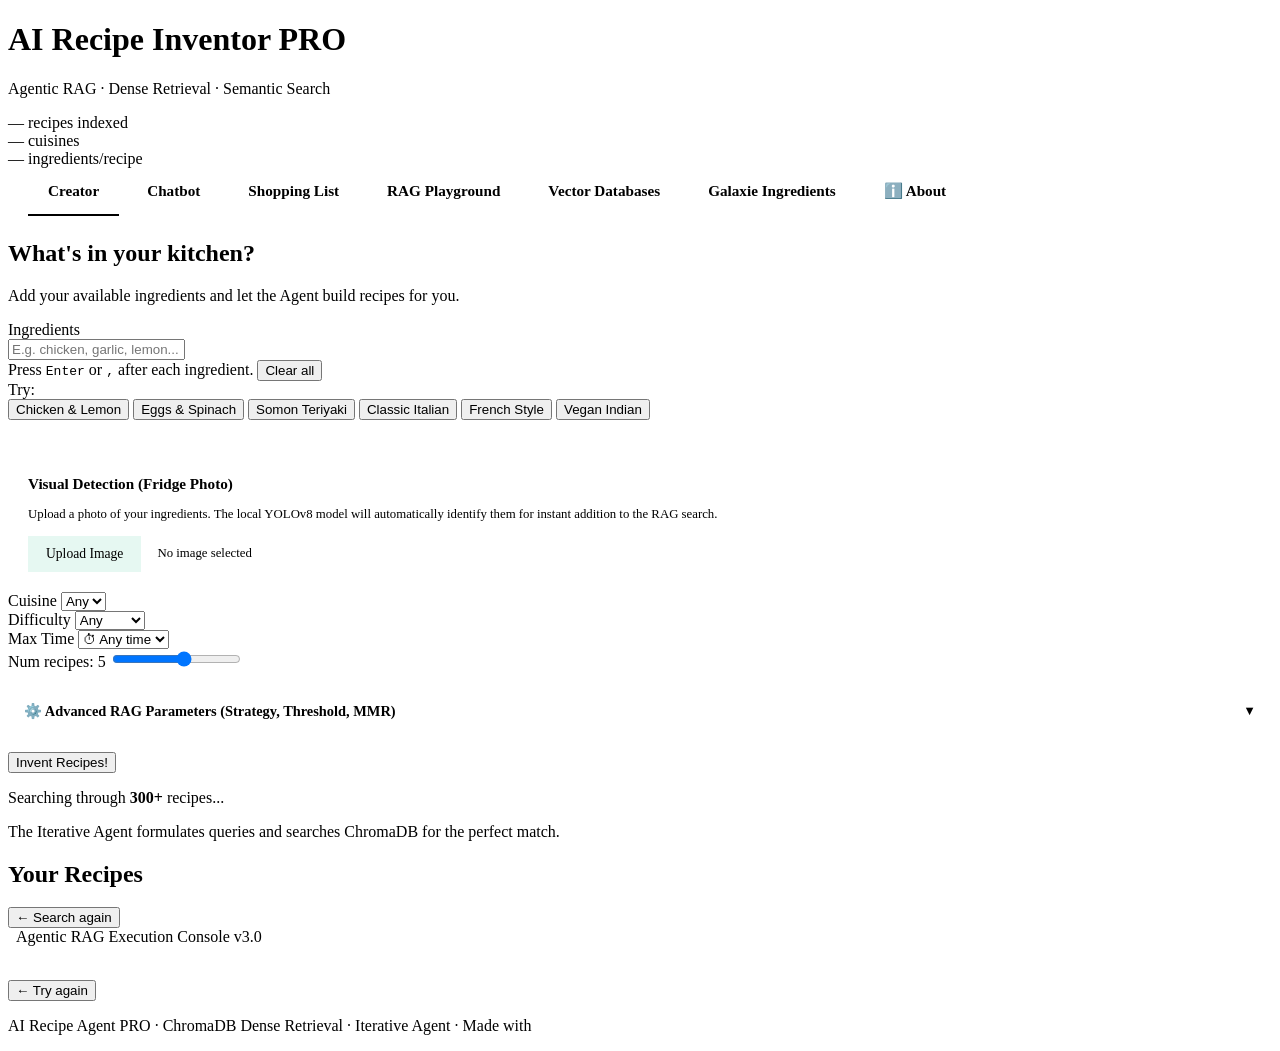
==== commit 98a45672: "Restore index.html completely and apply rect fix" ====
--- a/frontend/index.html
+++ b/frontend/index.html
@@ -3,7 +3,7 @@
 <head>
   <meta charset="UTF-8" />
   <meta name="viewport" content="width=device-width, initial-scale=1.0" />
-  <title>Recipe Inventor</title>
+  <title> AI Recipe Agent PRO — Iterative RAG</title>
   <link rel="preconnect" href="https://fonts.googleapis.com" />
   <link rel="preconnect" href="https://fonts.gstatic.com" crossorigin />
   <link href="https://fonts.googleapis.com/css2?family=Outfit:wght@300;400;500;600;700;800&display=swap" rel="stylesheet" />
@@ -189,7 +189,8 @@
       <div class="logo-row">
         <span class="logo-icon"></span>
         <div>
-          <h1 class="site-title">Recipe <span class="gradient-text">Inventor</span></h1>
+          <h1 class="site-title">AI Recipe <span class="gradient-text">Inventor PRO</span></h1>
+          <p class="site-subtitle">Agentic RAG · Dense Retrieval · Semantic Search</p>
         </div>
       </div>
       <div class="stats-bar" id="statsBar">
@@ -219,7 +220,8 @@
       <button class="tab-button" data-tab="shopping"> Shopping List</button>
       <button class="tab-button" data-tab="rag-playground"> RAG Playground</button>
       <button class="tab-button" data-tab="vector-databases"> Vector Databases</button>
-      <button class="tab-button" data-tab="galaxy"> Galaxy of Ingredients</button>
+      <button class="tab-button" data-tab="galaxy"> Galaxie Ingredients</button>
+      <button class="tab-button" data-tab="about">ℹ️ About</button>
     </div>
   </div>
 
@@ -274,7 +276,7 @@
             Visual Detection (Fridge Photo)
           </h3>
           <p style="color: var(--text-muted); font-size: 0.8rem; margin-bottom: 12px; line-height: 1.4;">
-            Upload a photo to detect ingredients using computer vision.
+            Upload a photo of your ingredients. The local YOLOv8 model will automatically identify them for instant addition to the RAG search.
           </p>
           
           <div style="display: flex; gap: 16px; flex-wrap: wrap; align-items: center;">
@@ -515,22 +517,6 @@
               <!-- Suggestions injected here -->
             </div>
           </div>
-
-          <!-- Compatible Recipes (Vector Search) -->
-          <div style="margin-top: 24px; padding-top: 24px; border-top: 1px solid var(--border);">
-            <div style="display: flex; justify-content: space-between; align-items: center; margin-bottom: 12px;">
-              <h3 style="color: var(--text); font-size: 1rem;"> Recipes with These Ingredients</h3>
-              <button class="btn-invent" onclick="findRecipesFromShoppingList()" style="padding: 8px 16px; font-size: 0.85rem;">
-                <span>🔍 Search Recipes</span>
-              </button>
-            </div>
-            <p style="color: var(--text-muted); font-size: .9rem; margin-bottom: 12px;">Find recipes that use your shopping list ingredients:</p>
-            <div id="shoppingRecipesList" style="display: flex; flex-direction: column; gap: 10px;">
-              <div style="text-align: center; color: var(--text-muted); padding: 20px; font-size: 0.9rem;">
-                Click "Search Recipes" to find compatible dishes
-              </div>
-            </div>
-          </div>
         </div>
       </section>
     </div>
@@ -541,6 +527,9 @@
       <!-- Intro Section -->
       <section class="glass-card" style="padding: 28px; margin-bottom: 24px;">
         <h2 class="results-title" style="margin-bottom: 8px; font-size: 1.6rem;"> RAG Playground & Benchmarking Arena</h2>
+        <p style="color: var(--text-muted); font-size: .95rem; line-height: 1.6;">
+          Test and compare on-premises RAG setups. Adjust hybrid weight parameters, set dynamic thresholds, run benchmark comparisons between embedding models, and evaluate retrieval accuracy in real time.
+        </p>
       </section>
 
       <!-- Grid Layout for controls and benchmarks -->
@@ -548,13 +537,10 @@
         
         <!-- ROW 1: Custom Retrieval Simulator -->
         <div class="glass-card" style="padding: 28px;">
-          <div style="margin-bottom: 20px;">
-            <h3 style="font-size: 1.25rem; font-weight: 700; margin-bottom: 6px; color: var(--cyan); display: flex; align-items: center; gap: 8px;">
-              <span> Parametrized Retrieval Simulator</span>
-            </h3>
-            <p style="font-size: 0.85rem; color: var(--text-muted);">Adjust search parameters and test different retrieval strategies.</p>
-          </div>
-
+          <h3 style="font-size: 1.25rem; font-weight: 700; margin-bottom: 20px; color: var(--cyan); display: flex; align-items: center; gap: 8px;">
+            <span> Simulator Retrieval Parametrizat</span>
+          </h3>
+          
           <div style="display: grid; grid-template-columns: repeat(auto-fit, minmax(250px, 1fr)); gap: 20px; margin-bottom: 24px;">
             <!-- Query & Method -->
             <div style="display: flex; flex-direction: column; gap: 12px;">
@@ -647,23 +633,327 @@
           </div>
         </div>
 
+        <!-- ROW 2: Accuracy Evaluation Benchmarks -->
+        <div class="glass-card" style="padding: 28px;">
+          <div style="display: flex; justify-content: space-between; align-items: center; margin-bottom: 16px; flex-wrap: wrap; gap: 12px;">
+            <div>
+              <h3 style="font-size: 1.25rem; font-weight: 700; color: var(--rose-lt);"> Retrieval Accuracy Evaluation (Test Bench)</h3>
+              <p style="color: var(--text-muted); font-size: 0.85rem; margin-top: 4px;">
+                Evaluate retrieval accuracy on 5 baseline queries using the local dataset. Calculates Precision, Recall, and Mean Reciprocal Rank (MRR).
+              </p>
+            </div>
+            <button id="runBenchmarkBtn" class="btn-invent" style="width: auto; padding: 10px 20px; font-size: 0.85rem; background: var(--grad); margin: 0;">
+              <span> Run Test Suite</span>
+            </button>
+          </div>
+
+          <div id="benchmarkLoader" class="hidden" style="text-align: center; padding: 30px 0;">
+            <div class="spinner-sm" style="margin: 0 auto 12px; width: 32px; height: 32px;"></div>
+            <p style="color: var(--text-muted); font-size: 0.9rem;">Evaluating performance: BM25 vs Semantic vs Hybrid...</p>
+          </div>
+
+          <!-- Benchmark results grid -->
+          <div id="benchmarkResults" style="display: none; margin-top: 24px; padding-top: 20px; border-top: 1px solid var(--border);">
+            <div style="display: grid; grid-template-columns: repeat(auto-fit, minmax(280px, 1fr)); gap: 20px;">
+              
+              <!-- BM25 Column -->
+              <div class="about-card" style="margin: 0; padding: 20px; background: rgba(255,255,255,0.01); border: 1px solid var(--border);">
+                <div style="font-size: 1.05rem; font-weight: 700; color: var(--rose-lt); margin-bottom: 16px; border-bottom: 1px solid var(--border); padding-bottom: 8px;"> BM25 (Sparse Keyword)</div>
+                <div style="display: flex; flex-direction: column; gap: 12px;">
+                  <div>
+                    <div style="display: flex; justify-content: space-between; font-size: 0.85rem; margin-bottom: 4px;">
+                      <span>Precision@3</span>
+                      <strong id="bm25P3">—</strong>
+                    </div>
+                    <div style="height: 6px; background: rgba(255,255,255,0.05); border-radius: 3px; overflow: hidden;">
+                      <div id="bm25P3Bar" style="width: 0%; height: 100%; background: var(--rose-lt); transition: width 0.5s;"></div>
+                    </div>
+                  </div>
+                  <div>
+                    <div style="display: flex; justify-content: space-between; font-size: 0.85rem; margin-bottom: 4px;">
+                      <span>Precision@5</span>
+                      <strong id="bm25P5">—</strong>
+                    </div>
+                    <div style="height: 6px; background: rgba(255,255,255,0.05); border-radius: 3px; overflow: hidden;">
+                      <div id="bm25P5Bar" style="width: 0%; height: 100%; background: var(--rose-lt); transition: width 0.5s;"></div>
+                    </div>
+                  </div>
+                  <div>
+                    <div style="display: flex; justify-content: space-between; font-size: 0.85rem; margin-bottom: 4px;">
+                      <span>Recall@5</span>
+                      <strong id="bm25R5">—</strong>
+                    </div>
+                    <div style="height: 6px; background: rgba(255,255,255,0.05); border-radius: 3px; overflow: hidden;">
+                      <div id="bm25R5Bar" style="width: 0%; height: 100%; background: var(--rose-lt); transition: width 0.5s;"></div>
+                    </div>
+                  </div>
+                  <div>
+                    <div style="display: flex; justify-content: space-between; font-size: 0.85rem; margin-bottom: 4px;">
+                      <span>Mean Reciprocal Rank (MRR)</span>
+                      <strong id="bm25Mrr">—</strong>
+                    </div>
+                    <div style="height: 6px; background: rgba(255,255,255,0.05); border-radius: 3px; overflow: hidden;">
+                      <div id="bm25MrrBar" style="width: 0%; height: 100%; background: var(--rose-lt); transition: width 0.5s;"></div>
+                    </div>
+                  </div>
+                  <div style="display: flex; justify-content: space-between; font-size: 0.85rem; margin-top: 8px; padding-top: 8px; border-top: 1px dotted var(--border);">
+                    <span>Avg Latency (ms)</span>
+                    <strong id="bm25Latency" style="color: var(--emerald);">—</strong>
+                  </div>
+                </div>
+              </div>
+
+              <!-- Dense Vectorial Column -->
+              <div class="about-card" style="margin: 0; padding: 20px; background: rgba(255,255,255,0.01); border: 1px solid var(--border);">
+                <div style="font-size: 1.05rem; font-weight: 700; color: var(--cyan); margin-bottom: 16px; border-bottom: 1px solid var(--border); padding-bottom: 8px;"> Dense (SentenceTransformer)</div>
+                <div style="display: flex; flex-direction: column; gap: 12px;">
+                  <div>
+                    <div style="display: flex; justify-content: space-between; font-size: 0.85rem; margin-bottom: 4px;">
+                      <span>Precision@3</span>
+                      <strong id="denseP3">—</strong>
+                    </div>
+                    <div style="height: 6px; background: rgba(255,255,255,0.05); border-radius: 3px; overflow: hidden;">
+                      <div id="denseP3Bar" style="width: 0%; height: 100%; background: var(--cyan); transition: width 0.5s;"></div>
+                    </div>
+                  </div>
+                  <div>
+                    <div style="display: flex; justify-content: space-between; font-size: 0.85rem; margin-bottom: 4px;">
+                      <span>Precision@5</span>
+                      <strong id="denseP5">—</strong>
+                    </div>
+                    <div style="height: 6px; background: rgba(255,255,255,0.05); border-radius: 3px; overflow: hidden;">
+                      <div id="denseP5Bar" style="width: 0%; height: 100%; background: var(--cyan); transition: width 0.5s;"></div>
+                    </div>
+                  </div>
+                  <div>
+                    <div style="display: flex; justify-content: space-between; font-size: 0.85rem; margin-bottom: 4px;">
+                      <span>Recall@5</span>
+                      <strong id="denseR5">—</strong>
+                    </div>
+                    <div style="height: 6px; background: rgba(255,255,255,0.05); border-radius: 3px; overflow: hidden;">
+                      <div id="denseR5Bar" style="width: 0%; height: 100%; background: var(--cyan); transition: width 0.5s;"></div>
+                    </div>
+                  </div>
+                  <div>
+                    <div style="display: flex; justify-content: space-between; font-size: 0.85rem; margin-bottom: 4px;">
+                      <span>Mean Reciprocal Rank (MRR)</span>
+                      <strong id="denseMrr">—</strong>
+                    </div>
+                    <div style="height: 6px; background: rgba(255,255,255,0.05); border-radius: 3px; overflow: hidden;">
+                      <div id="denseMrrBar" style="width: 0%; height: 100%; background: var(--cyan); transition: width 0.5s;"></div>
+                    </div>
+                  </div>
+                  <div style="display: flex; justify-content: space-between; font-size: 0.85rem; margin-top: 8px; padding-top: 8px; border-top: 1px dotted var(--border);">
+                    <span>Avg Latency (ms)</span>
+                    <strong id="denseLatency" style="color: var(--amber);">—</strong>
+                  </div>
+                </div>
+              </div>
+
+              <!-- Hybrid Fusion Column -->
+              <div class="about-card" style="margin: 0; padding: 20px; background: rgba(255,255,255,0.02); border: 1px solid var(--violet-lt);">
+                <div style="font-size: 1.05rem; font-weight: 700; color: var(--violet-lt); margin-bottom: 16px; border-bottom: 1px solid var(--border); padding-bottom: 8px;"> Hibrid Fusion (Recomandat)</div>
+                <div style="display: flex; flex-direction: column; gap: 12px;">
+                  <div>
+                    <div style="display: flex; justify-content: space-between; font-size: 0.85rem; margin-bottom: 4px;">
+                      <span>Precision@3</span>
+                      <strong id="hybridP3">—</strong>
+                    </div>
+                    <div style="height: 6px; background: rgba(255,255,255,0.05); border-radius: 3px; overflow: hidden;">
+                      <div id="hybridP3Bar" style="width: 0%; height: 100%; background: var(--violet-lt); transition: width 0.5s;"></div>
+                    </div>
+                  </div>
+                  <div>
+                    <div style="display: flex; justify-content: space-between; font-size: 0.85rem; margin-bottom: 4px;">
+                      <span>Precision@5</span>
+                      <strong id="hybridP5">—</strong>
+                    </div>
+                    <div style="height: 6px; background: rgba(255,255,255,0.05); border-radius: 3px; overflow: hidden;">
+                      <div id="hybridP5Bar" style="width: 0%; height: 100%; background: var(--violet-lt); transition: width 0.5s;"></div>
+                    </div>
+                  </div>
+                  <div>
+                    <div style="display: flex; justify-content: space-between; font-size: 0.85rem; margin-bottom: 4px;">
+                      <span>Recall@5</span>
+                      <strong id="hybridR5">—</strong>
+                    </div>
+                    <div style="height: 6px; background: rgba(255,255,255,0.05); border-radius: 3px; overflow: hidden;">
+                      <div id="hybridR5Bar" style="width: 0%; height: 100%; background: var(--violet-lt); transition: width 0.5s;"></div>
+                    </div>
+                  </div>
+                  <div>
+                    <div style="display: flex; justify-content: space-between; font-size: 0.85rem; margin-bottom: 4px;">
+                      <span>Mean Reciprocal Rank (MRR)</span>
+                      <strong id="hybridMrr">—</strong>
+                    </div>
+                    <div style="height: 6px; background: rgba(255,255,255,0.05); border-radius: 3px; overflow: hidden;">
+                      <div id="hybridMrrBar" style="width: 0%; height: 100%; background: var(--violet-lt); transition: width 0.5s;"></div>
+                    </div>
+                  </div>
+                  <div style="display: flex; justify-content: space-between; font-size: 0.85rem; margin-top: 8px; padding-top: 8px; border-top: 1px dotted var(--border);">
+                    <span>Avg Latency (ms)</span>
+                    <strong id="hybridLatency" style="color: var(--violet-lt);">—</strong>
+                  </div>
+                </div>
+              </div>
+
+            </div>
+          </div>
+
+          <!-- Utility / Metric Explanations Section -->
+          <div style="margin-top: 24px; padding-top: 20px; border-top: 1px solid var(--border);">
+            <h4 style="font-size: 0.95rem; font-weight: 700; color: var(--violet-lt); margin-bottom: 12px; letter-spacing: 0.02em; text-transform: uppercase;">Metrics Applicability in Recipe Invention (RAG)</h4>
+            <div style="display: grid; grid-template-columns: repeat(auto-fit, minmax(220px, 1fr)); gap: 16px;">
+              <div style="background: rgba(255, 255, 255, 0.02); border: 1px solid var(--border); border-radius: var(--radius-sm); padding: 14px;">
+                <div style="font-weight: 600; font-size: 0.85rem; color: var(--rose-lt); margin-bottom: 6px;">Precision @ Recipe Invention</div>
+                <div style="font-size: 0.78rem; color: var(--text-muted); line-height: 1.4;">
+                  Ensures suggested recipes actually contain the requested ingredients (e.g., searching for "chicken" returns chicken dishes, not desserts). Low precision means useless recommendations with ingredients you don't have in your fridge.
+                </div>
+              </div>
+              <div style="background: rgba(255, 255, 255, 0.02); border: 1px solid var(--border); border-radius: var(--radius-sm); padding: 14px;">
+                <div style="font-weight: 600; font-size: 0.85rem; color: var(--cyan); margin-bottom: 6px;">Recall @ Ingredient Coverage</div>
+                <div style="font-size: 0.78rem; color: var(--text-muted); line-height: 1.4;">
+                  Measures the ability to find all possible recipes that can use the available ingredients. A high recall prevents missing ideal recipes because they are written differently in the database.
+                </div>
+              </div>
+              <div style="background: rgba(255, 255, 255, 0.02); border: 1px solid var(--border); border-radius: var(--radius-sm); padding: 14px;">
+                <div style="font-weight: 600; font-size: 0.85rem; color: var(--violet-lt); margin-bottom: 6px;">MRR @ Recommendation Priority</div>
+                <div style="font-size: 0.78rem; color: var(--text-muted); line-height: 1.4;">
+                  Verifies whether the most suitable recipe (which best matches the entered ingredients and restrictions) is positioned first in the results list, reducing search time for the user.
+                </div>
+              </div>
+              <div style="background: rgba(255, 255, 255, 0.02); border: 1px solid var(--border); border-radius: var(--radius-sm); padding: 14px;">
+                <div style="font-weight: 600; font-size: 0.85rem; color: var(--emerald); margin-bottom: 6px;">Latency @ Real-Time Assistant</div>
+                <div style="font-size: 0.78rem; color: var(--text-muted); line-height: 1.4;">
+                  The time needed to query the database and compose the context. A latency under 100 ms is essential to sustain a chatbot conversation while it invents recipes on the fly.
+                </div>
+              </div>
+            </div>
+            <div style="margin-top: 12px; padding: 10px 14px; background: rgba(168, 85, 247, 0.06); border-radius: var(--radius-sm); border: 1px solid rgba(168, 85, 247, 0.15); font-size: 0.8rem; color: var(--text-muted); line-height: 1.4;">
+              <strong style="color: var(--violet-lt);">Hybrid Fusion Utility:</strong> Lexical search (BM25) fails at synonyms or queries in different languages (e.g., "garlic" vs "usturoi"). By adding dense search (SentenceTransformer), the engine recognizes synonyms and associates culinary-compatible ingredients, providing much smarter recommendations.
+            </div>
+            </div>
+          </div>
+        </div>
+
       </div>
     </div>
 
     <!-- ──━━━━━ TAB: VECTOR DATABASES ━━━━━── -->
     <div class="tab-content" id="vector-databases" data-tab="vector-databases">
 
+      <!-- Intro -->
+      <section class="glass-card" style="padding: 28px; margin-bottom: 24px; background: linear-gradient(135deg, rgba(16,185,129,0.05) 0%, rgba(6,182,212,0.05) 50%, rgba(168,85,247,0.05) 100%); border-color: rgba(16,185,129,0.2);">
+        <h2 class="results-title" style="margin-bottom: 8px; font-size: 1.6rem; background: linear-gradient(90deg, var(--emerald), var(--cyan)); -webkit-background-clip: text; -webkit-text-fill-color: transparent; background-clip: text;"> Vector Database Explorer</h2>
+        <p style="color: var(--text-muted); font-size: .95rem; line-height: 1.7; max-width: 820px;">
+          Explore in detail how the RAG system's vector database operates: compare on-premise embedding models, visualize recipe semantic coordinates on a 5D radar map, trace the HNSW graph search path step-by-step, and query the vector engine to view SDK code and raw JSON payloads.
+        </p>
+        <div style="display: flex; gap: 16px; margin-top: 16px; flex-wrap: wrap;">
+          <span style="font-size: 0.8rem; padding: 5px 12px; background: rgba(16,185,129,0.1); border: 1px solid rgba(16,185,129,0.25); border-radius: 20px; color: var(--emerald);"> Embedding Models</span>
+          <span style="font-size: 0.8rem; padding: 5px 12px; background: rgba(6,182,212,0.1); border: 1px solid rgba(6,182,212,0.25); border-radius: 20px; color: var(--cyan);"> 5D Semantic Radar</span>
+          <span style="font-size: 0.8rem; padding: 5px 12px; background: rgba(168,85,247,0.1); border: 1px solid rgba(168,85,247,0.25); border-radius: 20px; color: var(--violet-lt);"> HNSW Graph Navigator</span>
+          <span style="font-size: 0.8rem; padding: 5px 12px; background: rgba(245,158,11,0.1); border: 1px solid rgba(245,158,11,0.25); border-radius: 20px; color: var(--amber);"> Live DB Query Arena</span>
+        </div>
+      </section>
 
       <div style="display: grid; grid-template-columns: 1fr; gap: 24px; margin-bottom: 40px;">
 
+        <!-- ROW 3: Embedding Model Comparison -->
+        <div style="margin-bottom: 24px;">
+          <!-- Embeddings Comparison -->
+          <div class="glass-card" style="padding: 28px;">
+            <h3 style="font-size: 1.2rem; font-weight: 700; margin-bottom: 12px; color: var(--emerald);"> On-Premise Embedding Models (Live Benchmarker)</h3>
+            <p style="color: var(--text-muted); font-size: 0.85rem; margin-bottom: 16px;">
+              Encode a vector in real time and compare the throughput speed (vectors/sec) of the active local model with other estimated models.
+            </p>
+            <div style="display: flex; gap: 8px; margin-bottom: 20px;">
+              <input type="text" id="modelBenchText" value="chicken, garlic, lemon, rosemary" placeholder="Type something to encode..." 
+                style="flex: 1; background: rgba(255,255,255,.04); border: 1px solid var(--border); border-radius: var(--radius-sm); padding: 10px 14px; color: var(--text); font-family: inherit; font-size: .88rem;">
+              <button id="runModelBenchBtn" class="btn-invent" style="width: auto; padding: 10px 18px; margin: 0; font-size: 0.85rem;">
+                <span> Run Benchmark</span>
+              </button>
+            </div>
+            
+            <div id="modelBenchResults" style="display: flex; flex-direction: column; gap: 14px;">
+              <div style="font-size: 0.85rem; color: var(--text-dim); text-align: center; font-style: italic; padding: 20px 0;">
+                Click 'Run Benchmark' to calculate local CPU latency!
+              </div>
+            </div>
+          </div>
+        </div>
+
+        <!-- ROW 3.6: Flavor Bridge Pathfinder (Flavor Bridge via HNSW Graph) -->
+        <div class="glass-card" style="padding: 28px; margin-top: 24px; margin-bottom: 24px;">
+          <h3 style="font-size: 1.3rem; font-weight: 700; margin-bottom: 6px; color: var(--cyan); display: flex; align-items: center; gap: 8px;">
+            <span>🌉 Flavor Bridge Pathfinder (Flavor Bridge via HNSW Graph)</span>
+          </h3>
+          <p style="color: var(--text-muted); font-size: 0.85rem; margin-bottom: 20px; line-height: 1.5;">
+            Want to combine two recipes with completely different flavor profiles? Choose a starting recipe and a target recipe. The HNSW algorithm will calculate the shortest path (semantic bridge) of intermediate recipes through its vector graph. Explore the bridge and invent a Fusion recipe from their ingredients!
+          </p>
+
+          <div style="display: grid; grid-template-columns: repeat(auto-fit, minmax(280px, 1fr)); gap: 24px;">
+            <!-- Control Panel -->
+            <div style="background: rgba(255,255,255,0.01); border: 1px solid var(--border); border-radius: var(--radius-sm); padding: 20px; display: flex; flex-direction: column; gap: 16px;">
+              <div>
+                <label style="display: block; font-size: 0.8rem; font-weight: 600; color: var(--text-muted); margin-bottom: 6px;">Starting Recipe</label>
+                <select id="pathfinderStartSelect" style="width: 100%; background: rgba(255,255,255,.04); border: 1px solid var(--border); border-radius: var(--radius-sm); padding: 10px 14px; color: var(--text); font-family: inherit; font-size: .88rem; cursor: pointer;">
+                  <!-- Dinamic populated -->
+                </select>
+              </div>
+
+              <div>
+                <label style="display: block; font-size: 0.8rem; font-weight: 600; color: var(--text-muted); margin-bottom: 6px;">Target Recipe</label>
+                <select id="pathfinderEndSelect" style="width: 100%; background: rgba(255,255,255,.04); border: 1px solid var(--border); border-radius: var(--radius-sm); padding: 10px 14px; color: var(--text); font-family: inherit; font-size: .88rem; cursor: pointer;">
+                  <!-- Dinamic populated -->
+                </select>
+              </div>
+
+              <button id="pathfinderBuildBtn" class="btn-invent" style="margin: 0; padding: 12px; font-size: 0.85rem; background: var(--grad); color: #fff;">
+                ▶ Build Flavor Bridge
+              </button>
+
+              <div id="pathfinderStatus" style="font-size: 0.76rem; color: var(--text-muted); padding: 10px; background: rgba(255,255,255,0.02); border-radius: 4px; border: 1px dashed var(--border);">
+                Choose two different recipes to bridge their flavor profiles.
+              </div>
+
+              <!-- Node inspector -->
+              <div id="pathfinderInspectorBox" style="border-top: 1px dashed var(--border); padding-top: 14px; display: none; font-size: 0.8rem; line-height: 1.45;">
+                <div style="font-weight: 600; color: var(--cyan); margin-bottom: 6px;">🔍 Recipe on Path:</div>
+                <div id="pathfinderInspectorTitle" style="font-weight: bold; font-size: 0.95rem; color: #fff; margin-bottom: 4px;">—</div>
+                <div style="color: var(--text-dim); margin-bottom: 10px;">
+                  <strong>Ingredients:</strong> <span id="pathfinderInspectorIngredients" style="color: var(--text-muted);">—</span>
+                </div>
+              </div>
+            </div>
+
+            <!-- Visualization Panel -->
+            <div style="background: rgba(0,0,0,0.25); border: 1px solid var(--border); border-radius: var(--radius-sm); padding: 20px; display: flex; flex-direction: column; justify-content: center; gap: 20px; min-height: 280px; position: relative; overflow-y: auto;">
+              <div id="pathfinderVisualContainer" style="display: flex; flex-direction: column; gap: 14px; align-items: center; justify-content: center; width: 100%;">
+                <div style="color: var(--text-muted); font-size: 0.85rem; text-align: center; padding: 20px;">
+                  The flavor bridge path will be displayed here...
+                </div>
+              </div>
+
+              <div id="pathfinderActionsBox" style="display: none; border-top: 1px solid var(--border); padding-top: 14px; margin-top: 10px;">
+                <button id="pathfinderFuseBtn" class="btn-invent" style="width: 100%; margin: 0; padding: 11px; background: linear-gradient(135deg, var(--emerald), var(--cyan)); color: #fff; font-weight: 700; font-size: 0.85rem;">
+                  ⚡ Invent Fusion Recipe from Bridge
+                </button>
+              </div>
+            </div>
+          </div>
+        </div>
+
         <!-- ═══════════════════════════════════════════════════════════════════ -->
-        <!-- HNSW NAVIGATOR WITH PRACTICAL UTILITY -->
+        <!-- NEW SECTION: HNSW NAVIGATOR WITH PRACTICAL UTILITY -->
         <!-- ═══════════════════════════════════════════════════════════════════ -->
         <div style="margin-top: 40px;">
           <div class="glass-card" style="padding: 28px;">
             <h3 style="font-size: 1.3rem; font-weight: 700; margin-bottom: 12px; color: var(--violet-lt); display: flex; align-items: center; gap: 8px;">
-              <span>🔍 HNSW Navigator - Intelligent Search</span>
+              <span>🔍 HNSW Navigator - Intelligent Search in Culinary Graphs</span>
             </h3>
+            <p style="color: var(--text-muted); font-size: 0.88rem; margin-bottom: 20px; line-height: 1.5;">
+              Navigate through the hierarchical HNSW structure to find relevant recipes. Select a result and send its ingredients directly to the Creator to invent new variations.
+            </p>
 
             <div style="display: grid; grid-template-columns: 1fr 1fr; gap: 24px;">
               <!-- LEFT: Query & Controls -->
@@ -716,7 +1006,7 @@
     <!-- ──━━━━━ TAB: GALAXY ━━━━━── -->
     <div class="tab-content" id="galaxy" data-tab="galaxy">
       <div class="glass-card" style="padding: 28px; margin-bottom: 40px;">
-        <h2 style="font-size: 1.8rem; font-weight: 800; background: var(--grad); -webkit-background-clip: text; -webkit-text-fill-color: transparent; background-clip: text; margin-bottom: 8px;">Galaxy of Ingredients</h2>
+        <h2 style="font-size: 1.8rem; font-weight: 800; background: var(--grad); -webkit-background-clip: text; -webkit-text-fill-color: transparent; background-clip: text; margin-bottom: 8px;">Interactive Ingredient Galaxy</h2>
         <p style="color: var(--text-muted); font-size: 0.95rem; margin-bottom: 24px; max-width: 800px;">
           Visualize flavor pairings and synergies between ingredients. Select a seed ingredient to view its culinary satellites (compatible ingredients) and send the combination directly to the Creator or Chatbot to invent a new recipe.
         </p>
@@ -779,12 +1069,93 @@
       </div>
     </div>
 
+    <!-- ──━━━━━ TAB: ABOUT ━━━━━── -->
+    <div class="tab-content" id="about" data-tab="about">
+      <section style="margin-bottom: 40px;">
+        <h2 class="results-title" style="margin-bottom: 24px;">ℹ️ About AI Recipe Agent PRO</h2>
+
+        <div class="about-grid">
+          <div class="about-card">
+            <h3> RAG Technology</h3>
+            <ul>
+              <li><strong>BM25</strong> — Ranking probabilistic</li>
+              <li><strong>TF-IDF</strong> — Multi-field vectorization</li>
+              <li><strong>Cosine Similarity</strong> — Semantic matching</li>
+              <li><strong>MMR</strong> — Diversity re-ranking (λ=0.65)</li>
+              <li><strong>Query Expansion</strong> — 37 synonym groups</li>
+              <li><strong>Cuisine Detection</strong> — 12 detectors</li>
+            </ul>
+          </div>
+
+          <div class="about-card">
+            <h3> Statistics</h3>
+            <ul>
+              <li>289 recipes indexed</li>
+              <li>13 different cuisines</li>
+              <li>3161 words in vocabulary</li>
+              <li>Reranking with diversity</li>
+              <li>Zero-shot cuisine detection</li>
+              <li>Explained recommendations</li>
+            </ul>
+          </div>
+
+          <div class="about-card">
+            <h3> PRO Features</h3>
+            <ul>
+              <li>Conversational RAG Chatbot</li>
+              <li>Shopping list generator</li>
+              <li>Advanced filtering</li>
+              <li>Real-time stats</li>
+              <li>Tag-based search</li>
+              <li>No LLM, 100% RAG</li>
+            </ul>
+          </div>
+        </div>
+
+        <!-- RAG Research & Comparison Objectives Section -->
+        <div class="glass-card" style="padding: 28px; margin-top: 32px;">
+          <h3 style="font-size: 1.4rem; font-weight: 700; margin-bottom: 16px; color: var(--cyan);"> RAG Research & Analysis Objectives</h3>
+          <p style="color: var(--text-muted); font-size: 0.95rem; margin-bottom: 20px; line-height: 1.6;">
+            For the current projects, the application serves as a practical playground to test and compare different on-premise RAG technologies and approaches:
+          </p>
+          <div style="display: grid; grid-template-columns: repeat(auto-fit, minmax(280px, 1fr)); gap: 20px; text-align: left;">
+            <div>
+              <strong style="color: #fff; display: block; margin-bottom: 4px;"> RAG Retrieval & Embeddings</strong>
+              <span style="color: var(--text-muted); font-size: 0.88rem; line-height: 1.5; display: block;">
+                Comparing the performance between Sparse Retrieval (BM25) and Dense Semantic Search using local embedding models (such as <code>all-MiniLM-L6-v2</code>).
+              </span>
+            </div>
+            <div>
+              <strong style="color: #fff; display: block; margin-bottom: 4px;">️ Dynamic Relevance Threshold</strong>
+              <span style="color: var(--text-muted); font-size: 0.88rem; line-height: 1.5; display: block;">
+                Establishing a dynamic threshold for relevance (Confidence Score), allowing the deterministic Agent to make search rewrite and self-correction decisions.
+              </span>
+            </div>
+            <div>
+              <strong style="color: #fff; display: block; margin-bottom: 4px;"> Diversity & Reranking</strong>
+              <span style="color: var(--text-muted); font-size: 0.88rem; line-height: 1.5; display: block;">
+                Evaluating the impact of the re-ranking algorithm (such as MMR) to improve the relevance and diversity of recipe recommendations.
+              </span>
+            </div>
+            <div>
+              <strong style="color: #fff; display: block; margin-bottom: 4px;"> On-Premise Vector Databases</strong>
+              <span style="color: var(--text-muted); font-size: 0.88rem; line-height: 1.5; display: block;">
+                Running ChromaDB entirely locally, keeping all data secure on-premises without external connections.
+              </span>
+            </div>
+          </div>
+          <p style="color: var(--violet-lt); font-size: 0.88rem; font-style: italic; margin-top: 24px; text-align: center; border-top: 1px solid var(--border); padding-top: 16px;">
+            "The goal is to remain in a practical and relevant scope, without depending on the complexity of a commercial project at this stage."
+          </p>
+        </div>
+      </section>
+    </div>
 
   </main>
 
   <!-- ── Footer ───────────────────────────────────────────────────────────── -->
   <footer class="site-footer">
-    <p>Recipe Inventor · ChromaDB</p>
+    <p>AI Recipe Agent PRO · ChromaDB Dense Retrieval · Iterative Agent · Made with ️</p>
   </footer>
 
   <script src="/static/app.js"></script>
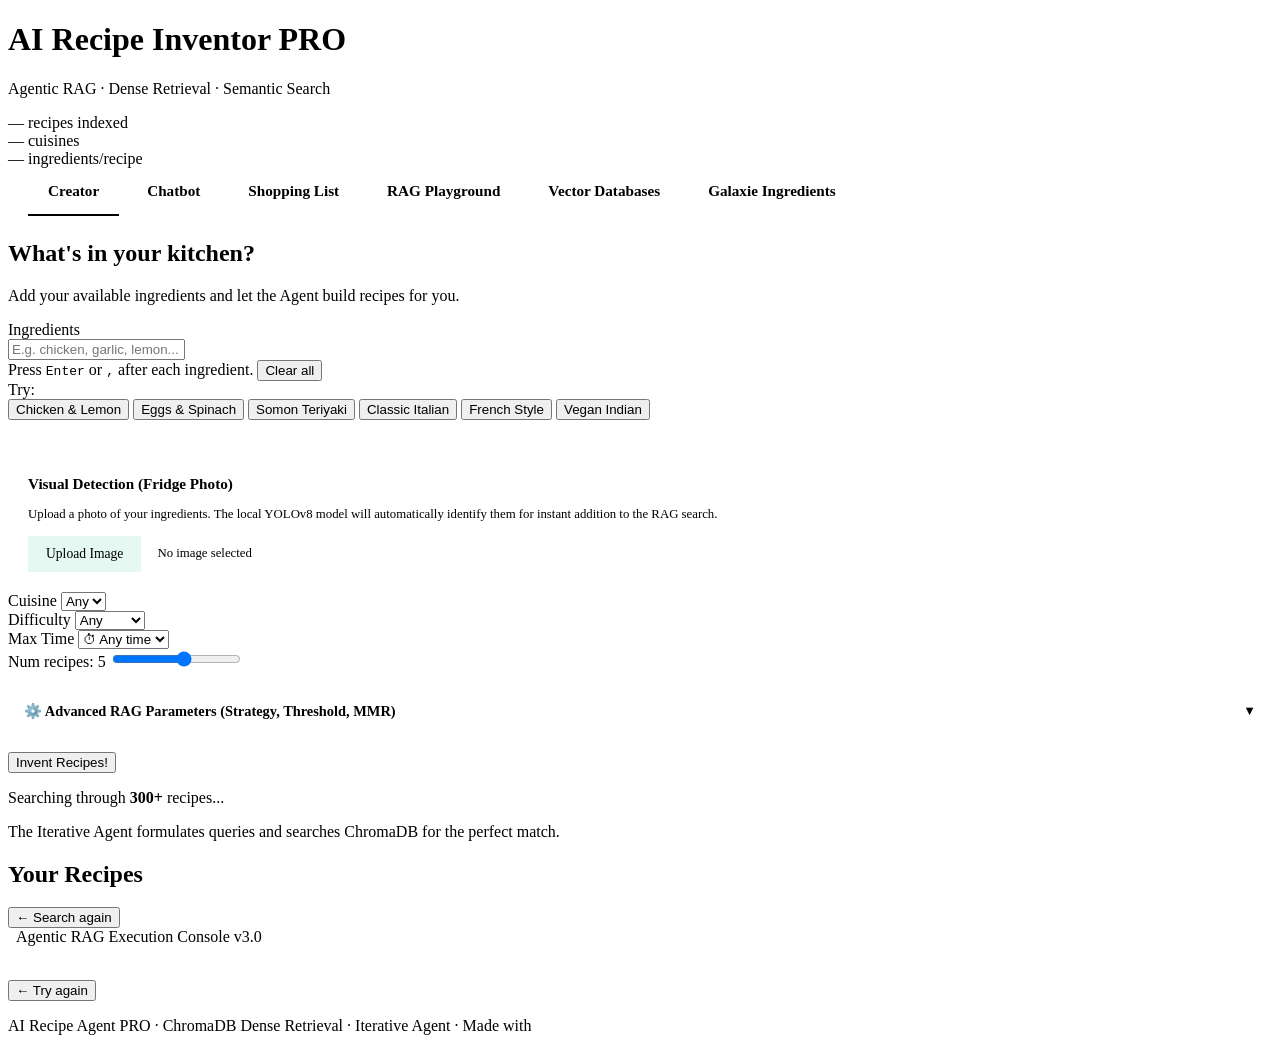
==== commit c69bbbac: "Remove About tab and section completely" ====
--- a/frontend/index.html
+++ b/frontend/index.html
@@ -221,7 +221,6 @@
       <button class="tab-button" data-tab="rag-playground"> RAG Playground</button>
       <button class="tab-button" data-tab="vector-databases"> Vector Databases</button>
       <button class="tab-button" data-tab="galaxy"> Galaxie Ingredients</button>
-      <button class="tab-button" data-tab="about">ℹ️ About</button>
     </div>
   </div>
 
@@ -1069,87 +1068,6 @@
       </div>
     </div>
 
-    <!-- ──━━━━━ TAB: ABOUT ━━━━━── -->
-    <div class="tab-content" id="about" data-tab="about">
-      <section style="margin-bottom: 40px;">
-        <h2 class="results-title" style="margin-bottom: 24px;">ℹ️ About AI Recipe Agent PRO</h2>
-
-        <div class="about-grid">
-          <div class="about-card">
-            <h3> RAG Technology</h3>
-            <ul>
-              <li><strong>BM25</strong> — Ranking probabilistic</li>
-              <li><strong>TF-IDF</strong> — Multi-field vectorization</li>
-              <li><strong>Cosine Similarity</strong> — Semantic matching</li>
-              <li><strong>MMR</strong> — Diversity re-ranking (λ=0.65)</li>
-              <li><strong>Query Expansion</strong> — 37 synonym groups</li>
-              <li><strong>Cuisine Detection</strong> — 12 detectors</li>
-            </ul>
-          </div>
-
-          <div class="about-card">
-            <h3> Statistics</h3>
-            <ul>
-              <li>289 recipes indexed</li>
-              <li>13 different cuisines</li>
-              <li>3161 words in vocabulary</li>
-              <li>Reranking with diversity</li>
-              <li>Zero-shot cuisine detection</li>
-              <li>Explained recommendations</li>
-            </ul>
-          </div>
-
-          <div class="about-card">
-            <h3> PRO Features</h3>
-            <ul>
-              <li>Conversational RAG Chatbot</li>
-              <li>Shopping list generator</li>
-              <li>Advanced filtering</li>
-              <li>Real-time stats</li>
-              <li>Tag-based search</li>
-              <li>No LLM, 100% RAG</li>
-            </ul>
-          </div>
-        </div>
-
-        <!-- RAG Research & Comparison Objectives Section -->
-        <div class="glass-card" style="padding: 28px; margin-top: 32px;">
-          <h3 style="font-size: 1.4rem; font-weight: 700; margin-bottom: 16px; color: var(--cyan);"> RAG Research & Analysis Objectives</h3>
-          <p style="color: var(--text-muted); font-size: 0.95rem; margin-bottom: 20px; line-height: 1.6;">
-            For the current projects, the application serves as a practical playground to test and compare different on-premise RAG technologies and approaches:
-          </p>
-          <div style="display: grid; grid-template-columns: repeat(auto-fit, minmax(280px, 1fr)); gap: 20px; text-align: left;">
-            <div>
-              <strong style="color: #fff; display: block; margin-bottom: 4px;"> RAG Retrieval & Embeddings</strong>
-              <span style="color: var(--text-muted); font-size: 0.88rem; line-height: 1.5; display: block;">
-                Comparing the performance between Sparse Retrieval (BM25) and Dense Semantic Search using local embedding models (such as <code>all-MiniLM-L6-v2</code>).
-              </span>
-            </div>
-            <div>
-              <strong style="color: #fff; display: block; margin-bottom: 4px;">️ Dynamic Relevance Threshold</strong>
-              <span style="color: var(--text-muted); font-size: 0.88rem; line-height: 1.5; display: block;">
-                Establishing a dynamic threshold for relevance (Confidence Score), allowing the deterministic Agent to make search rewrite and self-correction decisions.
-              </span>
-            </div>
-            <div>
-              <strong style="color: #fff; display: block; margin-bottom: 4px;"> Diversity & Reranking</strong>
-              <span style="color: var(--text-muted); font-size: 0.88rem; line-height: 1.5; display: block;">
-                Evaluating the impact of the re-ranking algorithm (such as MMR) to improve the relevance and diversity of recipe recommendations.
-              </span>
-            </div>
-            <div>
-              <strong style="color: #fff; display: block; margin-bottom: 4px;"> On-Premise Vector Databases</strong>
-              <span style="color: var(--text-muted); font-size: 0.88rem; line-height: 1.5; display: block;">
-                Running ChromaDB entirely locally, keeping all data secure on-premises without external connections.
-              </span>
-            </div>
-          </div>
-          <p style="color: var(--violet-lt); font-size: 0.88rem; font-style: italic; margin-top: 24px; text-align: center; border-top: 1px solid var(--border); padding-top: 16px;">
-            "The goal is to remain in a practical and relevant scope, without depending on the complexity of a commercial project at this stage."
-          </p>
-        </div>
-      </section>
-    </div>
 
   </main>
 
